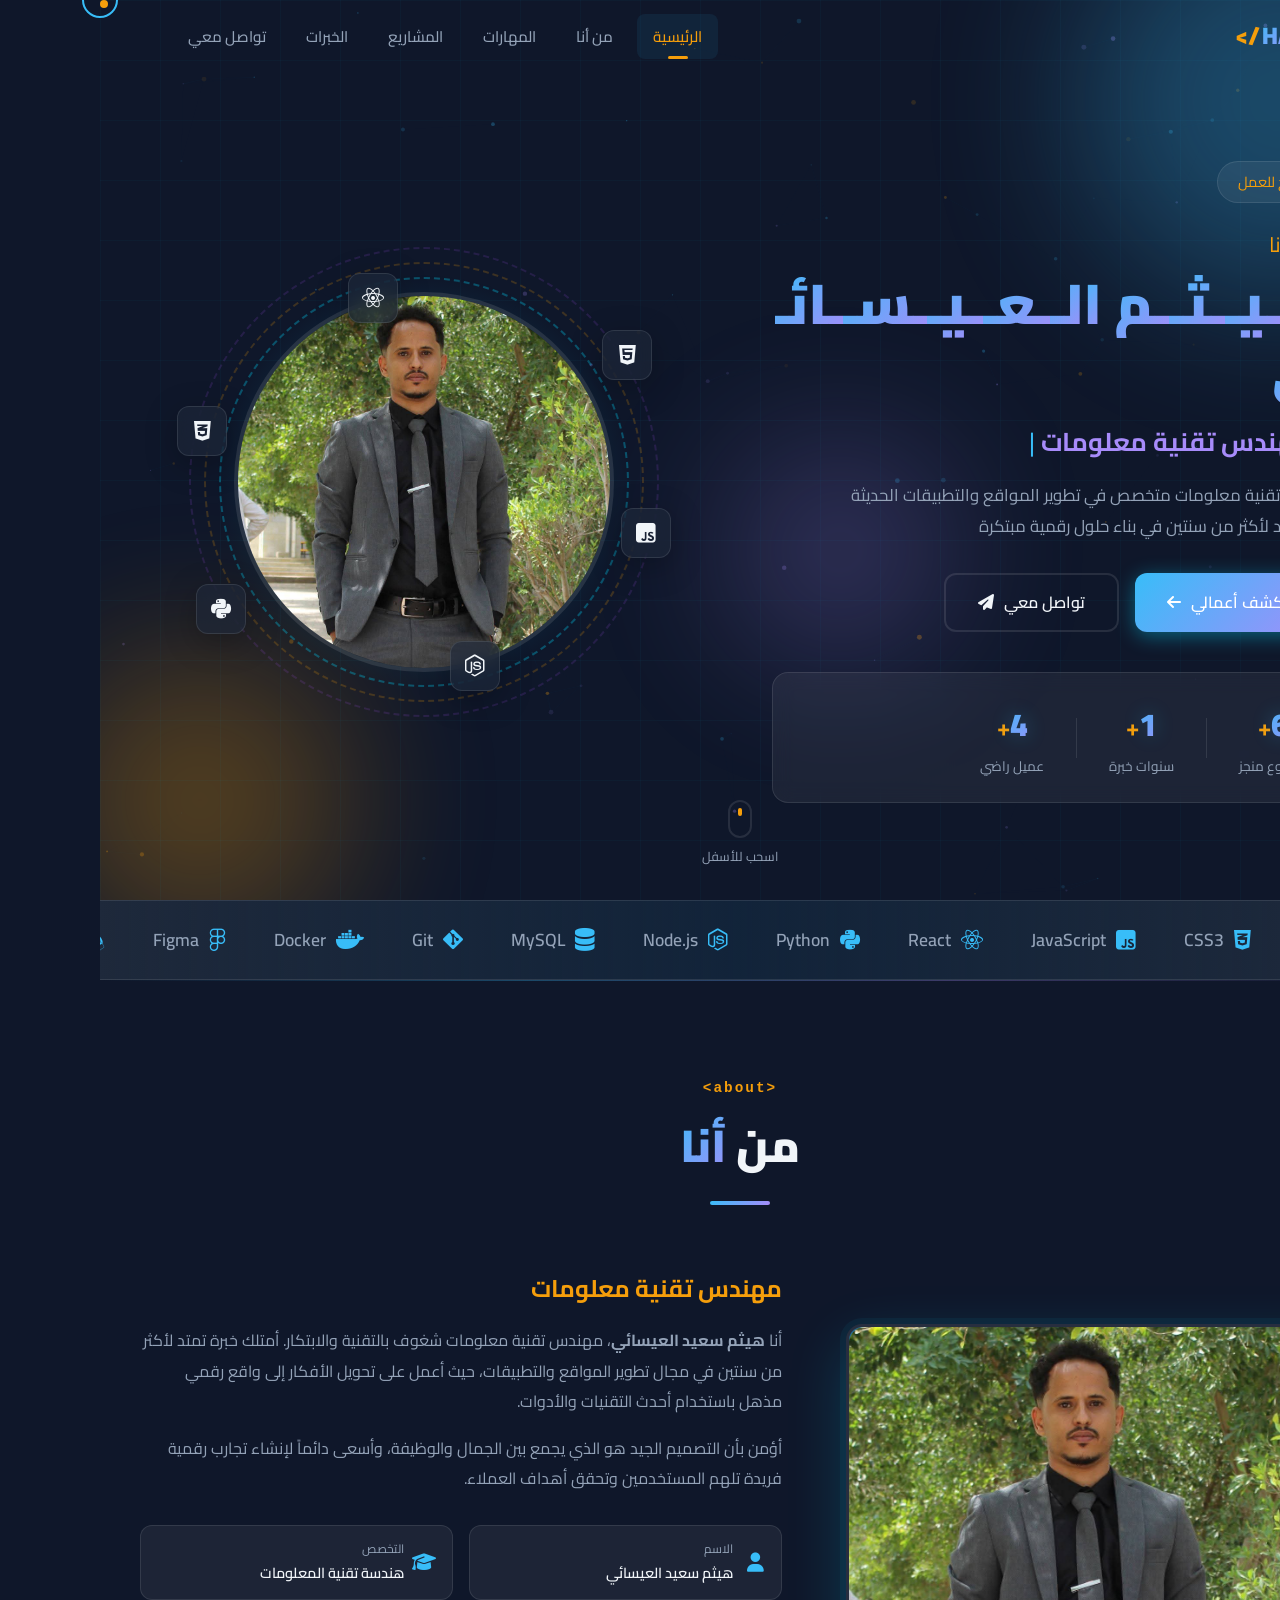
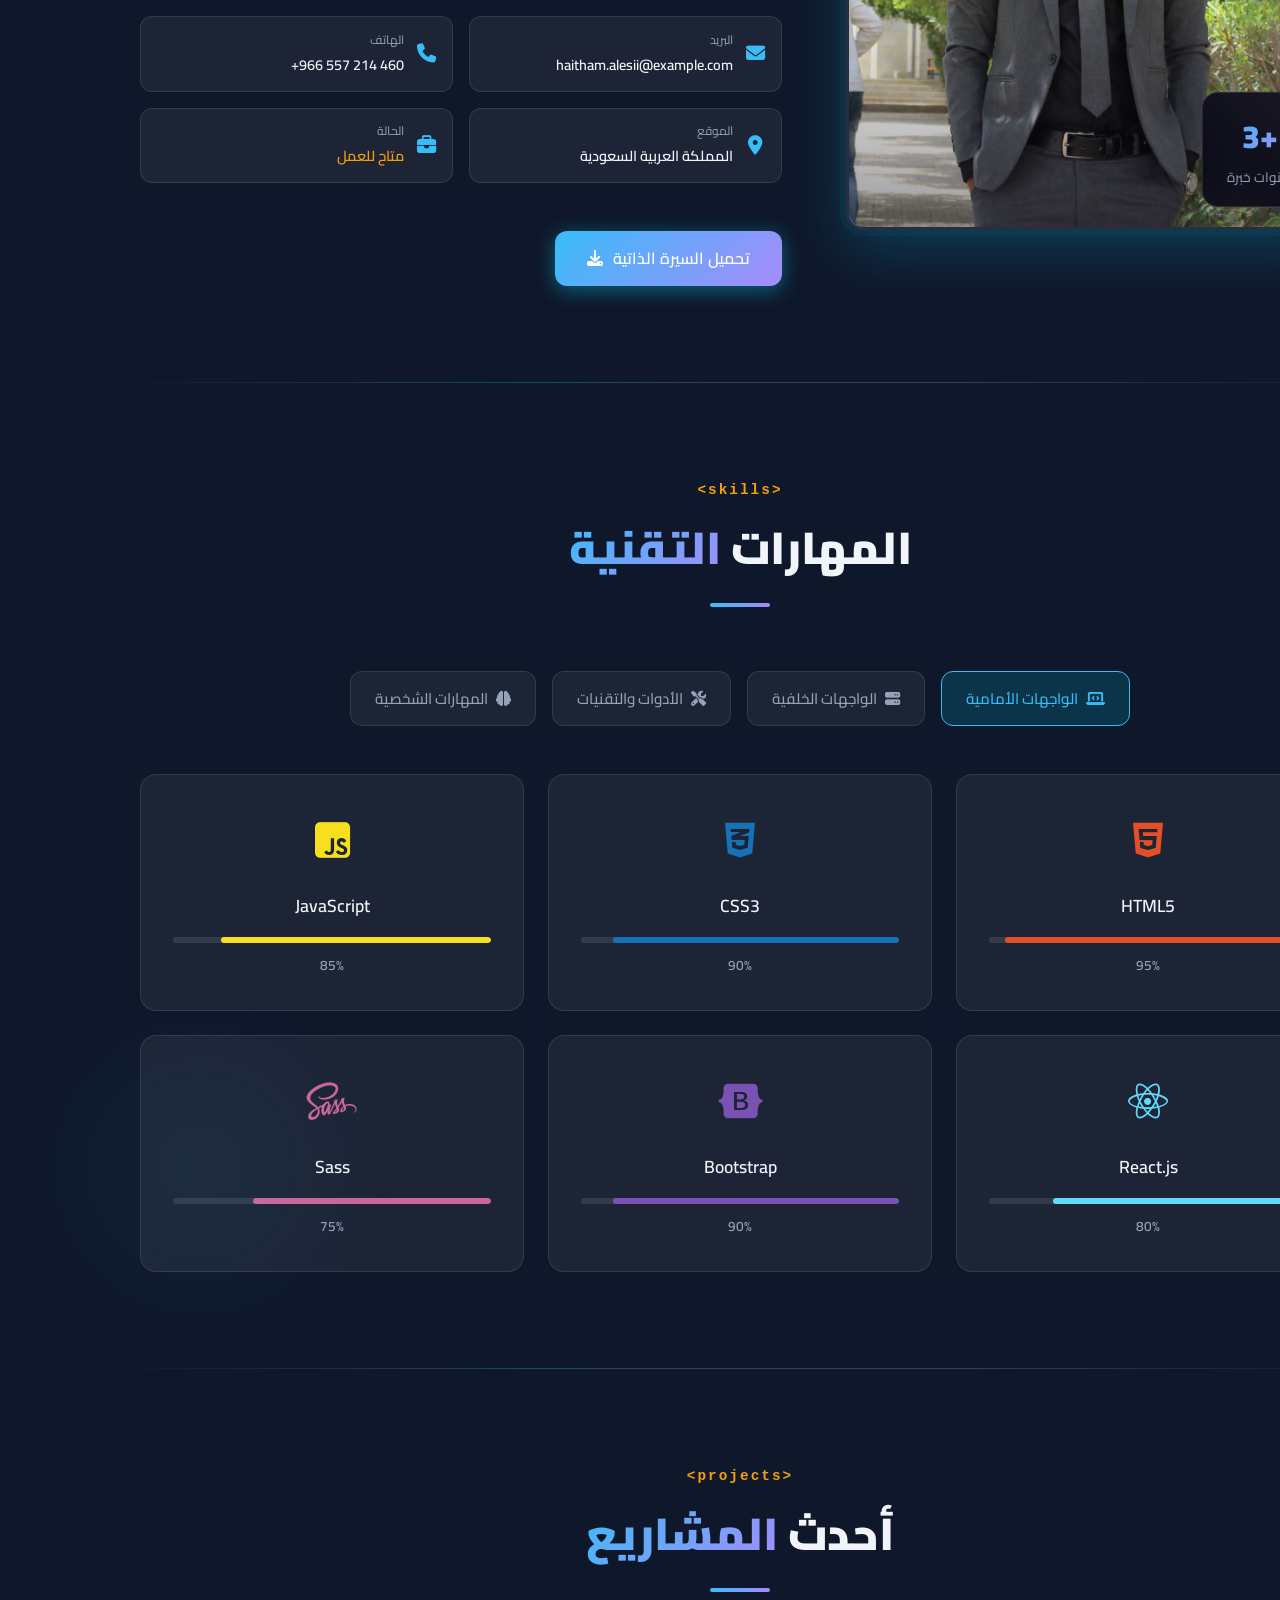
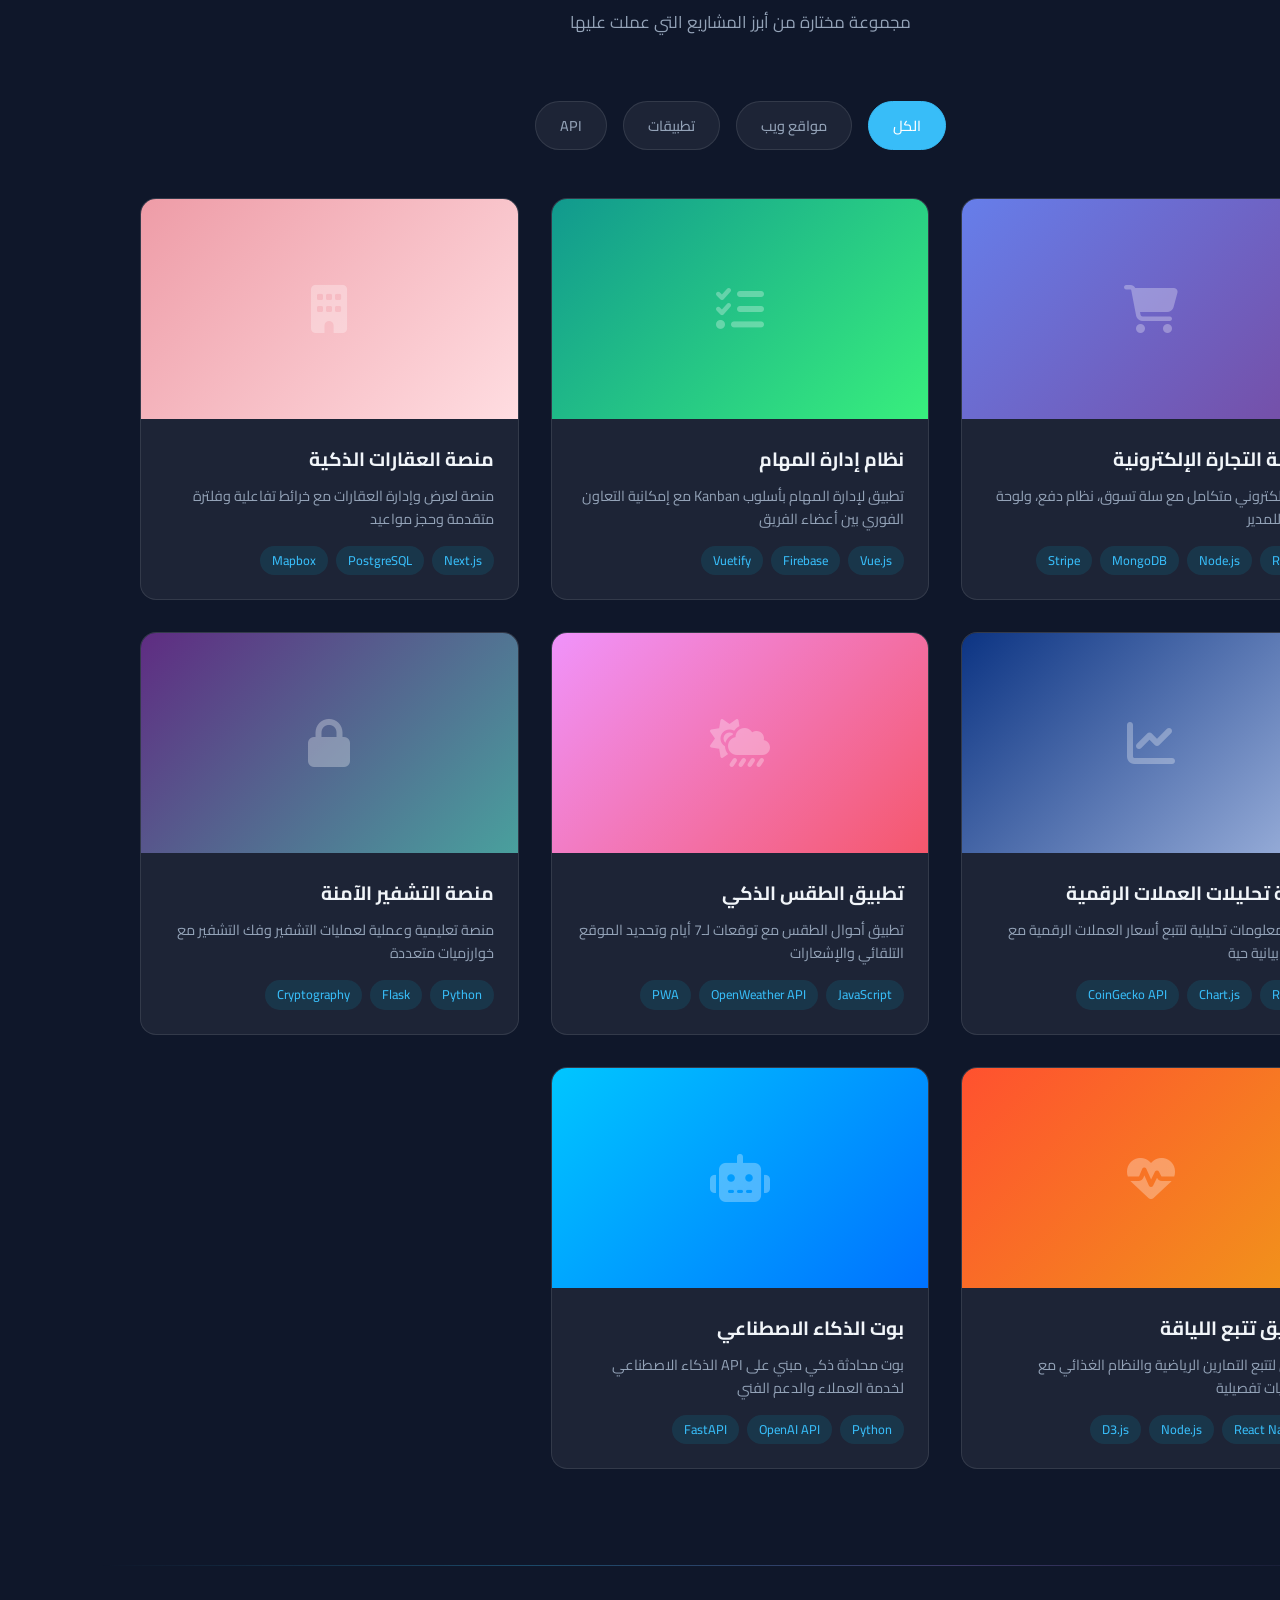
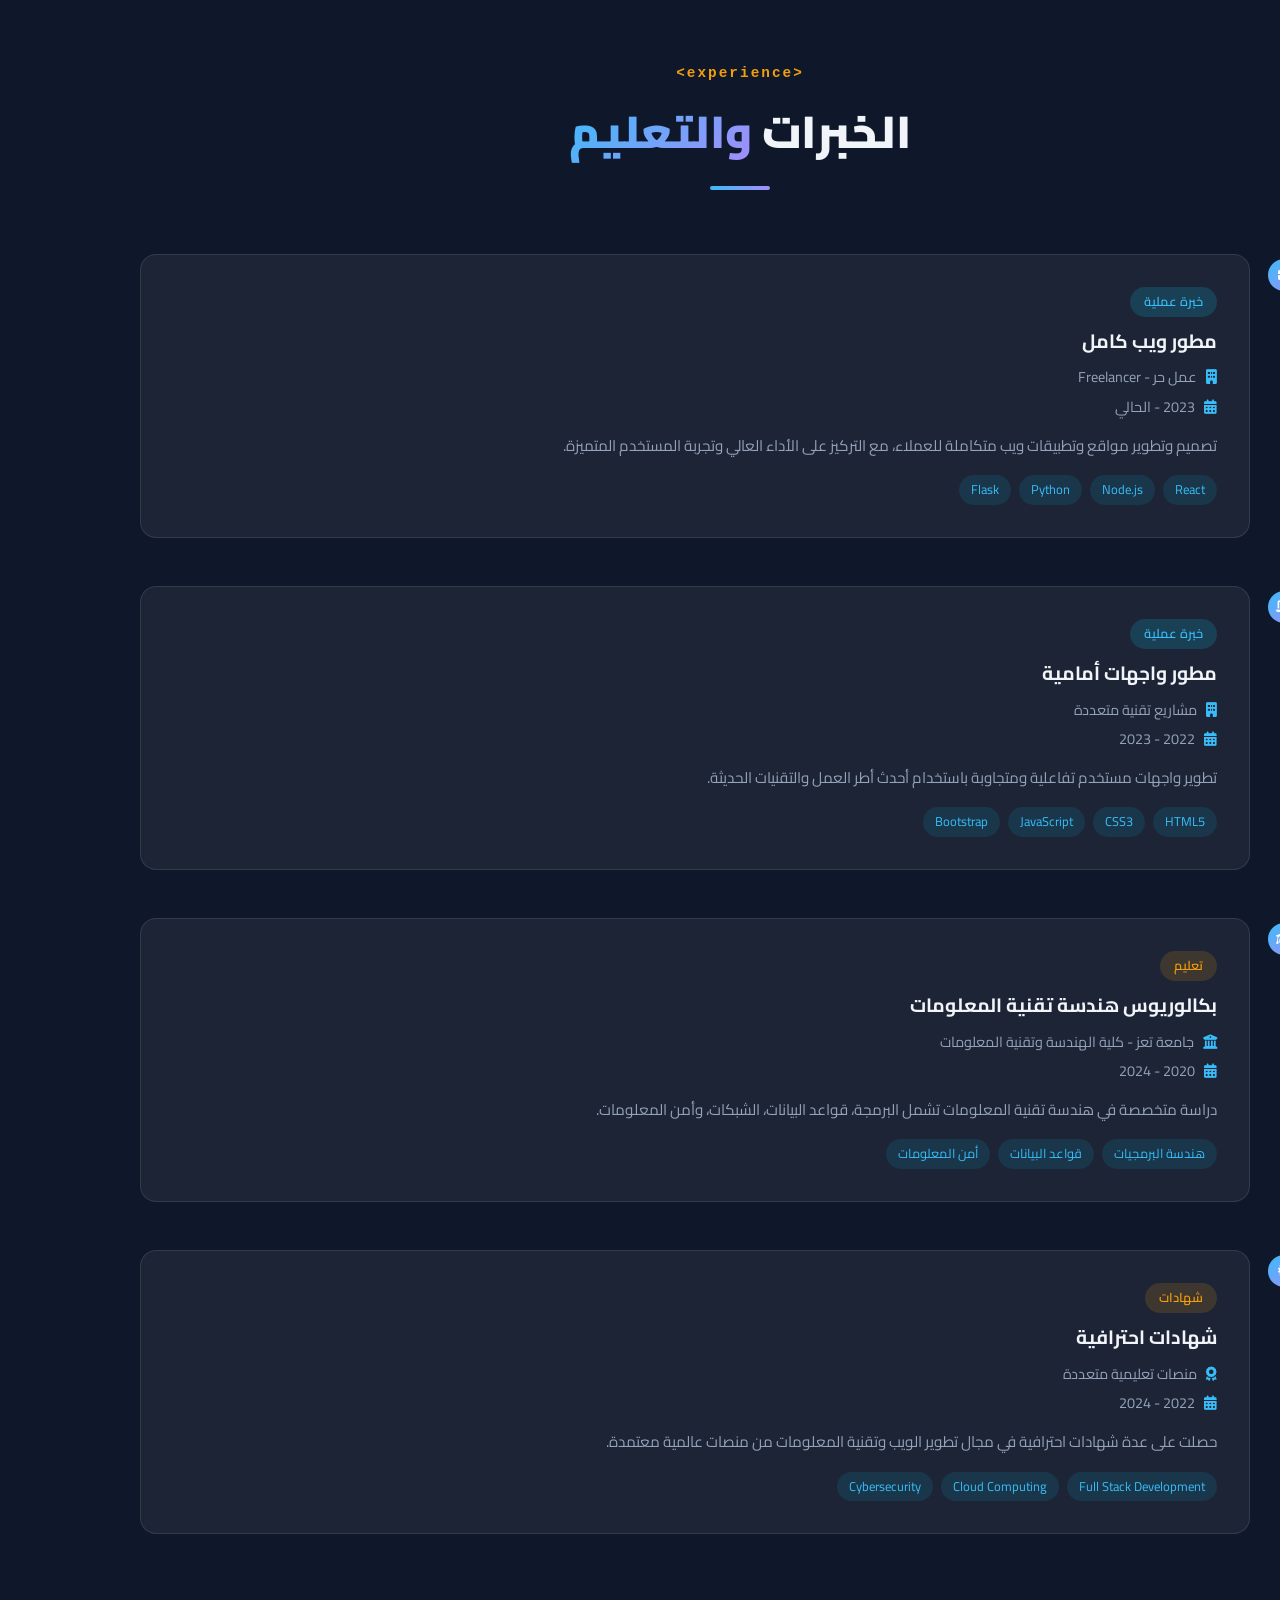
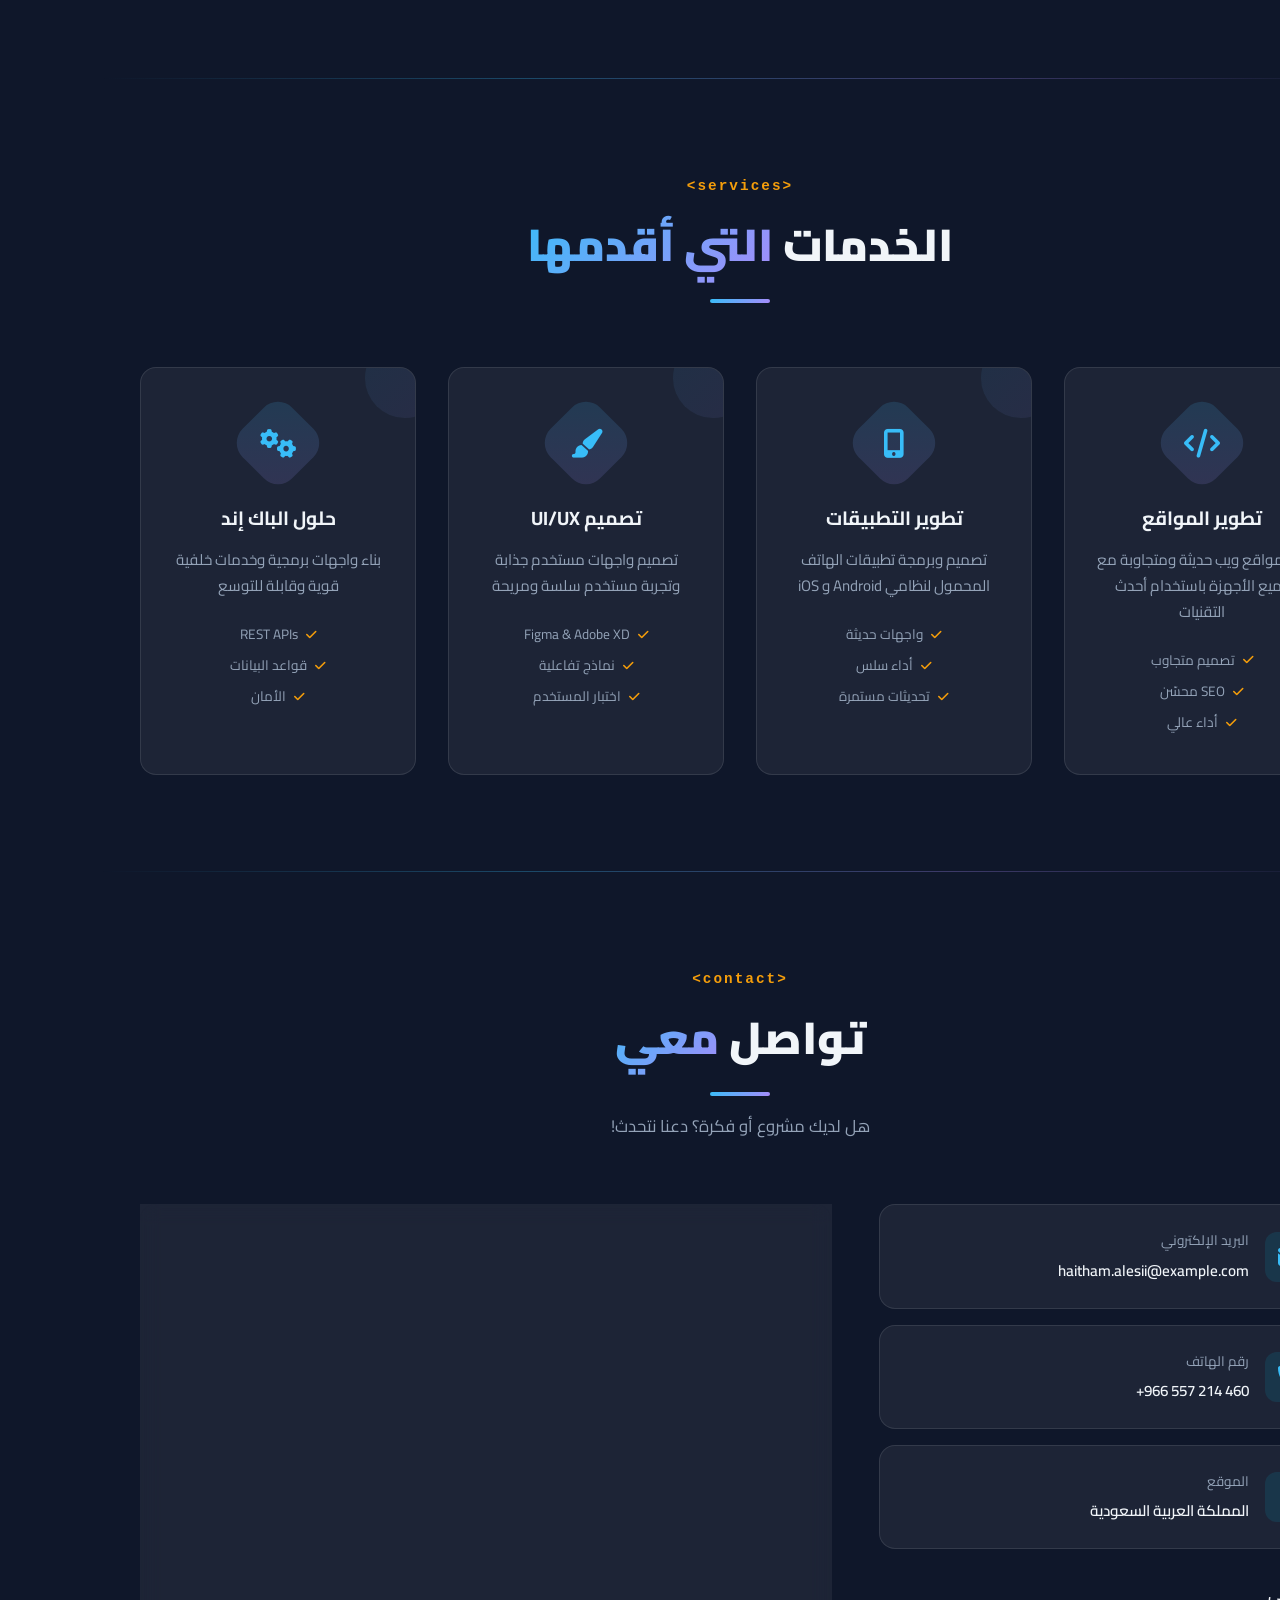
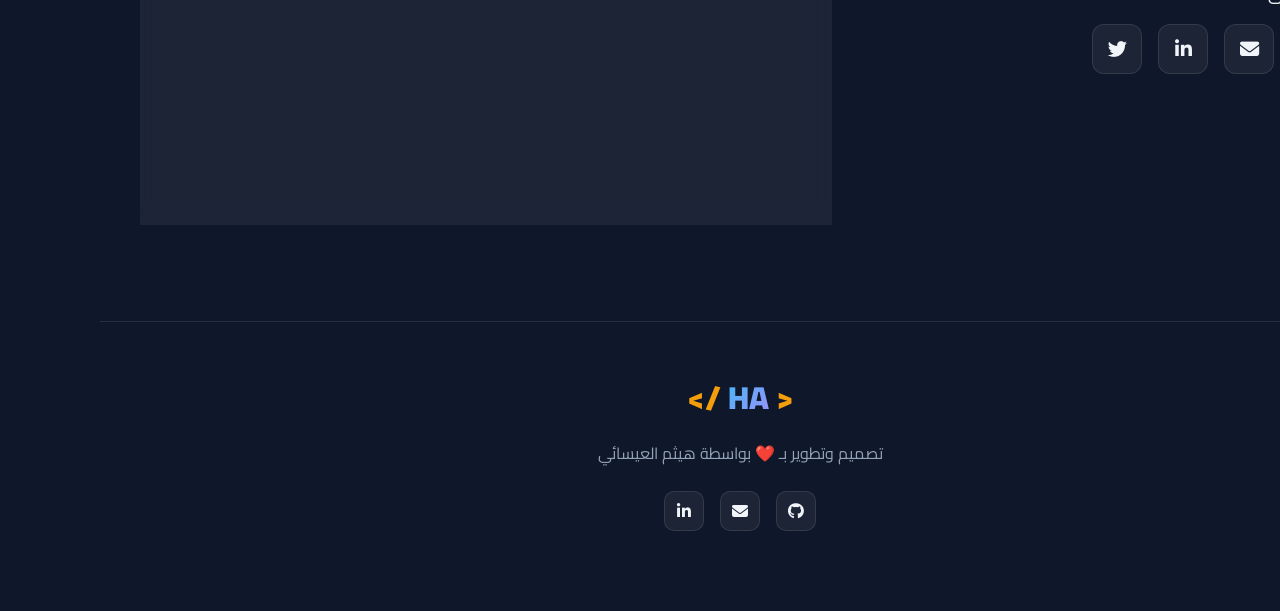
==== index.html @ ee1d55c2 "Add files via upload" ====
<!DOCTYPE html>
<html lang="ar" dir="rtl">
<head>
    <meta charset="UTF-8">
    <meta name="viewport" content="width=device-width, initial-scale=1.0">
    <meta http-equiv="X-UA-Compatible" content="IE=edge">
    <title>هيثم سعيد العيسائي | مهندس تقنية معلومات</title>
    <meta name="description" content="الموقع الشخصي لمهندس تقنية المعلومات هيثم سعيد العيسائي - متخصص في بناء المواقع والتطبيقات">
    <link rel="icon" type="image/jpeg" href="WhatsApp_Image_2026-04-07_at_3_44_42_AM.jpeg">
    <link rel="preconnect" href="https://fonts.googleapis.com">
    <link rel="preconnect" href="https://fonts.gstatic.com" crossorigin>
    <link href="https://fonts.googleapis.com/css2?family=Cairo:wght@300;400;600;700;900&family=Tajawal:wght@300;400;500;700;900&display=swap" rel="stylesheet">
    <link rel="stylesheet" href="https://cdnjs.cloudflare.com/ajax/libs/font-awesome/6.5.1/css/all.min.css">
    <link rel="stylesheet" href="style.css">
</head>
<body>
    <!-- Custom Cursor -->
    <div class="cursor-dot" id="cursorDot"></div>
    <div class="cursor-outline" id="cursorOutline"></div>

    <!-- Preloader -->
    <div class="preloader" id="preloader">
        <div class="preloader-inner">
            <div class="preloader-circle"></div>
            <div class="preloader-circle"></div>
            <div class="preloader-circle"></div>
            <span class="preloader-text">HA</span>
        </div>
    </div>

    <!-- Particles Background -->
    <canvas id="particles-canvas"></canvas>

    <!-- Navigation -->
    <nav class="navbar" id="navbar">
        <div class="nav-container">
            <a href="#home" class="nav-logo">
                <span class="logo-bracket">&lt;</span>
                <span class="logo-text">HA</span>
                <span class="logo-bracket">/&gt;</span>
            </a>
            <ul class="nav-menu" id="navMenu">
                <li><a href="#home" class="nav-link active" data-section="home">الرئيسية</a></li>
                <li><a href="#about" class="nav-link" data-section="about">من أنا</a></li>
                <li><a href="#skills" class="nav-link" data-section="skills">المهارات</a></li>
                <li><a href="#projects" class="nav-link" data-section="projects">المشاريع</a></li>
                <li><a href="#experience" class="nav-link" data-section="experience">الخبرات</a></li>
                <li><a href="#contact" class="nav-link" data-section="contact">تواصل معي</a></li>
            </ul>
            <div class="nav-toggle" id="navToggle">
                <span></span>
                <span></span>
                <span></span>
            </div>
        </div>
    </nav>

    <!-- Hero Section -->
    <section class="hero" id="home">
        <div class="hero-bg-effects">
            <div class="hero-orb hero-orb-1"></div>
            <div class="hero-orb hero-orb-2"></div>
            <div class="hero-orb hero-orb-3"></div>
            <div class="grid-overlay"></div>
        </div>
        <div class="hero-container">
            <div class="hero-content">
                <div class="hero-badge animate-on-scroll">
                    <span class="badge-dot"></span>
                    <span>متاح للعمل</span>
                </div>
                <h1 class="hero-title animate-on-scroll">
                    <span class="hero-greeting">مرحباً، أنا</span>
                    <span class="hero-name">
                        <span class="name-char" style="--i:0">هـ</span><span class="name-char" style="--i:1">ـيـ</span><span class="name-char" style="--i:2">ـثـ</span><span class="name-char" style="--i:3">ـم</span>
                        <span class="name-space"> </span>
                        <span class="name-char" style="--i:4">ا</span><span class="name-char" style="--i:5">لـ</span><span class="name-char" style="--i:6">ـعـ</span><span class="name-char" style="--i:7">ـيـ</span><span class="name-char" style="--i:8">ـسـ</span><span class="name-char" style="--i:9">ـائـ</span><span class="name-char" style="--i:10">ـي</span>
                    </span>
                </h1>
                <div class="hero-typewriter animate-on-scroll">
                    <span class="typewriter-prefix">أنا </span>
                    <span class="typewriter-text" id="typewriter"></span>
                    <span class="typewriter-cursor">|</span>
                </div>
                <p class="hero-description animate-on-scroll">
                    مهندس تقنية معلومات متخصص في تطوير المواقع والتطبيقات الحديثة
                    <br>بخبرة تمتد لأكثر من سنتين في بناء حلول رقمية مبتكرة
                </p>
                <div class="hero-buttons animate-on-scroll">
                    <a href="#projects" class="btn btn-primary">
                        <span>استكشف أعمالي</span>
                        <i class="fas fa-arrow-left"></i>
                    </a>
                    <a href="#contact" class="btn btn-outline">
                        <span>تواصل معي</span>
                        <i class="fas fa-paper-plane"></i>
                    </a>
                </div>
                <div class="hero-stats animate-on-scroll">
                    <div class="stat-item">
                        <span class="stat-number" data-target="15">0</span><span class="stat-plus">+</span>
                        <span class="stat-label">مشروع منجز</span>
                    </div>
                    <div class="stat-divider"></div>
                    <div class="stat-item">
                        <span class="stat-number" data-target="3">0</span><span class="stat-plus">+</span>
                        <span class="stat-label">سنوات خبرة</span>
                    </div>
                    <div class="stat-divider"></div>
                    <div class="stat-item">
                        <span class="stat-number" data-target="10">0</span><span class="stat-plus">+</span>
                        <span class="stat-label">عميل راضي</span>
                    </div>
                </div>
            </div>
            <div class="hero-image-wrapper animate-on-scroll">
                <div class="hero-image-container">
                    <div class="hero-image-glow"></div>
                    <div class="hero-image-ring ring-1"></div>
                    <div class="hero-image-ring ring-2"></div>
                    <div class="hero-image-ring ring-3"></div>
                    <img src="WhatsApp_Image_2026-04-07_at_3_44_42_AM.jpeg" alt="هيثم سعيد العيسائي" class="hero-image" id="profileImg">
                    <div class="floating-tech floating-tech-1"><i class="fab fa-html5"></i></div>
                    <div class="floating-tech floating-tech-2"><i class="fab fa-css3-alt"></i></div>
                    <div class="floating-tech floating-tech-3"><i class="fab fa-js-square"></i></div>
                    <div class="floating-tech floating-tech-4"><i class="fab fa-python"></i></div>
                    <div class="floating-tech floating-tech-5"><i class="fab fa-react"></i></div>
                    <div class="floating-tech floating-tech-6"><i class="fab fa-node-js"></i></div>
                </div>
            </div>
        </div>
        <div class="scroll-indicator">
            <div class="scroll-mouse">
                <div class="scroll-wheel"></div>
            </div>
            <span>اسحب للأسفل</span>
        </div>
    </section>

    <!-- Tech Marquee Band -->
    <div class="tech-marquee">
        <div class="marquee-track">
            <div class="marquee-content">
                <span><i class="fab fa-html5"></i> HTML5</span>
                <span><i class="fab fa-css3-alt"></i> CSS3</span>
                <span><i class="fab fa-js-square"></i> JavaScript</span>
                <span><i class="fab fa-react"></i> React</span>
                <span><i class="fab fa-python"></i> Python</span>
                <span><i class="fab fa-node-js"></i> Node.js</span>
                <span><i class="fas fa-database"></i> MySQL</span>
                <span><i class="fab fa-git-alt"></i> Git</span>
                <span><i class="fab fa-docker"></i> Docker</span>
                <span><i class="fab fa-figma"></i> Figma</span>
                <span><i class="fab fa-linux"></i> Linux</span>
                <span><i class="fas fa-cloud"></i> AWS</span>
                <span><i class="fab fa-bootstrap"></i> Bootstrap</span>
                <span><i class="fas fa-flask"></i> Flask</span>
                <!-- Duplicate for seamless loop -->
                <span><i class="fab fa-html5"></i> HTML5</span>
                <span><i class="fab fa-css3-alt"></i> CSS3</span>
                <span><i class="fab fa-js-square"></i> JavaScript</span>
                <span><i class="fab fa-react"></i> React</span>
                <span><i class="fab fa-python"></i> Python</span>
                <span><i class="fab fa-node-js"></i> Node.js</span>
                <span><i class="fas fa-database"></i> MySQL</span>
                <span><i class="fab fa-git-alt"></i> Git</span>
                <span><i class="fab fa-docker"></i> Docker</span>
                <span><i class="fab fa-figma"></i> Figma</span>
                <span><i class="fab fa-linux"></i> Linux</span>
                <span><i class="fas fa-cloud"></i> AWS</span>
                <span><i class="fab fa-bootstrap"></i> Bootstrap</span>
                <span><i class="fas fa-flask"></i> Flask</span>
            </div>
        </div>
    </div>

    <!-- About Section -->
    <section class="section about" id="about">
        <div class="section-container">
            <div class="section-header animate-on-scroll">
                <span class="section-tag">&lt;about&gt;</span>
                <h2 class="section-title">من <span class="gradient-text">أنا</span></h2>
                <div class="section-line"></div>
            </div>
            <div class="about-grid">
                <div class="about-image-side animate-on-scroll">
                    <div class="about-image-card">
                        <img src="WhatsApp_Image_2026-04-07_at_3_44_42_AM.jpeg" alt="هيثم سعيد العيسائي" class="about-image">
                        <div class="about-image-overlay"></div>
                        <div class="about-exp-badge">
                            <span class="exp-number">+3</span>
                            <span class="exp-text">سنوات خبرة</span>
                        </div>
                    </div>
                </div>
                <div class="about-content animate-on-scroll">
                    <h3 class="about-subtitle">مهندس تقنية معلومات</h3>
                    <p class="about-text">
                        أنا <strong>هيثم سعيد العيسائي</strong>، مهندس تقنية معلومات شغوف بالتقنية والابتكار. 
                        أمتلك خبرة تمتد لأكثر من سنتين في مجال تطوير المواقع والتطبيقات، حيث أعمل على تحويل الأفكار 
                        إلى واقع رقمي مذهل باستخدام أحدث التقنيات والأدوات.
                    </p>
                    <p class="about-text">
                        أؤمن بأن التصميم الجيد هو الذي يجمع بين الجمال والوظيفة، وأسعى دائماً لإنشاء تجارب 
                        رقمية فريدة تلهم المستخدمين وتحقق أهداف العملاء.
                    </p>
                    <div class="about-info-grid">
                        <div class="about-info-item">
                            <i class="fas fa-user"></i>
                            <div>
                                <span class="info-label">الاسم</span>
                                <span class="info-value">هيثم سعيد العيسائي</span>
                            </div>
                        </div>
                        <div class="about-info-item">
                            <i class="fas fa-graduation-cap"></i>
                            <div>
                                <span class="info-label">التخصص</span>
                                <span class="info-value">هندسة تقنية المعلومات</span>
                            </div>
                        </div>
                        <div class="about-info-item">
                            <i class="fas fa-envelope"></i>
                            <div>
                                <span class="info-label">البريد</span>
                                <span class="info-value"><a href="mailto:haitham.alesii@example.com">haitham.alesii@example.com</a></span>
                            </div>
                        </div>
                        <div class="about-info-item">
                            <i class="fas fa-phone"></i>
                            <div>
                                <span class="info-label">الهاتف</span>
                                <span class="info-value" dir="ltr">+966 557 214 460</span>
                            </div>
                        </div>
                        <div class="about-info-item">
                            <i class="fas fa-map-marker-alt"></i>
                            <div>
                                <span class="info-label">الموقع</span>
                                <span class="info-value">المملكة العربية السعودية</span>
                            </div>
                        </div>
                        <div class="about-info-item">
                            <i class="fas fa-briefcase"></i>
                            <div>
                                <span class="info-label">الحالة</span>
                                <span class="info-value status-available">متاح للعمل</span>
                            </div>
                        </div>
                    </div>
                    <a href="#contact" class="btn btn-primary about-btn">
                        <span>تحميل السيرة الذاتية</span>
                        <i class="fas fa-download"></i>
                    </a>
                </div>
            </div>
        </div>
    </section>

    <!-- Skills Section -->
    <section class="section skills" id="skills">
        <div class="section-container">
            <div class="section-header animate-on-scroll">
                <span class="section-tag">&lt;skills&gt;</span>
                <h2 class="section-title">المهارات <span class="gradient-text">التقنية</span></h2>
                <div class="section-line"></div>
            </div>
            
            <div class="skills-tabs animate-on-scroll">
                <button class="skill-tab active" data-tab="frontend">
                    <i class="fas fa-laptop-code"></i>
                    <span>الواجهات الأمامية</span>
                </button>
                <button class="skill-tab" data-tab="backend">
                    <i class="fas fa-server"></i>
                    <span>الواجهات الخلفية</span>
                </button>
                <button class="skill-tab" data-tab="tools">
                    <i class="fas fa-tools"></i>
                    <span>الأدوات والتقنيات</span>
                </button>
                <button class="skill-tab" data-tab="soft">
                    <i class="fas fa-brain"></i>
                    <span>المهارات الشخصية</span>
                </button>
            </div>

            <div class="skills-content">
                <!-- Frontend Skills -->
                <div class="skills-panel active" id="frontend">
                    <div class="skills-grid">
                        <div class="skill-card animate-on-scroll" style="--delay: 0">
                            <div class="skill-icon-wrapper">
                                <i class="fab fa-html5" style="color: #E34F26"></i>
                            </div>
                            <h4 class="skill-name">HTML5</h4>
                            <div class="skill-bar">
                                <div class="skill-progress" data-progress="95" style="--color: #E34F26"></div>
                            </div>
                            <span class="skill-percent">95%</span>
                        </div>
                        <div class="skill-card animate-on-scroll" style="--delay: 1">
                            <div class="skill-icon-wrapper">
                                <i class="fab fa-css3-alt" style="color: #1572B6"></i>
                            </div>
                            <h4 class="skill-name">CSS3</h4>
                            <div class="skill-bar">
                                <div class="skill-progress" data-progress="90" style="--color: #1572B6"></div>
                            </div>
                            <span class="skill-percent">90%</span>
                        </div>
                        <div class="skill-card animate-on-scroll" style="--delay: 2">
                            <div class="skill-icon-wrapper">
                                <i class="fab fa-js-square" style="color: #F7DF1E"></i>
                            </div>
                            <h4 class="skill-name">JavaScript</h4>
                            <div class="skill-bar">
                                <div class="skill-progress" data-progress="85" style="--color: #F7DF1E"></div>
                            </div>
                            <span class="skill-percent">85%</span>
                        </div>
                        <div class="skill-card animate-on-scroll" style="--delay: 3">
                            <div class="skill-icon-wrapper">
                                <i class="fab fa-react" style="color: #61DAFB"></i>
                            </div>
                            <h4 class="skill-name">React.js</h4>
                            <div class="skill-bar">
                                <div class="skill-progress" data-progress="80" style="--color: #61DAFB"></div>
                            </div>
                            <span class="skill-percent">80%</span>
                        </div>
                        <div class="skill-card animate-on-scroll" style="--delay: 4">
                            <div class="skill-icon-wrapper">
                                <i class="fab fa-bootstrap" style="color: #7952B3"></i>
                            </div>
                            <h4 class="skill-name">Bootstrap</h4>
                            <div class="skill-bar">
                                <div class="skill-progress" data-progress="90" style="--color: #7952B3"></div>
                            </div>
                            <span class="skill-percent">90%</span>
                        </div>
                        <div class="skill-card animate-on-scroll" style="--delay: 5">
                            <div class="skill-icon-wrapper">
                                <i class="fab fa-sass" style="color: #CC6699"></i>
                            </div>
                            <h4 class="skill-name">Sass</h4>
                            <div class="skill-bar">
                                <div class="skill-progress" data-progress="75" style="--color: #CC6699"></div>
                            </div>
                            <span class="skill-percent">75%</span>
                        </div>
                    </div>
                </div>

                <!-- Backend Skills -->
                <div class="skills-panel" id="backend">
                    <div class="skills-grid">
                        <div class="skill-card animate-on-scroll" style="--delay: 0">
                            <div class="skill-icon-wrapper">
                                <i class="fab fa-python" style="color: #3776AB"></i>
                            </div>
                            <h4 class="skill-name">Python</h4>
                            <div class="skill-bar">
                                <div class="skill-progress" data-progress="88" style="--color: #3776AB"></div>
                            </div>
                            <span class="skill-percent">88%</span>
                        </div>
                        <div class="skill-card animate-on-scroll" style="--delay: 1">
                            <div class="skill-icon-wrapper">
                                <i class="fab fa-node-js" style="color: #339933"></i>
                            </div>
                            <h4 class="skill-name">Node.js</h4>
                            <div class="skill-bar">
                                <div class="skill-progress" data-progress="78" style="--color: #339933"></div>
                            </div>
                            <span class="skill-percent">78%</span>
                        </div>
                        <div class="skill-card animate-on-scroll" style="--delay: 2">
                            <div class="skill-icon-wrapper">
                                <i class="fas fa-flask" style="color: #00D8FF"></i>
                            </div>
                            <h4 class="skill-name">Flask</h4>
                            <div class="skill-bar">
                                <div class="skill-progress" data-progress="85" style="--color: #00D8FF"></div>
                            </div>
                            <span class="skill-percent">85%</span>
                        </div>
                        <div class="skill-card animate-on-scroll" style="--delay: 3">
                            <div class="skill-icon-wrapper">
                                <i class="fas fa-database" style="color: #4479A1"></i>
                            </div>
                            <h4 class="skill-name">MySQL</h4>
                            <div class="skill-bar">
                                <div class="skill-progress" data-progress="80" style="--color: #4479A1"></div>
                            </div>
                            <span class="skill-percent">80%</span>
                        </div>
                        <div class="skill-card animate-on-scroll" style="--delay: 4">
                            <div class="skill-icon-wrapper">
                                <i class="fas fa-leaf" style="color: #47A248"></i>
                            </div>
                            <h4 class="skill-name">MongoDB</h4>
                            <div class="skill-bar">
                                <div class="skill-progress" data-progress="72" style="--color: #47A248"></div>
                            </div>
                            <span class="skill-percent">72%</span>
                        </div>
                        <div class="skill-card animate-on-scroll" style="--delay: 5">
                            <div class="skill-icon-wrapper">
                                <i class="fab fa-php" style="color: #777BB4"></i>
                            </div>
                            <h4 class="skill-name">PHP</h4>
                            <div class="skill-bar">
                                <div class="skill-progress" data-progress="70" style="--color: #777BB4"></div>
                            </div>
                            <span class="skill-percent">70%</span>
                        </div>
                    </div>
                </div>

                <!-- Tools -->
                <div class="skills-panel" id="tools">
                    <div class="skills-grid">
                        <div class="skill-card animate-on-scroll" style="--delay: 0">
                            <div class="skill-icon-wrapper">
                                <i class="fab fa-git-alt" style="color: #F05032"></i>
                            </div>
                            <h4 class="skill-name">Git & GitHub</h4>
                            <div class="skill-bar">
                                <div class="skill-progress" data-progress="85" style="--color: #F05032"></div>
                            </div>
                            <span class="skill-percent">85%</span>
                        </div>
                        <div class="skill-card animate-on-scroll" style="--delay: 1">
                            <div class="skill-icon-wrapper">
                                <i class="fab fa-docker" style="color: #2496ED"></i>
                            </div>
                            <h4 class="skill-name">Docker</h4>
                            <div class="skill-bar">
                                <div class="skill-progress" data-progress="65" style="--color: #2496ED"></div>
                            </div>
                            <span class="skill-percent">65%</span>
                        </div>
                        <div class="skill-card animate-on-scroll" style="--delay: 2">
                            <div class="skill-icon-wrapper">
                                <i class="fab fa-linux" style="color: #FCC624"></i>
                            </div>
                            <h4 class="skill-name">Linux</h4>
                            <div class="skill-bar">
                                <div class="skill-progress" data-progress="75" style="--color: #FCC624"></div>
                            </div>
                            <span class="skill-percent">75%</span>
                        </div>
                        <div class="skill-card animate-on-scroll" style="--delay: 3">
                            <div class="skill-icon-wrapper">
                                <i class="fab fa-figma" style="color: #F24E1E"></i>
                            </div>
                            <h4 class="skill-name">Figma</h4>
                            <div class="skill-bar">
                                <div class="skill-progress" data-progress="70" style="--color: #F24E1E"></div>
                            </div>
                            <span class="skill-percent">70%</span>
                        </div>
                        <div class="skill-card animate-on-scroll" style="--delay: 4">
                            <div class="skill-icon-wrapper">
                                <i class="fas fa-cloud" style="color: #FF9900"></i>
                            </div>
                            <h4 class="skill-name">AWS</h4>
                            <div class="skill-bar">
                                <div class="skill-progress" data-progress="60" style="--color: #FF9900"></div>
                            </div>
                            <span class="skill-percent">60%</span>
                        </div>
                        <div class="skill-card animate-on-scroll" style="--delay: 5">
                            <div class="skill-icon-wrapper">
                                <i class="fas fa-code-branch" style="color: #6C63FF"></i>
                            </div>
                            <h4 class="skill-name">REST APIs</h4>
                            <div class="skill-bar">
                                <div class="skill-progress" data-progress="82" style="--color: #6C63FF"></div>
                            </div>
                            <span class="skill-percent">82%</span>
                        </div>
                    </div>
                </div>

                <!-- Soft Skills -->
                <div class="skills-panel" id="soft">
                    <div class="skills-grid">
                        <div class="skill-card animate-on-scroll" style="--delay: 0">
                            <div class="skill-icon-wrapper">
                                <i class="fas fa-lightbulb" style="color: #FFD700"></i>
                            </div>
                            <h4 class="skill-name">حل المشكلات</h4>
                            <div class="skill-bar">
                                <div class="skill-progress" data-progress="92" style="--color: #FFD700"></div>
                            </div>
                            <span class="skill-percent">92%</span>
                        </div>
                        <div class="skill-card animate-on-scroll" style="--delay: 1">
                            <div class="skill-icon-wrapper">
                                <i class="fas fa-users" style="color: #00D4AA"></i>
                            </div>
                            <h4 class="skill-name">العمل الجماعي</h4>
                            <div class="skill-bar">
                                <div class="skill-progress" data-progress="88" style="--color: #00D4AA"></div>
                            </div>
                            <span class="skill-percent">88%</span>
                        </div>
                        <div class="skill-card animate-on-scroll" style="--delay: 2">
                            <div class="skill-icon-wrapper">
                                <i class="fas fa-comments" style="color: #FF6B9D"></i>
                            </div>
                            <h4 class="skill-name">التواصل الفعال</h4>
                            <div class="skill-bar">
                                <div class="skill-progress" data-progress="90" style="--color: #FF6B9D"></div>
                            </div>
                            <span class="skill-percent">90%</span>
                        </div>
                        <div class="skill-card animate-on-scroll" style="--delay: 3">
                            <div class="skill-icon-wrapper">
                                <i class="fas fa-clock" style="color: #6C63FF"></i>
                            </div>
                            <h4 class="skill-name">إدارة الوقت</h4>
                            <div class="skill-bar">
                                <div class="skill-progress" data-progress="85" style="--color: #6C63FF"></div>
                            </div>
                            <span class="skill-percent">85%</span>
                        </div>
                        <div class="skill-card animate-on-scroll" style="--delay: 4">
                            <div class="skill-icon-wrapper">
                                <i class="fas fa-rocket" style="color: #FF4757"></i>
                            </div>
                            <h4 class="skill-name">التعلم السريع</h4>
                            <div class="skill-bar">
                                <div class="skill-progress" data-progress="95" style="--color: #FF4757"></div>
                            </div>
                            <span class="skill-percent">95%</span>
                        </div>
                        <div class="skill-card animate-on-scroll" style="--delay: 5">
                            <div class="skill-icon-wrapper">
                                <i class="fas fa-paint-brush" style="color: #FF8C42"></i>
                            </div>
                            <h4 class="skill-name">الإبداع والابتكار</h4>
                            <div class="skill-bar">
                                <div class="skill-progress" data-progress="88" style="--color: #FF8C42"></div>
                            </div>
                            <span class="skill-percent">88%</span>
                        </div>
                    </div>
                </div>
            </div>
        </div>
    </section>

    <!-- Projects Section -->
    <section class="section projects" id="projects">
        <div class="section-container">
            <div class="section-header animate-on-scroll">
                <span class="section-tag">&lt;projects&gt;</span>
                <h2 class="section-title">أحدث <span class="gradient-text">المشاريع</span></h2>
                <div class="section-line"></div>
                <p class="section-subtitle">مجموعة مختارة من أبرز المشاريع التي عملت عليها</p>
            </div>

            <div class="projects-filter animate-on-scroll">
                <button class="filter-btn active" data-filter="all">الكل</button>
                <button class="filter-btn" data-filter="web">مواقع ويب</button>
                <button class="filter-btn" data-filter="app">تطبيقات</button>
                <button class="filter-btn" data-filter="api">API</button>
            </div>

            <div class="projects-grid">
                <!-- Project 1 -->
                <div class="project-card animate-on-scroll" data-category="web" style="--delay: 0">
                    <div class="project-image">
                        <div class="project-image-placeholder" style="--gradient: linear-gradient(135deg, #667eea 0%, #764ba2 100%)">
                            <i class="fas fa-shopping-cart"></i>
                        </div>
                        <div class="project-overlay">
                            <div class="project-links">
                                <a href="#" class="project-link" title="معاينة"><i class="fas fa-external-link-alt"></i></a>
                                <a href="https://github.com/haitham-alesii-cs" class="project-link" title="الكود المصدري"><i class="fab fa-github"></i></a>
                            </div>
                        </div>
                    </div>
                    <div class="project-info">
                        <h3 class="project-title">منصة التجارة الإلكترونية</h3>
                        <p class="project-desc">متجر إلكتروني متكامل مع سلة تسوق، نظام دفع، ولوحة تحكم للمدير</p>
                        <div class="project-tags">
                            <span>React</span>
                            <span>Node.js</span>
                            <span>MongoDB</span>
                            <span>Stripe</span>
                        </div>
                    </div>
                </div>

                <!-- Project 2 -->
                <div class="project-card animate-on-scroll" data-category="app" style="--delay: 1">
                    <div class="project-image">
                        <div class="project-image-placeholder" style="--gradient: linear-gradient(135deg, #11998e 0%, #38ef7d 100%)">
                            <i class="fas fa-tasks"></i>
                        </div>
                        <div class="project-overlay">
                            <div class="project-links">
                                <a href="#" class="project-link" title="معاينة"><i class="fas fa-external-link-alt"></i></a>
                                <a href="https://github.com/haitham-alesii-cs" class="project-link" title="الكود المصدري"><i class="fab fa-github"></i></a>
                            </div>
                        </div>
                    </div>
                    <div class="project-info">
                        <h3 class="project-title">نظام إدارة المهام</h3>
                        <p class="project-desc">تطبيق لإدارة المهام بأسلوب Kanban مع إمكانية التعاون الفوري بين أعضاء الفريق</p>
                        <div class="project-tags">
                            <span>Vue.js</span>
                            <span>Firebase</span>
                            <span>Vuetify</span>
                        </div>
                    </div>
                </div>

                <!-- Project 3 -->
                <div class="project-card animate-on-scroll" data-category="web" style="--delay: 2">
                    <div class="project-image">
                        <div class="project-image-placeholder" style="--gradient: linear-gradient(135deg, #ee9ca7 0%, #ffdde1 100%)">
                            <i class="fas fa-building"></i>
                        </div>
                        <div class="project-overlay">
                            <div class="project-links">
                                <a href="#" class="project-link" title="معاينة"><i class="fas fa-external-link-alt"></i></a>
                                <a href="https://github.com/haitham-alesii-cs" class="project-link" title="الكود المصدري"><i class="fab fa-github"></i></a>
                            </div>
                        </div>
                    </div>
                    <div class="project-info">
                        <h3 class="project-title">منصة العقارات الذكية</h3>
                        <p class="project-desc">منصة لعرض وإدارة العقارات مع خرائط تفاعلية وفلترة متقدمة وحجز مواعيد</p>
                        <div class="project-tags">
                            <span>Next.js</span>
                            <span>PostgreSQL</span>
                            <span>Mapbox</span>
                        </div>
                    </div>
                </div>

                <!-- Project 4 -->
                <div class="project-card animate-on-scroll" data-category="web" style="--delay: 3">
                    <div class="project-image">
                        <div class="project-image-placeholder" style="--gradient: linear-gradient(135deg, #0c3483 0%, #a2b6df 100%)">
                            <i class="fas fa-chart-line"></i>
                        </div>
                        <div class="project-overlay">
                            <div class="project-links">
                                <a href="#" class="project-link" title="معاينة"><i class="fas fa-external-link-alt"></i></a>
                                <a href="https://github.com/haitham-alesii-cs" class="project-link" title="الكود المصدري"><i class="fab fa-github"></i></a>
                            </div>
                        </div>
                    </div>
                    <div class="project-info">
                        <h3 class="project-title">لوحة تحليلات العملات الرقمية</h3>
                        <p class="project-desc">لوحة معلومات تحليلية لتتبع أسعار العملات الرقمية مع رسوم بيانية حية</p>
                        <div class="project-tags">
                            <span>React</span>
                            <span>Chart.js</span>
                            <span>CoinGecko API</span>
                        </div>
                    </div>
                </div>

                <!-- Project 5 -->
                <div class="project-card animate-on-scroll" data-category="app" style="--delay: 4">
                    <div class="project-image">
                        <div class="project-image-placeholder" style="--gradient: linear-gradient(135deg, #f093fb 0%, #f5576c 100%)">
                            <i class="fas fa-cloud-sun-rain"></i>
                        </div>
                        <div class="project-overlay">
                            <div class="project-links">
                                <a href="#" class="project-link" title="معاينة"><i class="fas fa-external-link-alt"></i></a>
                                <a href="https://github.com/haitham-alesii-cs" class="project-link" title="الكود المصدري"><i class="fab fa-github"></i></a>
                            </div>
                        </div>
                    </div>
                    <div class="project-info">
                        <h3 class="project-title">تطبيق الطقس الذكي</h3>
                        <p class="project-desc">تطبيق أحوال الطقس مع توقعات لـ7 أيام وتحديد الموقع التلقائي والإشعارات</p>
                        <div class="project-tags">
                            <span>JavaScript</span>
                            <span>OpenWeather API</span>
                            <span>PWA</span>
                        </div>
                    </div>
                </div>

                <!-- Project 6 -->
                <div class="project-card animate-on-scroll" data-category="api" style="--delay: 5">
                    <div class="project-image">
                        <div class="project-image-placeholder" style="--gradient: linear-gradient(135deg, #5f2c82 0%, #49a09d 100%)">
                            <i class="fas fa-lock"></i>
                        </div>
                        <div class="project-overlay">
                            <div class="project-links">
                                <a href="#" class="project-link" title="معاينة"><i class="fas fa-external-link-alt"></i></a>
                                <a href="https://github.com/haitham-alesii-cs" class="project-link" title="الكود المصدري"><i class="fab fa-github"></i></a>
                            </div>
                        </div>
                    </div>
                    <div class="project-info">
                        <h3 class="project-title">منصة التشفير الآمنة</h3>
                        <p class="project-desc">منصة تعليمية وعملية لعمليات التشفير وفك التشفير مع خوارزميات متعددة</p>
                        <div class="project-tags">
                            <span>Python</span>
                            <span>Flask</span>
                            <span>Cryptography</span>
                        </div>
                    </div>
                </div>

                <!-- Project 7 -->
                <div class="project-card animate-on-scroll" data-category="app" style="--delay: 6">
                    <div class="project-image">
                        <div class="project-image-placeholder" style="--gradient: linear-gradient(135deg, #FF512F 0%, #F09819 100%)">
                            <i class="fas fa-heartbeat"></i>
                        </div>
                        <div class="project-overlay">
                            <div class="project-links">
                                <a href="#" class="project-link" title="معاينة"><i class="fas fa-external-link-alt"></i></a>
                                <a href="https://github.com/haitham-alesii-cs" class="project-link" title="الكود المصدري"><i class="fab fa-github"></i></a>
                            </div>
                        </div>
                    </div>
                    <div class="project-info">
                        <h3 class="project-title">تطبيق تتبع اللياقة</h3>
                        <p class="project-desc">تطبيق لتتبع التمارين الرياضية والنظام الغذائي مع إحصائيات تفصيلية</p>
                        <div class="project-tags">
                            <span>React Native</span>
                            <span>Node.js</span>
                            <span>D3.js</span>
                        </div>
                    </div>
                </div>

                <!-- Project 8 -->
                <div class="project-card animate-on-scroll" data-category="api" style="--delay: 7">
                    <div class="project-image">
                        <div class="project-image-placeholder" style="--gradient: linear-gradient(135deg, #00c6ff 0%, #0072ff 100%)">
                            <i class="fas fa-robot"></i>
                        </div>
                        <div class="project-overlay">
                            <div class="project-links">
                                <a href="#" class="project-link" title="معاينة"><i class="fas fa-external-link-alt"></i></a>
                                <a href="https://github.com/haitham-alesii-cs" class="project-link" title="الكود المصدري"><i class="fab fa-github"></i></a>
                            </div>
                        </div>
                    </div>
                    <div class="project-info">
                        <h3 class="project-title">بوت الذكاء الاصطناعي</h3>
                        <p class="project-desc">بوت محادثة ذكي مبني على API الذكاء الاصطناعي لخدمة العملاء والدعم الفني</p>
                        <div class="project-tags">
                            <span>Python</span>
                            <span>OpenAI API</span>
                            <span>FastAPI</span>
                        </div>
                    </div>
                </div>
            </div>
        </div>
    </section>

    <!-- Experience Section -->
    <section class="section experience" id="experience">
        <div class="section-container">
            <div class="section-header animate-on-scroll">
                <span class="section-tag">&lt;experience&gt;</span>
                <h2 class="section-title">الخبرات <span class="gradient-text">والتعليم</span></h2>
                <div class="section-line"></div>
            </div>

            <div class="timeline">
                <div class="timeline-item animate-on-scroll" style="--delay: 0">
                    <div class="timeline-dot">
                        <i class="fas fa-briefcase"></i>
                    </div>
                    <div class="timeline-content">
                        <div class="timeline-badge">خبرة عملية</div>
                        <h3 class="timeline-title">مطور ويب كامل</h3>
                        <span class="timeline-company"><i class="fas fa-building"></i> عمل حر - Freelancer</span>
                        <span class="timeline-date"><i class="fas fa-calendar-alt"></i> 2023 - الحالي</span>
                        <p class="timeline-desc">تصميم وتطوير مواقع وتطبيقات ويب متكاملة للعملاء، مع التركيز على الأداء العالي وتجربة المستخدم المتميزة.</p>
                        <div class="timeline-tags">
                            <span>React</span>
                            <span>Node.js</span>
                            <span>Python</span>
                            <span>Flask</span>
                        </div>
                    </div>
                </div>

                <div class="timeline-item animate-on-scroll" style="--delay: 1">
                    <div class="timeline-dot">
                        <i class="fas fa-laptop-code"></i>
                    </div>
                    <div class="timeline-content">
                        <div class="timeline-badge">خبرة عملية</div>
                        <h3 class="timeline-title">مطور واجهات أمامية</h3>
                        <span class="timeline-company"><i class="fas fa-building"></i> مشاريع تقنية متعددة</span>
                        <span class="timeline-date"><i class="fas fa-calendar-alt"></i> 2022 - 2023</span>
                        <p class="timeline-desc">تطوير واجهات مستخدم تفاعلية ومتجاوبة باستخدام أحدث أطر العمل والتقنيات الحديثة.</p>
                        <div class="timeline-tags">
                            <span>HTML5</span>
                            <span>CSS3</span>
                            <span>JavaScript</span>
                            <span>Bootstrap</span>
                        </div>
                    </div>
                </div>

                <div class="timeline-item animate-on-scroll" style="--delay: 2">
                    <div class="timeline-dot">
                        <i class="fas fa-graduation-cap"></i>
                    </div>
                    <div class="timeline-content">
                        <div class="timeline-badge education">تعليم</div>
                        <h3 class="timeline-title">بكالوريوس هندسة تقنية المعلومات</h3>
                        <span class="timeline-company"><i class="fas fa-university"></i> جامعة تعز - كلية الهندسة وتقنية المعلومات</span>
                        <span class="timeline-date"><i class="fas fa-calendar-alt"></i> 2020 - 2024</span>
                        <p class="timeline-desc">دراسة متخصصة في هندسة تقنية المعلومات تشمل البرمجة، قواعد البيانات، الشبكات، وأمن المعلومات.</p>
                        <div class="timeline-tags">
                            <span>هندسة البرمجيات</span>
                            <span>قواعد البيانات</span>
                            <span>أمن المعلومات</span>
                        </div>
                    </div>
                </div>

                <div class="timeline-item animate-on-scroll" style="--delay: 3">
                    <div class="timeline-dot">
                        <i class="fas fa-certificate"></i>
                    </div>
                    <div class="timeline-content">
                        <div class="timeline-badge education">شهادات</div>
                        <h3 class="timeline-title">شهادات احترافية</h3>
                        <span class="timeline-company"><i class="fas fa-award"></i> منصات تعليمية متعددة</span>
                        <span class="timeline-date"><i class="fas fa-calendar-alt"></i> 2022 - 2024</span>
                        <p class="timeline-desc">حصلت على عدة شهادات احترافية في مجال تطوير الويب وتقنية المعلومات من منصات عالمية معتمدة.</p>
                        <div class="timeline-tags">
                            <span>Full Stack Development</span>
                            <span>Cloud Computing</span>
                            <span>Cybersecurity</span>
                        </div>
                    </div>
                </div>
            </div>
        </div>
    </section>

    <!-- Testimonials / Services Section -->
    <section class="section services" id="services">
        <div class="section-container">
            <div class="section-header animate-on-scroll">
                <span class="section-tag">&lt;services&gt;</span>
                <h2 class="section-title">الخدمات <span class="gradient-text">التي أقدمها</span></h2>
                <div class="section-line"></div>
            </div>
            <div class="services-grid">
                <div class="service-card animate-on-scroll" style="--delay: 0">
                    <div class="service-icon-wrapper">
                        <div class="service-icon-bg"></div>
                        <i class="fas fa-code"></i>
                    </div>
                    <h3>تطوير المواقع</h3>
                    <p>بناء مواقع ويب حديثة ومتجاوبة مع جميع الأجهزة باستخدام أحدث التقنيات</p>
                    <div class="service-features">
                        <span><i class="fas fa-check"></i> تصميم متجاوب</span>
                        <span><i class="fas fa-check"></i> SEO محسّن</span>
                        <span><i class="fas fa-check"></i> أداء عالي</span>
                    </div>
                </div>
                <div class="service-card animate-on-scroll" style="--delay: 1">
                    <div class="service-icon-wrapper">
                        <div class="service-icon-bg"></div>
                        <i class="fas fa-mobile-alt"></i>
                    </div>
                    <h3>تطوير التطبيقات</h3>
                    <p>تصميم وبرمجة تطبيقات الهاتف المحمول لنظامي Android و iOS</p>
                    <div class="service-features">
                        <span><i class="fas fa-check"></i> واجهات حديثة</span>
                        <span><i class="fas fa-check"></i> أداء سلس</span>
                        <span><i class="fas fa-check"></i> تحديثات مستمرة</span>
                    </div>
                </div>
                <div class="service-card animate-on-scroll" style="--delay: 2">
                    <div class="service-icon-wrapper">
                        <div class="service-icon-bg"></div>
                        <i class="fas fa-paint-brush"></i>
                    </div>
                    <h3>تصميم UI/UX</h3>
                    <p>تصميم واجهات مستخدم جذابة وتجربة مستخدم سلسة ومريحة</p>
                    <div class="service-features">
                        <span><i class="fas fa-check"></i> Figma & Adobe XD</span>
                        <span><i class="fas fa-check"></i> نماذج تفاعلية</span>
                        <span><i class="fas fa-check"></i> اختبار المستخدم</span>
                    </div>
                </div>
                <div class="service-card animate-on-scroll" style="--delay: 3">
                    <div class="service-icon-wrapper">
                        <div class="service-icon-bg"></div>
                        <i class="fas fa-cogs"></i>
                    </div>
                    <h3>حلول الباك إند</h3>
                    <p>بناء واجهات برمجية وخدمات خلفية قوية وقابلة للتوسع</p>
                    <div class="service-features">
                        <span><i class="fas fa-check"></i> REST APIs</span>
                        <span><i class="fas fa-check"></i> قواعد البيانات</span>
                        <span><i class="fas fa-check"></i> الأمان</span>
                    </div>
                </div>
            </div>
        </div>
    </section>

    <!-- Contact Section -->
    <section class="section contact" id="contact">
        <div class="section-container">
            <div class="section-header animate-on-scroll">
                <span class="section-tag">&lt;contact&gt;</span>
                <h2 class="section-title">تواصل <span class="gradient-text">معي</span></h2>
                <div class="section-line"></div>
                <p class="section-subtitle">هل لديك مشروع أو فكرة؟ دعنا نتحدث!</p>
            </div>

            <div class="contact-grid">
                <div class="contact-info animate-on-scroll">
                    <div class="contact-info-card">
                        <i class="fas fa-envelope"></i>
                        <div>
                            <h4>البريد الإلكتروني</h4>
                            <a href="mailto:haitham.alesii@example.com">haitham.alesii@example.com</a>
                        </div>
                    </div>
                    <div class="contact-info-card">
                        <i class="fas fa-phone"></i>
                        <div>
                            <h4>رقم الهاتف</h4>
                            <a href="tel:+966557214460" dir="ltr">+966 557 214 460</a>
                        </div>
                    </div>
                    <div class="contact-info-card">
                        <i class="fas fa-map-marker-alt"></i>
                        <div>
                            <h4>الموقع</h4>
                            <span>المملكة العربية السعودية</span>
                        </div>
                    </div>

                    <div class="contact-social">
                        <h4>تابعني على</h4>
                        <div class="social-links">
                            <a href="https://github.com/haitham-alesii-cs" target="_blank" rel="noopener noreferrer" class="social-link github" title="GitHub">
                                <i class="fab fa-github"></i>
                            </a>
                            <a href="mailto:haitham.alesii@example.com" class="social-link email" title="Email">
                                <i class="fas fa-envelope"></i>
                            </a>
                            <a href="#" class="social-link linkedin" title="LinkedIn">
                                <i class="fab fa-linkedin-in"></i>
                            </a>
                            <a href="#" class="social-link twitter" title="Twitter">
                                <i class="fab fa-twitter"></i>
                            </a>
                        </div>
                    </div>
                </div>

                <form class="contact-form animate-on-scroll" id="contactForm">
                    <div class="form-group">
                        <div class="input-wrapper">
                            <input type="text" id="name" required placeholder=" ">
                            <label for="name">الاسم الكامل</label>
                            <i class="fas fa-user"></i>
                        </div>
                    </div>
                    <div class="form-group">
                        <div class="input-wrapper">
                            <input type="email" id="email" required placeholder=" ">
                            <label for="email">البريد الإلكتروني</label>
                            <i class="fas fa-envelope"></i>
                        </div>
                    </div>
                    <div class="form-group">
                        <div class="input-wrapper">
                            <input type="text" id="subject" required placeholder=" ">
                            <label for="subject">الموضوع</label>
                            <i class="fas fa-tag"></i>
                        </div>
                    </div>
                    <div class="form-group">
                        <div class="input-wrapper textarea-wrapper">
                            <textarea id="message" rows="5" required placeholder=" "></textarea>
                            <label for="message">رسالتك</label>
                            <i class="fas fa-comment-dots"></i>
                        </div>
                    </div>
                    <button type="submit" class="btn btn-primary btn-submit">
                        <span>إرسال الرسالة</span>
                        <i class="fas fa-paper-plane"></i>
                    </button>
                </form>
            </div>
        </div>
    </section>

    <!-- Footer -->
    <footer class="footer">
        <div class="footer-container">
            <div class="footer-content">
                <div class="footer-logo">
                    <span class="logo-bracket">&lt;</span>
                    <span class="logo-text">HA</span>
                    <span class="logo-bracket">/&gt;</span>
                </div>
                <p class="footer-text">تصميم وتطوير بـ ❤️ بواسطة هيثم العيسائي</p>
                <div class="footer-social">
                    <a href="https://github.com/haitham-alesii-cs" target="_blank" rel="noopener noreferrer"><i class="fab fa-github"></i></a>
                    <a href="mailto:haitham.alesii@example.com"><i class="fas fa-envelope"></i></a>
                    <a href="#"><i class="fab fa-linkedin-in"></i></a>
                </div>
                       </div>
        </div>
    </footer>

    <!-- Back to Top -->
    <button class="back-to-top" id="backToTop">
        <i class="fas fa-chevron-up"></i>
    </button>

    <script src="script.js"></script>
</body>
</html>
---- style.css ----
/* ========== CSS Variables & Reset ========== */
:root {
    --bg-primary: #0f172a;
    --bg-secondary: #1e293b;
    --bg-card: rgba(30, 41, 59, 0.6);
    --text-primary: #f1f5f9;
    --text-secondary: #94a3b8;
    --accent-1: #38bdf8;
    --accent-2: #f59e0b;
    --accent-3: #a78bfa;
    --gradient-1: linear-gradient(135deg, #38bdf8, #a78bfa);
    --gradient-2: linear-gradient(135deg, #f59e0b, #38bdf8);
    --glass: rgba(255, 255, 255, 0.06);
    --glass-border: rgba(255, 255, 255, 0.1);
    --shadow: 0 8px 32px rgba(0, 0, 0, 0.25);
    --radius: 16px;
    --transition: 0.4s cubic-bezier(0.4, 0, 0.2, 1);
    --font: 'Cairo', 'Tajawal', sans-serif;
}

*, *::before, *::after { margin: 0; padding: 0; box-sizing: border-box; }

html { scroll-behavior: smooth; scroll-padding-top: 80px; }

body {
    font-family: var(--font);
    background: var(--bg-primary);
    color: var(--text-primary);
    overflow-x: hidden;
    line-height: 1.7;
    cursor: none;
}

a { text-decoration: none; color: inherit; cursor: none; }
ul { list-style: none; }
img { max-width: 100%; display: block; }
button { cursor: none; border: none; font-family: var(--font); }

::selection { background: var(--accent-1); color: #fff; }
::-webkit-scrollbar { width: 8px; }
::-webkit-scrollbar-track { background: var(--bg-primary); }
::-webkit-scrollbar-thumb { background: var(--accent-1); border-radius: 4px; }

/* ========== Custom Cursor ========== */
.cursor-dot {
    width: 8px; height: 8px; background: var(--accent-2);
    border-radius: 50%; position: fixed; top: 0; left: 0;
    pointer-events: none; z-index: 99999; transition: transform 0.1s;
}
.cursor-outline {
    width: 36px; height: 36px; border: 2px solid var(--accent-1);
    border-radius: 50%; position: fixed; top: 0; left: 0;
    pointer-events: none; z-index: 99998;
    transition: transform 0.3s, width 0.3s, height 0.3s, border-color 0.3s;
    transform: translate(-50%, -50%);
}

/* ========== Preloader ========== */
.preloader {
    position: fixed; inset: 0; background: var(--bg-primary);
    z-index: 100000; display: flex; align-items: center; justify-content: center;
    transition: opacity 0.6s, visibility 0.6s;
}
.preloader.hidden { opacity: 0; visibility: hidden; }
.preloader-inner { position: relative; width: 100px; height: 100px; display: flex; align-items: center; justify-content: center; }
.preloader-circle {
    position: absolute; border-radius: 50%; border: 3px solid transparent;
    animation: preloaderSpin 1.5s linear infinite;
}
.preloader-circle:nth-child(1) { width: 100px; height: 100px; border-top-color: var(--accent-1); }
.preloader-circle:nth-child(2) { width: 75px; height: 75px; border-right-color: var(--accent-2); animation-duration: 1.2s; animation-direction: reverse; }
.preloader-circle:nth-child(3) { width: 50px; height: 50px; border-bottom-color: var(--accent-3); animation-duration: 0.9s; }
.preloader-text { font-size: 1.2rem; font-weight: 900; background: var(--gradient-1); -webkit-background-clip: text; -webkit-text-fill-color: transparent; }

@keyframes preloaderSpin { to { transform: rotate(360deg); } }

/* ========== Particles Canvas ========== */
#particles-canvas {
    position: fixed; inset: 0; z-index: 0; pointer-events: none; opacity: 0.5;
}

/* ========== Navigation ========== */
.navbar {
    position: fixed; top: 0; left: 0; right: 0; z-index: 1000;
    padding: 1rem 0; transition: var(--transition);
}
.navbar.scrolled {
    background: rgba(10, 10, 26, 0.9); backdrop-filter: blur(20px);
    border-bottom: 1px solid var(--glass-border); padding: 0.6rem 0;
    box-shadow: 0 4px 30px rgba(0, 0, 0, 0.3);
}
.nav-container { max-width: 1200px; margin: 0 auto; padding: 0 2rem; display: flex; align-items: center; justify-content: space-between; }
.nav-logo { display: flex; align-items: center; gap: 2px; font-size: 1.5rem; font-weight: 900; z-index: 1001; }
.logo-bracket { color: var(--accent-2); }
.logo-text { background: var(--gradient-1); -webkit-background-clip: text; -webkit-text-fill-color: transparent; }
.nav-menu { display: flex; align-items: center; gap: 0.5rem; }
.nav-link {
    padding: 0.5rem 1rem; border-radius: 8px; font-size: 0.95rem;
    font-weight: 500; color: var(--text-secondary); transition: var(--transition);
    position: relative;
}
.nav-link:hover, .nav-link.active { color: var(--accent-2); }
.nav-link.active::after {
    content: ''; position: absolute; bottom: 0; right: 50%; transform: translateX(50%);
    width: 20px; height: 3px; background: var(--accent-2); border-radius: 2px;
}
.nav-toggle { display: none; flex-direction: column; gap: 5px; z-index: 1001; background: none; }
.nav-toggle span { width: 25px; height: 2px; background: var(--text-primary); border-radius: 2px; transition: var(--transition); }
.nav-toggle.active span:nth-child(1) { transform: translateY(7px) rotate(45deg); }
.nav-toggle.active span:nth-child(2) { opacity: 0; }
.nav-toggle.active span:nth-child(3) { transform: translateY(-7px) rotate(-45deg); }

/* ========== Hero Section ========== */
.hero {
    min-height: 100vh; display: flex; align-items: center; justify-content: center;
    position: relative; padding: 6rem 2rem 2rem; overflow: hidden;
}
.hero-bg-effects { position: absolute; inset: 0; overflow: hidden; }
.hero-orb {
    position: absolute; border-radius: 50%; filter: blur(80px); opacity: 0.3;
    animation: orbFloat 8s ease-in-out infinite;
}
.hero-orb-1 { width: 400px; height: 400px; background: var(--accent-1); top: -100px; right: -100px; }
.hero-orb-2 { width: 300px; height: 300px; background: var(--accent-2); bottom: -50px; left: -50px; animation-delay: -3s; }
.hero-orb-3 { width: 200px; height: 200px; background: var(--accent-3); top: 50%; left: 50%; animation-delay: -5s; }
.grid-overlay {
    position: absolute; inset: 0;
    background-image: linear-gradient(rgba(0,217,255,0.03) 1px, transparent 1px),
                      linear-gradient(90deg, rgba(0,217,255,0.03) 1px, transparent 1px);
    background-size: 60px 60px;
}

@keyframes orbFloat {
    0%, 100% { transform: translate(0, 0) scale(1); }
    33% { transform: translate(30px, -30px) scale(1.1); }
    66% { transform: translate(-20px, 20px) scale(0.9); }
}

.hero-container { max-width: 1200px; margin: 0 auto; display: grid; grid-template-columns: 1fr 1fr; gap: 4rem; align-items: center; position: relative; z-index: 1; }
.hero-badge {
    display: inline-flex; align-items: center; gap: 8px; padding: 8px 20px;
    background: var(--glass); border: 1px solid var(--glass-border);
    border-radius: 50px; font-size: 0.9rem; color: var(--accent-2); margin-bottom: 1.5rem;
}
.badge-dot { width: 8px; height: 8px; background: var(--accent-2); border-radius: 50%; animation: pulse 2s infinite; }
@keyframes pulse { 0%, 100% { opacity: 1; transform: scale(1); } 50% { opacity: 0.5; transform: scale(1.5); } }

.hero-greeting { display: block; font-size: clamp(1rem, 2vw, 1.3rem); color: var(--accent-2); font-weight: 400; margin-bottom: 0.5rem; }
.hero-name { display: block; font-size: clamp(2rem, 5vw, 3.5rem); font-weight: 900; line-height: 1.2; }
.name-char {
    display: inline-block; background: var(--gradient-1);
    -webkit-background-clip: text; -webkit-text-fill-color: transparent;
    animation: nameWave 3s ease-in-out infinite;
    animation-delay: calc(var(--i) * 0.1s);
}
@keyframes nameWave {
    0%, 100% { transform: translateY(0); }
    50% { transform: translateY(-5px); }
}

.hero-typewriter { font-size: clamp(1.1rem, 2.5vw, 1.6rem); margin: 1rem 0; color: var(--text-secondary); }
.typewriter-prefix { color: var(--text-secondary); }
.typewriter-text { color: var(--accent-3); font-weight: 700; }
.typewriter-cursor { color: var(--accent-1); animation: blink 0.8s infinite; }
@keyframes blink { 0%, 100% { opacity: 1; } 50% { opacity: 0; } }

.hero-description { font-size: 1.05rem; color: var(--text-secondary); line-height: 1.8; margin-bottom: 2rem; max-width: 500px; }

.hero-buttons { display: flex; gap: 1rem; flex-wrap: wrap; margin-bottom: 2.5rem; }

/* ========== Buttons ========== */
.btn {
    display: inline-flex; align-items: center; gap: 10px; padding: 14px 32px;
    border-radius: 12px; font-size: 1rem; font-weight: 600;
    transition: var(--transition); position: relative; overflow: hidden;
    font-family: var(--font);
}
.btn-primary {
    background: var(--gradient-1); color: #fff; border: none;
    box-shadow: 0 4px 20px rgba(0, 217, 255, 0.4);
}
.btn-primary:hover { transform: translateY(-3px); box-shadow: 0 8px 30px rgba(0, 217, 255, 0.6); }
.btn-outline {
    background: transparent; color: var(--text-primary);
    border: 2px solid var(--glass-border);
}
.btn-outline:hover { border-color: var(--accent-2); color: var(--accent-2); transform: translateY(-3px); }

/* ========== Hero Stats ========== */
.hero-stats {
    display: flex; align-items: center; gap: 2rem;
    padding: 1.5rem 2rem; background: var(--glass);
    border: 1px solid var(--glass-border); border-radius: var(--radius);
    backdrop-filter: blur(10px);
}
.stat-item { text-align: center; }
.stat-number { font-size: 2rem; font-weight: 900; background: var(--gradient-1); -webkit-background-clip: text; -webkit-text-fill-color: transparent; }
.stat-plus { font-size: 1.5rem; font-weight: 700; color: var(--accent-2); }
.stat-label { display: block; font-size: 0.85rem; color: var(--text-secondary); margin-top: 4px; }
.stat-divider { width: 1px; height: 40px; background: var(--glass-border); }

/* ========== Hero Image ========== */
.hero-image-wrapper { display: flex; justify-content: center; align-items: center; }
.hero-image-container { position: relative; width: 380px; height: 380px; }
.hero-image-glow {
    position: absolute; inset: -20px; border-radius: 50%;
    background: radial-gradient(circle, rgba(0,217,255,0.3), transparent 70%);
    animation: glowPulse 3s ease-in-out infinite;
}
@keyframes glowPulse { 0%, 100% { opacity: 0.5; transform: scale(1); } 50% { opacity: 1; transform: scale(1.05); } }

.hero-image-ring {
    position: absolute; border-radius: 50%; border: 2px dashed;
    animation: ringRotate 20s linear infinite;
}
.ring-1 { inset: -15px; border-color: rgba(0,217,255,0.3); }
.ring-2 { inset: -30px; border-color: rgba(245,158,11,0.2); animation-direction: reverse; animation-duration: 30s; }
.ring-3 { inset: -45px; border-color: rgba(168,85,247,0.15); animation-duration: 40s; }
@keyframes ringRotate { to { transform: rotate(360deg); } }

.hero-image {
    width: 100%; height: 100%; object-fit: cover; border-radius: 50%;
    border: 4px solid var(--glass-border); position: relative; z-index: 2;
}

.floating-tech {
    position: absolute; width: 50px; height: 50px;
    background: var(--bg-card); border: 1px solid var(--glass-border);
    border-radius: 12px; display: flex; align-items: center; justify-content: center;
    font-size: 1.4rem; z-index: 3; backdrop-filter: blur(10px);
    animation: techFloat 4s ease-in-out infinite;
    box-shadow: var(--shadow);
}
.floating-tech-1 { top: 10%; right: -10%; animation-delay: 0s; }
.floating-tech-2 { top: 30%; left: -15%; animation-delay: 0.5s; }
.floating-tech-3 { bottom: 30%; right: -15%; animation-delay: 1s; }
.floating-tech-4 { bottom: 10%; left: -10%; animation-delay: 1.5s; }
.floating-tech-5 { top: -5%; left: 30%; animation-delay: 2s; }
.floating-tech-6 { bottom: -5%; right: 30%; animation-delay: 2.5s; }
@keyframes techFloat {
    0%, 100% { transform: translateY(0) rotate(0deg); }
    50% { transform: translateY(-15px) rotate(5deg); }
}

/* ========== Scroll Indicator ========== */
.scroll-indicator {
    position: absolute; bottom: 2rem; left: 50%; transform: translateX(-50%);
    display: flex; flex-direction: column; align-items: center; gap: 8px;
    color: var(--text-secondary); font-size: 0.8rem; animation: scrollBounce 2s infinite;
}
.scroll-mouse {
    width: 24px; height: 38px; border: 2px solid var(--glass-border);
    border-radius: 12px; position: relative;
}
.scroll-wheel {
    width: 4px; height: 8px; background: var(--accent-2); border-radius: 2px;
    position: absolute; top: 6px; left: 50%; transform: translateX(-50%);
    animation: scrollWheel 1.5s infinite;
}
@keyframes scrollBounce { 0%, 100% { transform: translateX(-50%) translateY(0); } 50% { transform: translateX(-50%) translateY(10px); } }
@keyframes scrollWheel { 0% { opacity: 1; top: 6px; } 100% { opacity: 0; top: 20px; } }

/* ========== Section Common ========== */
.section { padding: 6rem 2rem; position: relative; z-index: 1; }
.section-container { max-width: 1200px; margin: 0 auto; }
.section-header { text-align: center; margin-bottom: 4rem; }
.section-tag { font-size: 0.9rem; color: var(--accent-2); font-weight: 600; letter-spacing: 2px; display: block; margin-bottom: 0.5rem; font-family: monospace; }
.section-title { font-size: clamp(2rem, 4vw, 2.8rem); font-weight: 900; margin-bottom: 1rem; }
.gradient-text { background: var(--gradient-1); -webkit-background-clip: text; -webkit-text-fill-color: transparent; }
.section-line { width: 60px; height: 4px; background: var(--gradient-1); margin: 0 auto; border-radius: 2px; }
.section-subtitle { font-size: 1.05rem; color: var(--text-secondary); margin-top: 1rem; }

/* ========== About ========== */
.about-grid { display: grid; grid-template-columns: 1fr 1.3fr; gap: 4rem; align-items: center; }
.about-image-card {
    position: relative; border-radius: var(--radius); overflow: hidden;
    border: 3px solid var(--glass-border);
    box-shadow: 0 20px 60px rgba(0,217,255,0.2), 0 0 0 6px rgba(0,217,255,0.05);
    transition: var(--transition);
}
.about-image-card::before {
    content: ''; position: absolute; inset: -3px; border-radius: calc(var(--radius) + 3px);
    background: var(--gradient-1); z-index: -1; opacity: 0.5;
    transition: var(--transition);
}
.about-image-card:hover { transform: translateY(-5px) scale(1.02); box-shadow: 0 30px 80px rgba(0,217,255,0.3); }
.about-image-card:hover::before { opacity: 1; }
.about-image {
    width: 100%; height: 500px; object-fit: cover; object-position: center top;
    border-radius: var(--radius); display: block;
    transition: transform 0.6s ease;
}
.about-image-card:hover .about-image { transform: scale(1.05); }
.about-image-overlay {
    position: absolute; inset: 0; border-radius: var(--radius);
    background: linear-gradient(180deg, transparent 50%, rgba(10,10,26,0.4) 100%);
    pointer-events: none;
}
.about-exp-badge {
    position: absolute; bottom: 20px; right: 20px; padding: 1rem 1.5rem;
    background: rgba(10,10,26,0.9); backdrop-filter: blur(10px);
    border: 1px solid var(--glass-border); border-radius: var(--radius); text-align: center;
}
.exp-number { display: block; font-size: 2rem; font-weight: 900; background: var(--gradient-1); -webkit-background-clip: text; -webkit-text-fill-color: transparent; }
.exp-text { font-size: 0.85rem; color: var(--text-secondary); }
.about-subtitle { font-size: 1.5rem; color: var(--accent-2); margin-bottom: 1rem; font-weight: 700; }
.about-text { color: var(--text-secondary); margin-bottom: 1rem; line-height: 1.9; }
.about-info-grid { display: grid; grid-template-columns: 1fr 1fr; gap: 1rem; margin: 2rem 0; }
.about-info-item {
    display: flex; align-items: center; gap: 12px; padding: 0.8rem 1rem;
    background: var(--glass); border: 1px solid var(--glass-border); border-radius: 12px;
    transition: var(--transition);
}
.about-info-item:hover { border-color: var(--accent-1); transform: translateY(-2px); }
.about-info-item i { font-size: 1.2rem; color: var(--accent-1); width: 20px; text-align: center; }
.info-label { display: block; font-size: 0.75rem; color: var(--text-secondary); }
.info-value { font-size: 0.9rem; font-weight: 600; }
.status-available { color: var(--accent-2); }
.about-btn { margin-top: 1rem; }

/* ========== Skills ========== */
.skills-tabs { display: flex; justify-content: center; gap: 1rem; margin-bottom: 3rem; flex-wrap: wrap; }
.skill-tab {
    display: flex; align-items: center; gap: 8px; padding: 12px 24px;
    background: var(--glass); border: 1px solid var(--glass-border); border-radius: 12px;
    color: var(--text-secondary); font-size: 0.95rem; font-weight: 500;
    transition: var(--transition);
}
.skill-tab:hover, .skill-tab.active { background: rgba(0,217,255,0.15); border-color: var(--accent-1); color: var(--accent-1); }
.skills-panel { display: none; }
.skills-panel.active { display: block; animation: fadeInUp 0.5s ease; }
.skills-grid { display: grid; grid-template-columns: repeat(3, 1fr); gap: 1.5rem; }
.skill-card {
    padding: 2rem; background: var(--glass); border: 1px solid var(--glass-border);
    border-radius: var(--radius); text-align: center; transition: var(--transition);
    animation-delay: calc(var(--delay) * 0.1s);
}
.skill-card:hover { transform: translateY(-8px); border-color: var(--accent-1); box-shadow: 0 20px 40px rgba(0,217,255,0.15); }
.skill-icon-wrapper { font-size: 2.5rem; margin-bottom: 1rem; }
.skill-name { font-size: 1.1rem; margin-bottom: 1rem; font-weight: 600; }
.skill-bar { width: 100%; height: 6px; background: rgba(255,255,255,0.1); border-radius: 3px; overflow: hidden; margin-bottom: 0.5rem; }
.skill-progress { height: 100%; border-radius: 3px; background: var(--color); width: 0; transition: width 1.5s ease; }
.skill-percent { font-size: 0.85rem; color: var(--text-secondary); font-weight: 600; }

/* ========== Projects ========== */
.projects-filter { display: flex; justify-content: center; gap: 1rem; margin-bottom: 3rem; flex-wrap: wrap; }
.filter-btn {
    padding: 10px 24px; background: var(--glass); border: 1px solid var(--glass-border);
    border-radius: 50px; color: var(--text-secondary); font-size: 0.9rem; font-weight: 500;
    transition: var(--transition); font-family: var(--font);
}
.filter-btn:hover, .filter-btn.active { background: var(--accent-1); color: #fff; border-color: var(--accent-1); }
.projects-grid { display: grid; grid-template-columns: repeat(auto-fill, minmax(320px, 1fr)); gap: 2rem; }
.project-card {
    background: var(--glass); border: 1px solid var(--glass-border);
    border-radius: var(--radius); overflow: hidden; transition: var(--transition);
}
.project-card:hover { transform: translateY(-10px); box-shadow: 0 20px 50px rgba(0,217,255,0.2); border-color: var(--accent-1); }
.project-card.hidden { display: none; }
.project-image { position: relative; overflow: hidden; height: 220px; }
.project-image-placeholder {
    width: 100%; height: 100%; background: var(--gradient);
    display: flex; align-items: center; justify-content: center;
    font-size: 3rem; color: rgba(255,255,255,0.3); transition: var(--transition);
}
.project-card:hover .project-image-placeholder { transform: scale(1.1); }
.project-overlay {
    position: absolute; inset: 0; background: rgba(10,10,26,0.8);
    display: flex; align-items: center; justify-content: center;
    opacity: 0; transition: var(--transition);
}
.project-card:hover .project-overlay { opacity: 1; }
.project-links { display: flex; gap: 1rem; }
.project-link {
    width: 50px; height: 50px; background: var(--glass);
    border: 1px solid var(--glass-border); border-radius: 50%;
    display: flex; align-items: center; justify-content: center;
    color: #fff; font-size: 1.1rem; transition: var(--transition);
    transform: translateY(20px); opacity: 0;
}
.project-card:hover .project-link { transform: translateY(0); opacity: 1; }
.project-card:hover .project-link:nth-child(2) { transition-delay: 0.1s; }
.project-link:hover { background: var(--accent-1); border-color: var(--accent-1); }
.project-info { padding: 1.5rem; }
.project-title { font-size: 1.2rem; font-weight: 700; margin-bottom: 0.5rem; }
.project-desc { font-size: 0.9rem; color: var(--text-secondary); margin-bottom: 1rem; line-height: 1.6; }
.project-tags { display: flex; flex-wrap: wrap; gap: 0.5rem; }
.project-tags span {
    padding: 4px 12px; background: rgba(0,217,255,0.1); color: var(--accent-1);
    border-radius: 50px; font-size: 0.8rem; font-weight: 500;
}

/* ========== Timeline ========== */
.timeline { position: relative; padding-right: 40px; }
.timeline::before { content: ''; position: absolute; right: 15px; top: 0; bottom: 0; width: 2px; background: var(--glass-border); }
.timeline-item { position: relative; margin-bottom: 3rem; padding-right: 50px; }
.timeline-dot {
    position: absolute; right: 0; top: 5px; width: 32px; height: 32px;
    background: var(--gradient-1); border-radius: 50%;
    display: flex; align-items: center; justify-content: center;
    font-size: 0.8rem; color: #fff; z-index: 2;
}
.timeline-content {
    padding: 2rem; background: var(--glass); border: 1px solid var(--glass-border);
    border-radius: var(--radius); transition: var(--transition);
}
.timeline-content:hover { border-color: var(--accent-1); transform: translateX(-5px); }
.timeline-badge {
    display: inline-block; padding: 4px 14px; background: rgba(0,217,255,0.15);
    color: var(--accent-1); border-radius: 50px; font-size: 0.8rem; font-weight: 600; margin-bottom: 0.5rem;
}
.timeline-badge.education { background: rgba(245,158,11,0.15); color: var(--accent-2); }
.timeline-title { font-size: 1.2rem; font-weight: 700; margin-bottom: 0.5rem; }
.timeline-company, .timeline-date { display: block; font-size: 0.9rem; color: var(--text-secondary); margin-bottom: 0.3rem; }
.timeline-company i, .timeline-date i { margin-left: 6px; color: var(--accent-1); }
.timeline-desc { font-size: 0.95rem; color: var(--text-secondary); margin-top: 0.8rem; line-height: 1.8; }
.timeline-tags { display: flex; flex-wrap: wrap; gap: 0.5rem; margin-top: 1rem; }
.timeline-tags span { padding: 4px 12px; background: rgba(0,217,255,0.1); color: var(--accent-1); border-radius: 50px; font-size: 0.8rem; }

/* ========== Services ========== */
.services-grid { display: grid; grid-template-columns: repeat(auto-fill, minmax(260px, 1fr)); gap: 2rem; }
.service-card {
    padding: 2.5rem 2rem; background: var(--glass); border: 1px solid var(--glass-border);
    border-radius: var(--radius); text-align: center; transition: var(--transition);
    position: relative; overflow: hidden;
}
.service-card::before {
    content: ''; position: absolute; top: 0; left: 0; right: 0; height: 3px;
    background: var(--gradient-1); transform: scaleX(0); transition: var(--transition); transform-origin: left;
}
.service-card:hover::before { transform: scaleX(1); }
.service-card:hover { transform: translateY(-10px); box-shadow: 0 20px 50px rgba(0,217,255,0.15); border-color: var(--accent-1); }
.service-icon-wrapper { position: relative; width: 70px; height: 70px; margin: 0 auto 1.5rem; display: flex; align-items: center; justify-content: center; }
.service-icon-bg { position: absolute; inset: 0; background: var(--gradient-1); border-radius: 20px; opacity: 0.15; transform: rotate(45deg); }
.service-icon-wrapper i { font-size: 1.8rem; color: var(--accent-1); position: relative; z-index: 1; }
.service-card h3 { font-size: 1.2rem; margin-bottom: 0.8rem; font-weight: 700; }
.service-card p { font-size: 0.95rem; color: var(--text-secondary); line-height: 1.7; margin-bottom: 1.5rem; }
.service-features { display: flex; flex-direction: column; gap: 0.5rem; }
.service-features span { font-size: 0.85rem; color: var(--text-secondary); display: flex; align-items: center; gap: 8px; justify-content: center; }
.service-features i { color: var(--accent-2); font-size: 0.75rem; }

/* ========== Contact ========== */
.contact-grid { display: grid; grid-template-columns: 1fr 1.5fr; gap: 3rem; align-items: start; }
.contact-info-card {
    display: flex; align-items: center; gap: 1rem; padding: 1.5rem;
    background: var(--glass); border: 1px solid var(--glass-border);
    border-radius: var(--radius); margin-bottom: 1rem; transition: var(--transition);
}
.contact-info-card:hover { border-color: var(--accent-1); transform: translateX(5px); }
.contact-info-card i { font-size: 1.5rem; color: var(--accent-1); width: 50px; height: 50px; background: rgba(0,217,255,0.1); border-radius: 12px; display: flex; align-items: center; justify-content: center; flex-shrink: 0; }
.contact-info-card h4 { font-size: 0.85rem; color: var(--text-secondary); margin-bottom: 4px; font-weight: 400; }
.contact-info-card a, .contact-info-card span { font-size: 0.95rem; font-weight: 600; transition: var(--transition); }
.contact-info-card a:hover { color: var(--accent-1); }
.contact-social { margin-top: 2rem; }
.contact-social h4 { font-size: 1rem; margin-bottom: 1rem; font-weight: 600; }
.social-links { display: flex; gap: 1rem; }
.social-link {
    width: 50px; height: 50px; background: var(--glass); border: 1px solid var(--glass-border);
    border-radius: 12px; display: flex; align-items: center; justify-content: center;
    font-size: 1.2rem; transition: var(--transition);
}
.social-link:hover { transform: translateY(-5px); }
.social-link.github:hover { background: #333; border-color: #333; color: #fff; }
.social-link.email:hover { background: #EA4335; border-color: #EA4335; color: #fff; }
.social-link.linkedin:hover { background: #0077B5; border-color: #0077B5; color: #fff; }
.social-link.twitter:hover { background: #1DA1F2; border-color: #1DA1F2; color: #fff; }

.contact-form {
    padding: 2.5rem; background: var(--glass); border: 1px solid var(--glass-border);
    border-radius: var(--radius); backdrop-filter: blur(10px);
}
.form-group { margin-bottom: 1.5rem; }
.input-wrapper { position: relative; }
.input-wrapper input, .input-wrapper textarea {
    width: 100%; padding: 16px 20px 16px 45px; background: rgba(255,255,255,0.03);
    border: 1px solid var(--glass-border); border-radius: 12px;
    color: var(--text-primary); font-size: 1rem; font-family: var(--font);
    transition: var(--transition); outline: none; resize: none;
}
.input-wrapper input:focus, .input-wrapper textarea:focus { border-color: var(--accent-1); box-shadow: 0 0 20px rgba(0,217,255,0.15); }
.input-wrapper label {
    position: absolute; top: 50%; right: 45px; transform: translateY(-50%);
    color: var(--text-secondary); font-size: 0.95rem; transition: var(--transition);
    pointer-events: none;
}
.textarea-wrapper label { top: 20px; transform: none; }
.input-wrapper input:focus + label, .input-wrapper input:not(:placeholder-shown) + label,
.input-wrapper textarea:focus + label, .input-wrapper textarea:not(:placeholder-shown) + label {
    top: -10px; right: 15px; font-size: 0.8rem; color: var(--accent-1);
    background: var(--bg-primary); padding: 0 8px;
}
.input-wrapper i { position: absolute; top: 50%; left: 16px; transform: translateY(-50%); color: var(--text-secondary); font-size: 0.9rem; }
.textarea-wrapper i { top: 20px; transform: none; }
.btn-submit { width: 100%; justify-content: center; }

/* ========== Footer ========== */
.footer { padding: 3rem 2rem; border-top: 1px solid var(--glass-border); position: relative; z-index: 1; }
.footer-container { max-width: 1200px; margin: 0 auto; }
.footer-content { text-align: center; margin-bottom: 2rem; }
.footer-logo { font-size: 2rem; font-weight: 900; margin-bottom: 1rem; }
.footer-text { color: var(--text-secondary); margin-bottom: 1.5rem; }
.footer-social { display: flex; justify-content: center; gap: 1rem; }
.footer-social a {
    width: 40px; height: 40px; background: var(--glass); border: 1px solid var(--glass-border);
    border-radius: 10px; display: flex; align-items: center; justify-content: center; transition: var(--transition);
}
.footer-social a:hover { background: var(--accent-1); border-color: var(--accent-1); transform: translateY(-3px); }
.footer-bottom { text-align: center; padding-top: 1.5rem; border-top: 1px solid var(--glass-border); }
.footer-bottom p { font-size: 0.85rem; color: var(--text-secondary); }

/* ========== Back to Top ========== */
.back-to-top {
    position: fixed; bottom: 2rem; left: 2rem; width: 50px; height: 50px;
    background: var(--gradient-1); border-radius: 12px;
    display: flex; align-items: center; justify-content: center;
    color: #fff; font-size: 1.2rem; z-index: 999;
    opacity: 0; visibility: hidden; transform: translateY(20px);
    transition: var(--transition); box-shadow: 0 4px 20px rgba(0,217,255,0.4);
}
.back-to-top.visible { opacity: 1; visibility: visible; transform: translateY(0); }
.back-to-top:hover { transform: translateY(-5px); box-shadow: 0 8px 30px rgba(0,217,255,0.6); }

/* ========== Animations ========== */
@keyframes fadeInUp {
    from { opacity: 0; transform: translateY(40px); }
    to { opacity: 1; transform: translateY(0); }
}
.animate-on-scroll { opacity: 0; transform: translateY(40px); transition: all 0.8s cubic-bezier(0.4, 0, 0.2, 1); }
.animate-on-scroll.animated { opacity: 1; transform: translateY(0); }

/* ========== Responsive ========== */
@media (max-width: 1024px) {
    .hero-container { grid-template-columns: 1fr; text-align: center; gap: 2rem; }
    .hero-content { order: 2; }
    .hero-image-wrapper { order: 1; }
    .hero-image-container { width: 280px; height: 280px; }
    .hero-description { margin: 0 auto 2rem; }
    .hero-buttons { justify-content: center; }
    .hero-stats { justify-content: center; }
    .about-grid { grid-template-columns: 1fr; }
    .about-image { height: 350px; }
    .contact-grid { grid-template-columns: 1fr; }
    .skills-grid { grid-template-columns: repeat(2, 1fr); }
}

@media (max-width: 768px) {
    .nav-menu {
        position: fixed; inset: 0; background: rgba(10,10,26,0.98); backdrop-filter: blur(20px);
        flex-direction: column; justify-content: center; align-items: center; gap: 1.5rem;
        transform: translateX(100%); transition: var(--transition);
    }
    .nav-menu.active { transform: translateX(0); }
    .nav-toggle { display: flex; }
    .nav-link { font-size: 1.3rem; }
    .hero { padding: 5rem 1.5rem 2rem; }
    .hero-image-container { width: 220px; height: 220px; }
    .floating-tech { width: 40px; height: 40px; font-size: 1rem; }
    .hero-stats { flex-direction: column; gap: 1rem; }
    .stat-divider { width: 40px; height: 1px; }
    .about-info-grid { grid-template-columns: 1fr; }
    .skills-grid { grid-template-columns: 1fr; }
    .projects-grid { grid-template-columns: 1fr; }
    .skills-tabs { gap: 0.5rem; }
    .skill-tab { padding: 8px 16px; font-size: 0.85rem; }
    .timeline { padding-right: 30px; }
    .cursor-dot, .cursor-outline { display: none; }
    body { cursor: auto; }
    a, button { cursor: pointer; }
}

/* ========== Tech Marquee Band ========== */
.tech-marquee {
    position: relative; z-index: 1; overflow: hidden;
    padding: 1.5rem 0;
    background: linear-gradient(90deg, var(--bg-secondary), rgba(56,189,248,0.08), var(--bg-secondary));
    border-top: 1px solid var(--glass-border);
    border-bottom: 1px solid var(--glass-border);
}
.marquee-track { overflow: hidden; width: 100%; }
.marquee-content {
    display: flex; gap: 3rem; white-space: nowrap;
    animation: marqueeScroll 30s linear infinite;
    width: max-content;
}
.marquee-content span {
    display: inline-flex; align-items: center; gap: 10px;
    font-size: 1.1rem; font-weight: 600; color: var(--text-secondary);
    transition: color 0.3s;
}
.marquee-content span i { font-size: 1.4rem; color: var(--accent-1); }
.marquee-content span:hover { color: var(--accent-1); }
@keyframes marqueeScroll {
    0% { transform: translateX(0); }
    100% { transform: translateX(-50%); }
}

/* ========== Section Wave Dividers ========== */
.section::before {
    content: ''; position: absolute; top: 0; left: 0; right: 0; height: 1px;
    background: linear-gradient(90deg, transparent, var(--accent-1), var(--accent-3), transparent);
    opacity: 0.3;
}

/* ========== Glowing Card Borders on Hover ========== */
.project-card::before {
    content: ''; position: absolute; inset: 0; border-radius: var(--radius);
    padding: 2px; background: var(--gradient-1);
    -webkit-mask: linear-gradient(#fff 0 0) content-box, linear-gradient(#fff 0 0);
    -webkit-mask-composite: xor; mask-composite: exclude;
    opacity: 0; transition: opacity 0.4s;
    z-index: 0; pointer-events: none;
}
.project-card:hover::before { opacity: 1; }

/* ========== Animated Gradient Text for Hero Name ========== */
.hero-name .name-char {
    background: linear-gradient(135deg, #38bdf8, #a78bfa, #f59e0b, #38bdf8);
    background-size: 300% 300%;
    -webkit-background-clip: text;
    background-clip: text;
    -webkit-text-fill-color: transparent;
    animation: nameWave 3s ease-in-out infinite, gradientShift 6s ease infinite;
    animation-delay: calc(var(--i) * 0.1s);
}
@keyframes gradientShift {
    0%, 100% { background-position: 0% 50%; }
    50% { background-position: 100% 50%; }
}

/* ========== Glow Effect on Stat Numbers ========== */
.stat-number {
    text-shadow: 0 0 20px rgba(56,189,248,0.3);
}

/* ========== Service Card Decorative Corner ========== */
.service-card::after {
    content: ''; position: absolute; top: -30px; right: -30px;
    width: 80px; height: 80px; border-radius: 50%;
    background: var(--gradient-1); opacity: 0.08;
    transition: var(--transition);
}
.service-card:hover::after {
    transform: scale(2); opacity: 0.12;
}

/* ========== Contact Form Glow Button ========== */
.btn-submit {
    position: relative; overflow: hidden;
}
.btn-submit::before {
    content: ''; position: absolute; top: 50%; left: 50%;
    width: 0; height: 0; border-radius: 50%;
    background: rgba(255,255,255,0.15);
    transform: translate(-50%, -50%);
    transition: width 0.6s, height 0.6s;
}
.btn-submit:hover::before { width: 400px; height: 400px; }

/* ========== Enhanced Navbar Active Link ========== */
.nav-link.active {
    background: rgba(56,189,248,0.08);
}

/* ========== Floating Badge Pulse ========== */
.hero-badge {
    animation: badgePulse 3s ease-in-out infinite;
}
@keyframes badgePulse {
    0%, 100% { box-shadow: 0 0 0 0 rgba(56,189,248,0); }
    50% { box-shadow: 0 0 20px 5px rgba(56,189,248,0.1); }
}

/* ========== About Section Background Pattern ========== */
.about::after {
    content: ''; position: absolute; top: 50%; right: -100px;
    width: 300px; height: 300px; border-radius: 50%;
    background: radial-gradient(circle, rgba(167,139,250,0.08), transparent 70%);
    pointer-events: none;
}

/* ========== Skills Section Background Glow ========== */
.skills::after {
    content: ''; position: absolute; bottom: 0; left: -100px;
    width: 400px; height: 400px; border-radius: 50%;
    background: radial-gradient(circle, rgba(56,189,248,0.06), transparent 70%);
    pointer-events: none;
}
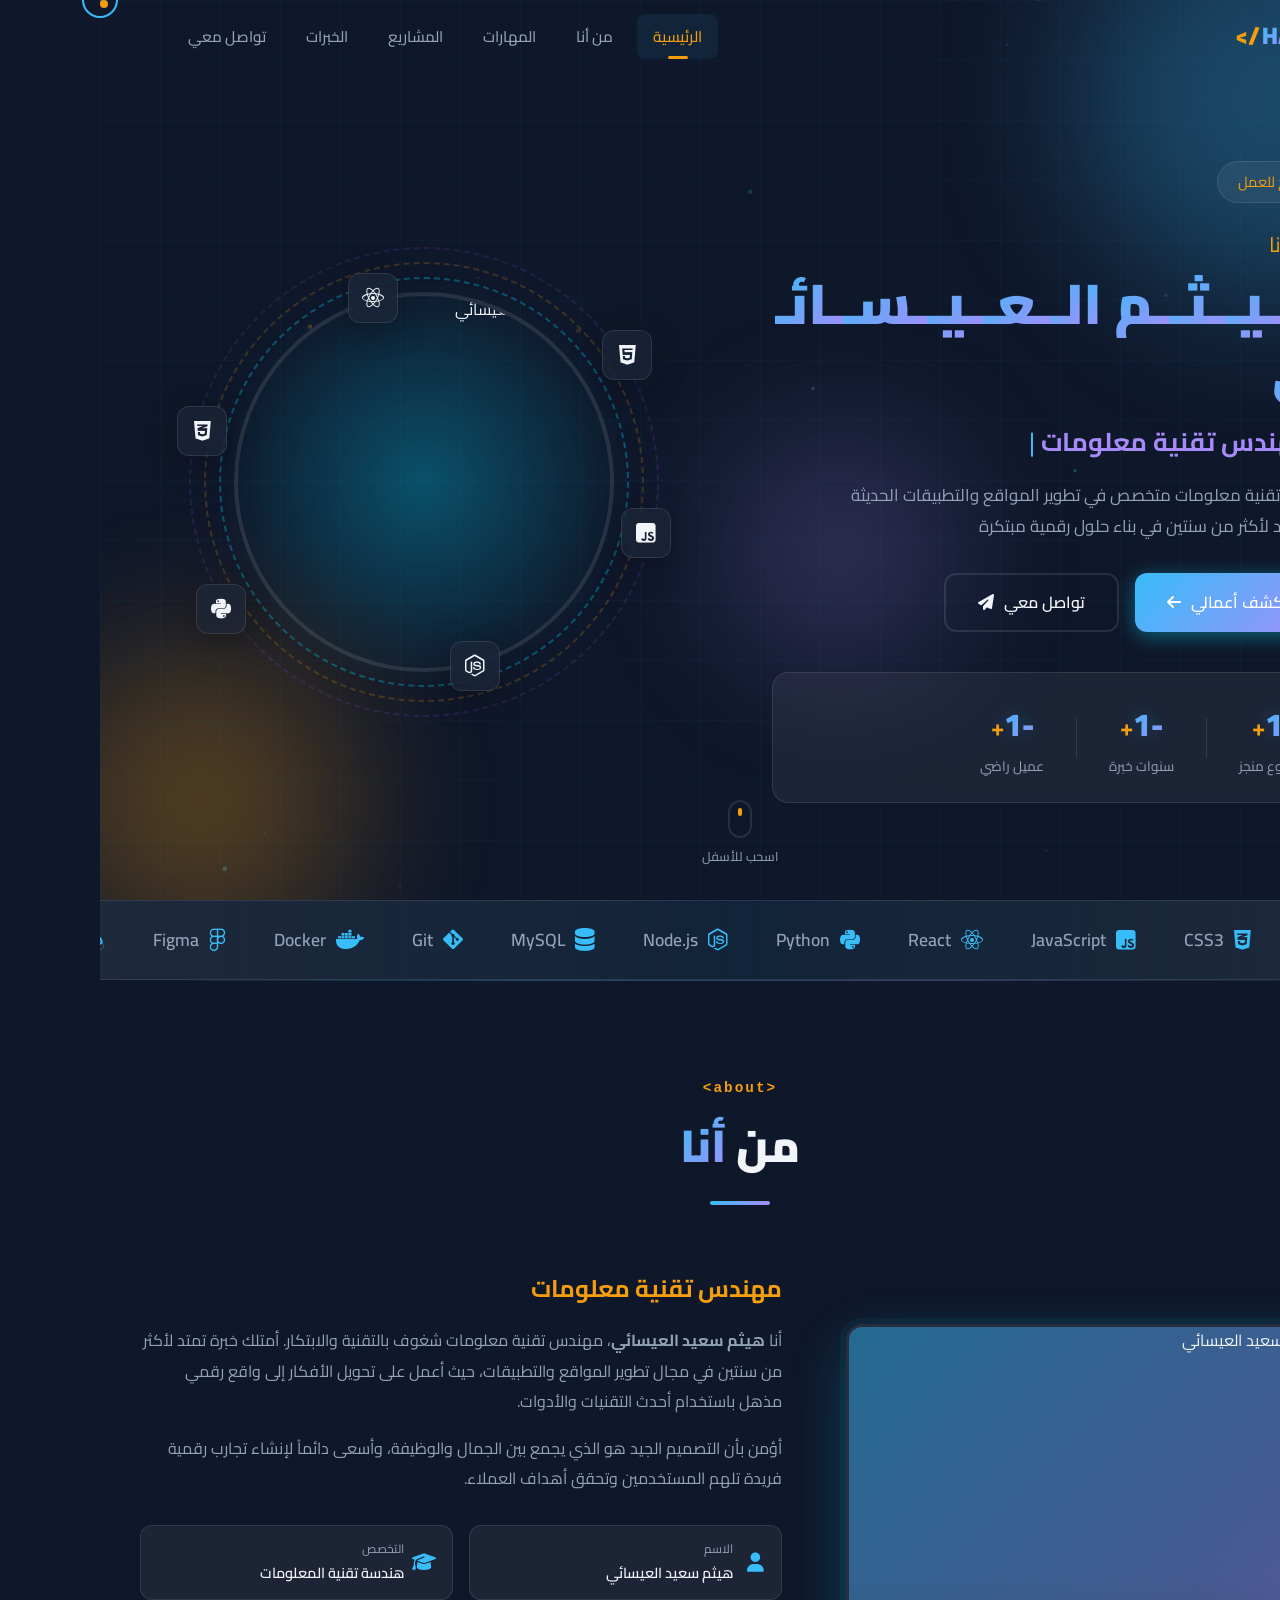
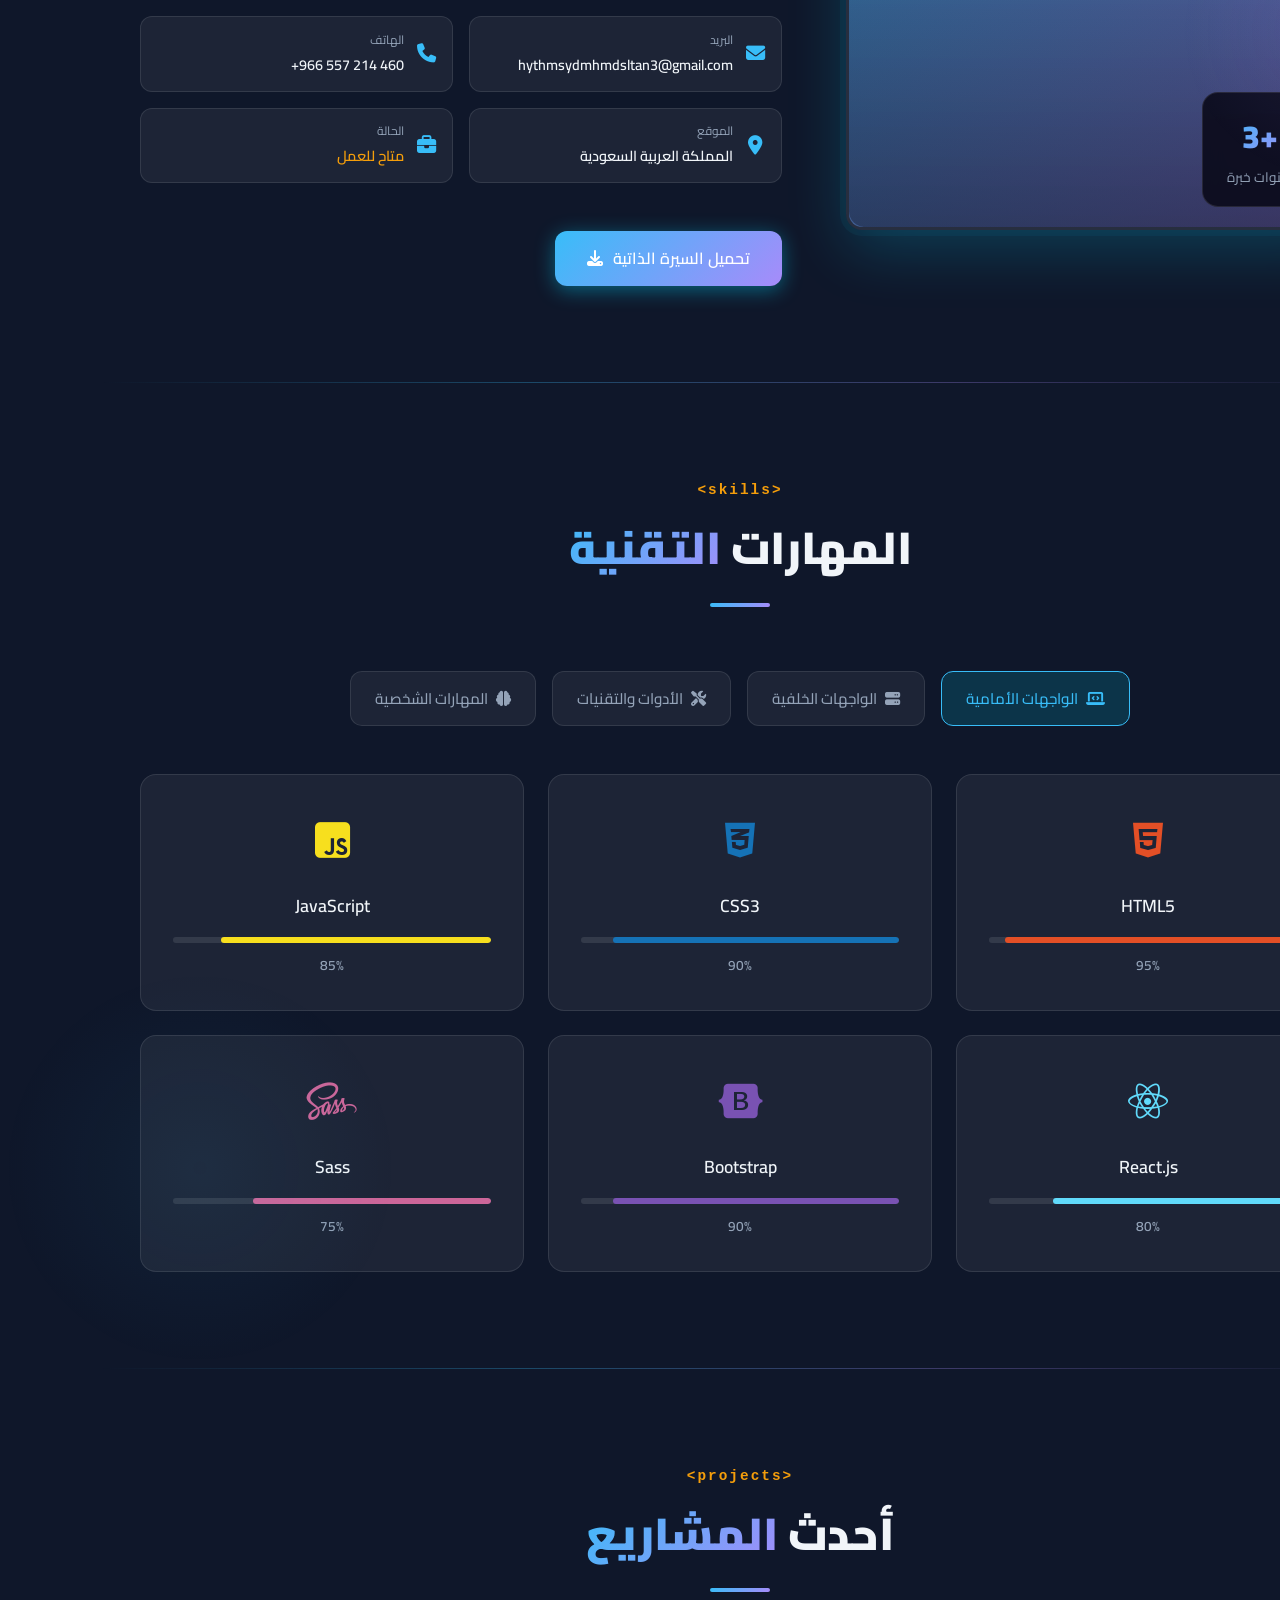
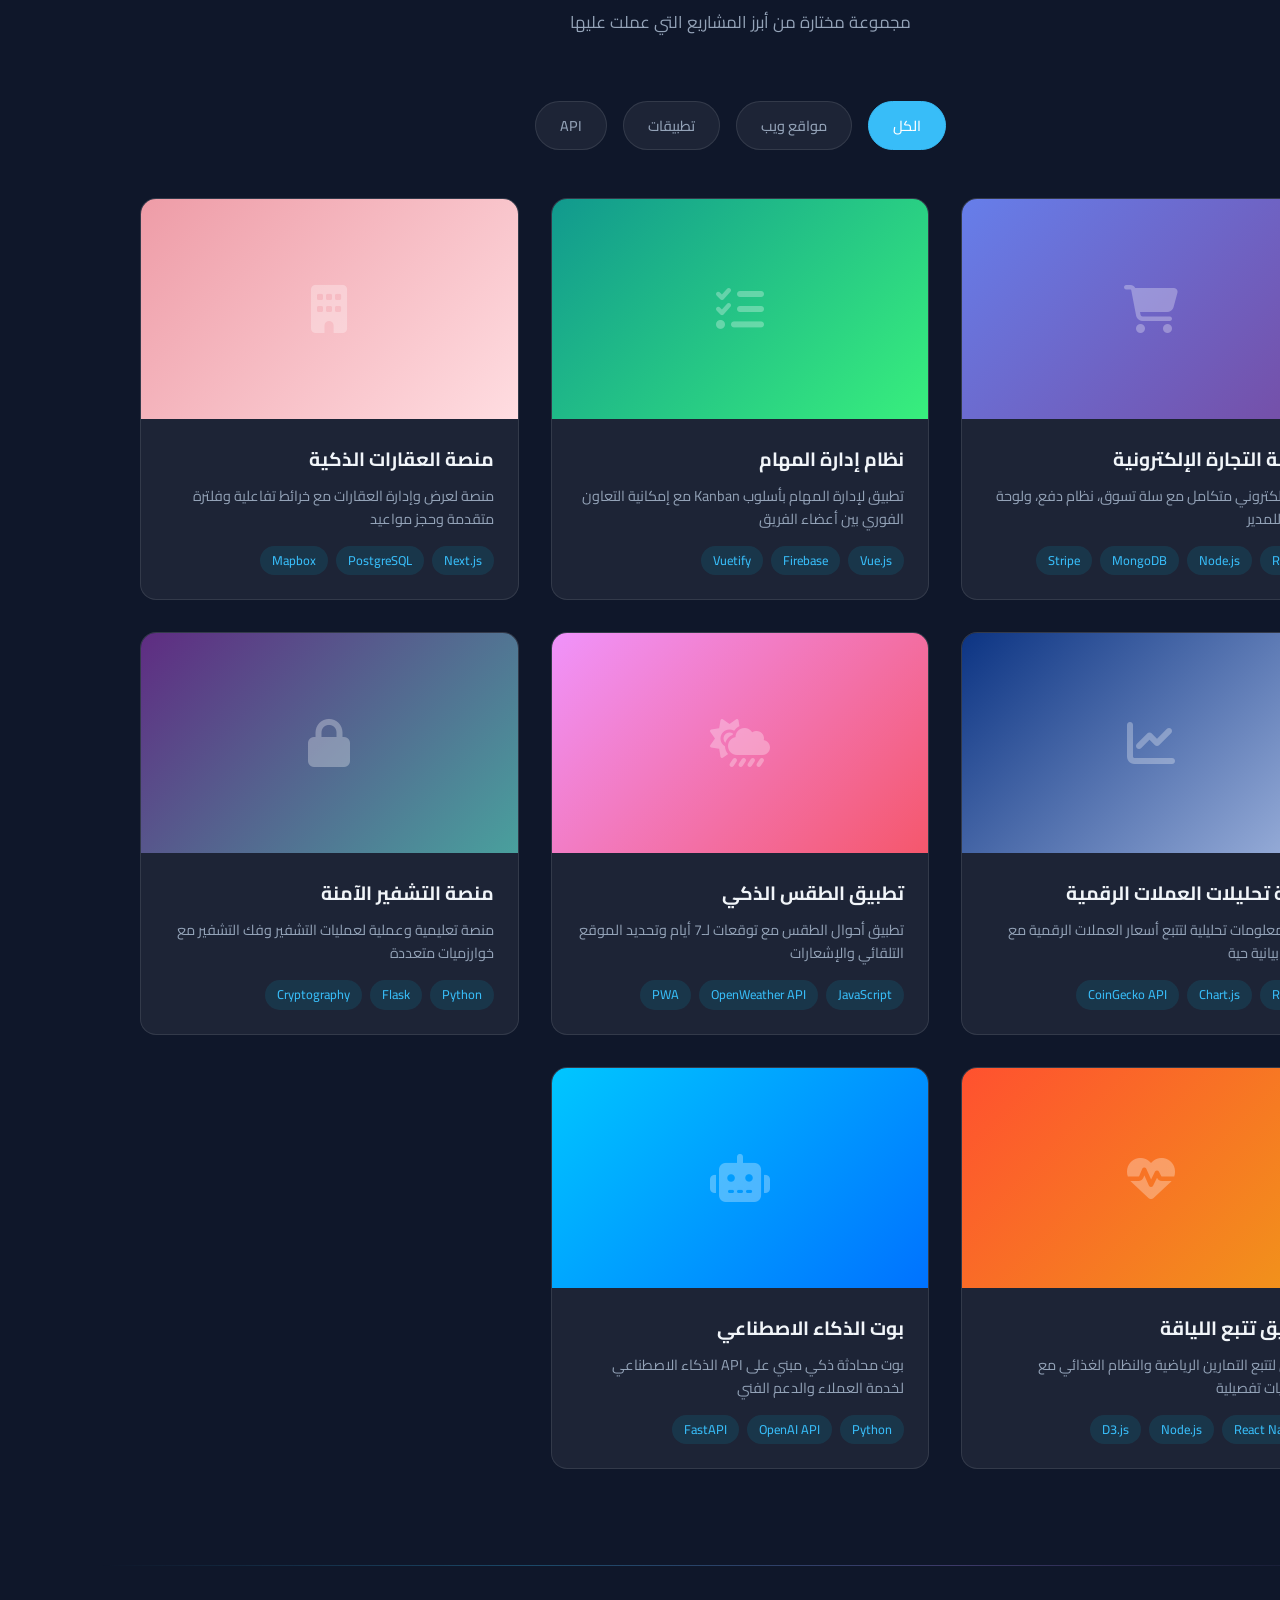
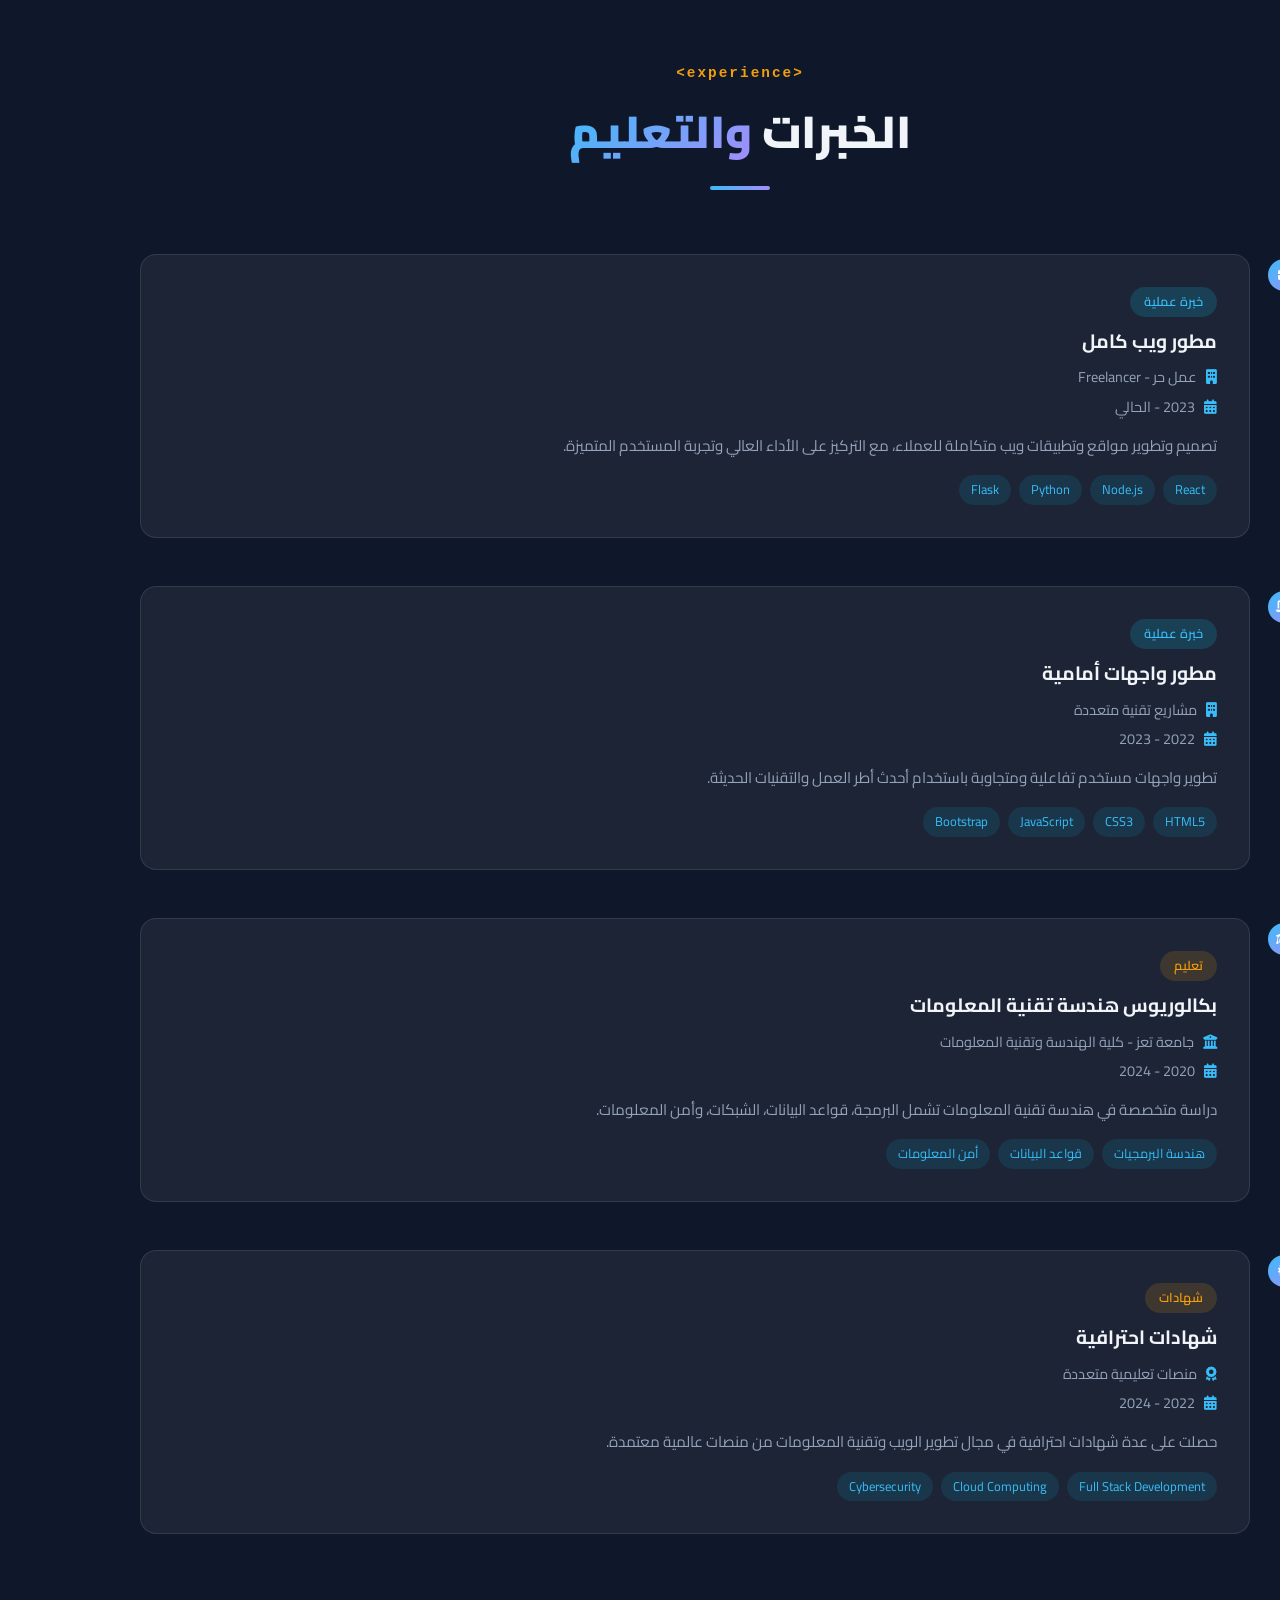
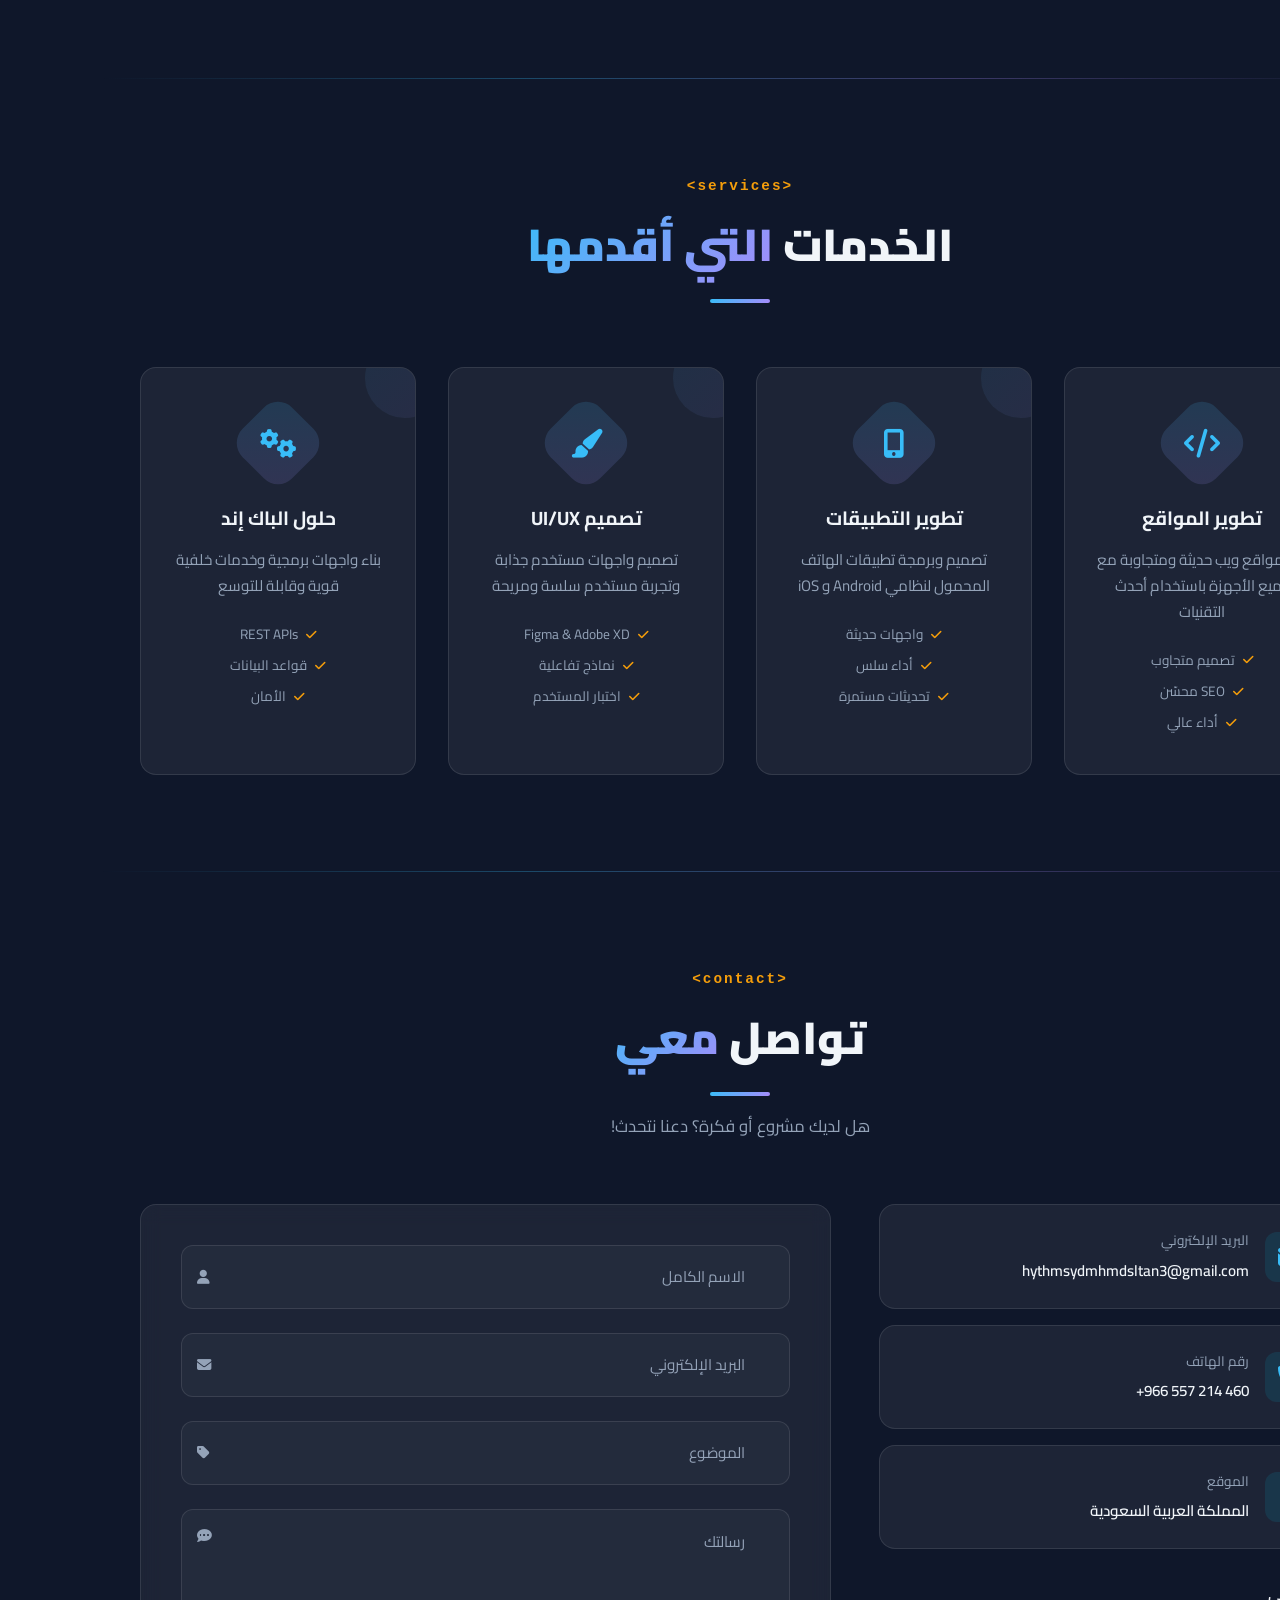
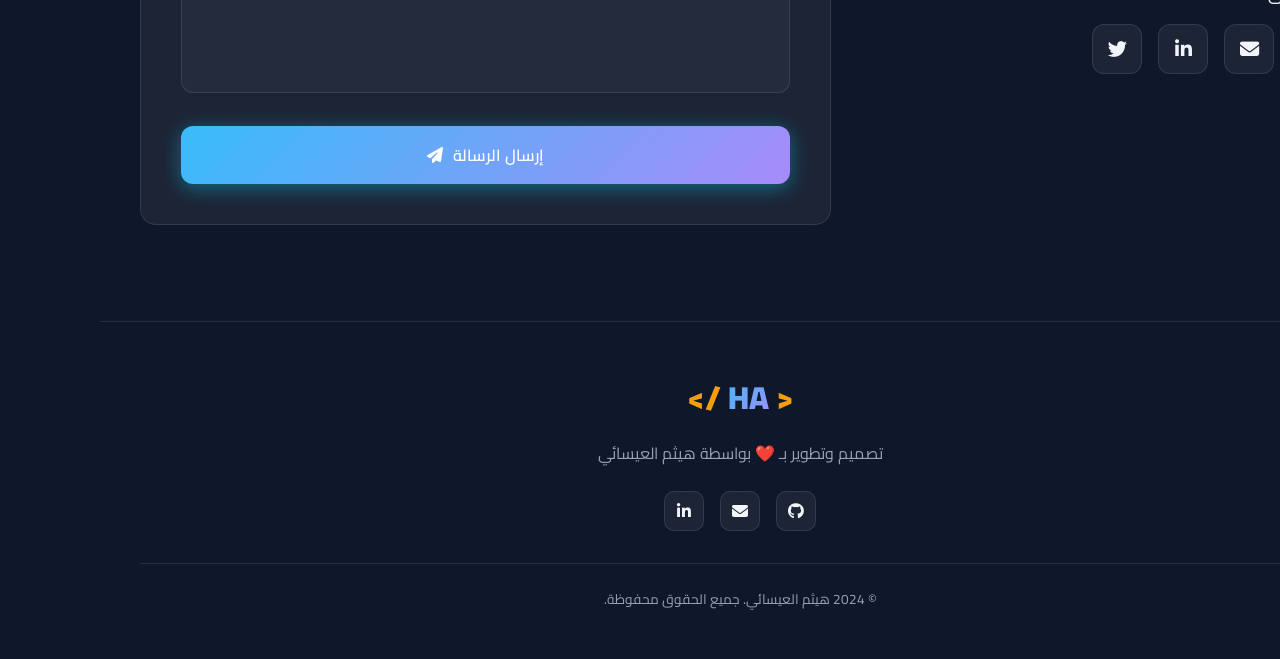
==== commit a29bf281: "Add files via upload" ====
--- a/index.html
+++ b/index.html
@@ -3,10 +3,8 @@
 <head>
     <meta charset="UTF-8">
     <meta name="viewport" content="width=device-width, initial-scale=1.0">
-    <meta http-equiv="X-UA-Compatible" content="IE=edge">
     <title>هيثم سعيد العيسائي | مهندس تقنية معلومات</title>
     <meta name="description" content="الموقع الشخصي لمهندس تقنية المعلومات هيثم سعيد العيسائي - متخصص في بناء المواقع والتطبيقات">
-    <link rel="icon" type="image/jpeg" href="WhatsApp_Image_2026-04-07_at_3_44_42_AM.jpeg">
     <link rel="preconnect" href="https://fonts.googleapis.com">
     <link rel="preconnect" href="https://fonts.gstatic.com" crossorigin>
     <link href="https://fonts.googleapis.com/css2?family=Cairo:wght@300;400;600;700;900&family=Tajawal:wght@300;400;500;700;900&display=swap" rel="stylesheet">
@@ -119,7 +117,7 @@
                     <div class="hero-image-ring ring-1"></div>
                     <div class="hero-image-ring ring-2"></div>
                     <div class="hero-image-ring ring-3"></div>
-                    <img src="WhatsApp_Image_2026-04-07_at_3_44_42_AM.jpeg" alt="هيثم سعيد العيسائي" class="hero-image" id="profileImg">
+                    <img src="WhatsApp Image 2026-04-07 at 3.44.42 AM.jpeg" alt="هيثم سعيد العيسائي" class="hero-image" id="profileImg">
                     <div class="floating-tech floating-tech-1"><i class="fab fa-html5"></i></div>
                     <div class="floating-tech floating-tech-2"><i class="fab fa-css3-alt"></i></div>
                     <div class="floating-tech floating-tech-3"><i class="fab fa-js-square"></i></div>
@@ -185,7 +183,7 @@
             <div class="about-grid">
                 <div class="about-image-side animate-on-scroll">
                     <div class="about-image-card">
-                        <img src="WhatsApp_Image_2026-04-07_at_3_44_42_AM.jpeg" alt="هيثم سعيد العيسائي" class="about-image">
+                        <img src="WhatsApp Image 2026-04-07 at 3.44.42 AM.jpeg" alt="هيثم سعيد العيسائي" class="about-image">
                         <div class="about-image-overlay"></div>
                         <div class="about-exp-badge">
                             <span class="exp-number">+3</span>
@@ -223,7 +221,7 @@
                             <i class="fas fa-envelope"></i>
                             <div>
                                 <span class="info-label">البريد</span>
-                                <span class="info-value"><a href="mailto:haitham.alesii@example.com">haitham.alesii@example.com</a></span>
+                                <span class="info-value">hythmsydmhmdsltan3@gmail.com</span>
                             </div>
                         </div>
                         <div class="about-info-item">
@@ -935,7 +933,7 @@
                         <i class="fas fa-envelope"></i>
                         <div>
                             <h4>البريد الإلكتروني</h4>
-                            <a href="mailto:haitham.alesii@example.com">haitham.alesii@example.com</a>
+                            <a href="mailto:hythmsydmhmdsltan3@gmail.com">hythmsydmhmdsltan3@gmail.com</a>
                         </div>
                     </div>
                     <div class="contact-info-card">
@@ -956,10 +954,10 @@
                     <div class="contact-social">
                         <h4>تابعني على</h4>
                         <div class="social-links">
-                            <a href="https://github.com/haitham-alesii-cs" target="_blank" rel="noopener noreferrer" class="social-link github" title="GitHub">
+                            <a href="https://github.com/haitham-alesii-cs" target="_blank" class="social-link github" title="GitHub">
                                 <i class="fab fa-github"></i>
                             </a>
-                            <a href="mailto:haitham.alesii@example.com" class="social-link email" title="Email">
+                            <a href="mailto:hythmsydmhmdsltan3@gmail.com" class="social-link email" title="Email">
                                 <i class="fas fa-envelope"></i>
                             </a>
                             <a href="#" class="social-link linkedin" title="LinkedIn">
@@ -1021,15 +1019,18 @@
                 </div>
                 <p class="footer-text">تصميم وتطوير بـ ❤️ بواسطة هيثم العيسائي</p>
                 <div class="footer-social">
-                    <a href="https://github.com/haitham-alesii-cs" target="_blank" rel="noopener noreferrer"><i class="fab fa-github"></i></a>
-                    <a href="mailto:haitham.alesii@example.com"><i class="fas fa-envelope"></i></a>
+                    <a href="https://github.com/haitham-alesii-cs" target="_blank"><i class="fab fa-github"></i></a>
+                    <a href="mailto:hythmsydmhmdsltan3@gmail.com"><i class="fas fa-envelope"></i></a>
                     <a href="#"><i class="fab fa-linkedin-in"></i></a>
                 </div>
-                       </div>
+            </div>
+            <div class="footer-bottom">
+                <p>&copy; 2024 هيثم العيسائي. جميع الحقوق محفوظة.</p>
+            </div>
         </div>
     </footer>
 
-    <!-- Back to Top -->
+    <!-- Back to Top Button -->
     <button class="back-to-top" id="backToTop">
         <i class="fas fa-chevron-up"></i>
     </button>
--- a/style.css
+++ b/style.css
@@ -70,7 +70,7 @@
 .preloader-circle:nth-child(1) { width: 100px; height: 100px; border-top-color: var(--accent-1); }
 .preloader-circle:nth-child(2) { width: 75px; height: 75px; border-right-color: var(--accent-2); animation-duration: 1.2s; animation-direction: reverse; }
 .preloader-circle:nth-child(3) { width: 50px; height: 50px; border-bottom-color: var(--accent-3); animation-duration: 0.9s; }
-.preloader-text { font-size: 1.2rem; font-weight: 900; background: var(--gradient-1); -webkit-background-clip: text; -webkit-text-fill-color: transparent; }
+.preloader-text { font-size: 1.2rem; font-weight: 900; background: var(--gradient-1); -webkit-background-clip: text; background-clip: text; -webkit-text-fill-color: transparent; }
 
 @keyframes preloaderSpin { to { transform: rotate(360deg); } }
 
@@ -92,7 +92,7 @@
 .nav-container { max-width: 1200px; margin: 0 auto; padding: 0 2rem; display: flex; align-items: center; justify-content: space-between; }
 .nav-logo { display: flex; align-items: center; gap: 2px; font-size: 1.5rem; font-weight: 900; z-index: 1001; }
 .logo-bracket { color: var(--accent-2); }
-.logo-text { background: var(--gradient-1); -webkit-background-clip: text; -webkit-text-fill-color: transparent; }
+.logo-text { background: var(--gradient-1); -webkit-background-clip: text; background-clip: text; -webkit-text-fill-color: transparent; }
 .nav-menu { display: flex; align-items: center; gap: 0.5rem; }
 .nav-link {
     padding: 0.5rem 1rem; border-radius: 8px; font-size: 0.95rem;
@@ -149,7 +149,7 @@
 .hero-name { display: block; font-size: clamp(2rem, 5vw, 3.5rem); font-weight: 900; line-height: 1.2; }
 .name-char {
     display: inline-block; background: var(--gradient-1);
-    -webkit-background-clip: text; -webkit-text-fill-color: transparent;
+    -webkit-background-clip: text; background-clip: text; -webkit-text-fill-color: transparent;
     animation: nameWave 3s ease-in-out infinite;
     animation-delay: calc(var(--i) * 0.1s);
 }
@@ -194,7 +194,7 @@
     backdrop-filter: blur(10px);
 }
 .stat-item { text-align: center; }
-.stat-number { font-size: 2rem; font-weight: 900; background: var(--gradient-1); -webkit-background-clip: text; -webkit-text-fill-color: transparent; }
+.stat-number { font-size: 2rem; font-weight: 900; background: var(--gradient-1); -webkit-background-clip: text; background-clip: text; -webkit-text-fill-color: transparent; }
 .stat-plus { font-size: 1.5rem; font-weight: 700; color: var(--accent-2); }
 .stat-label { display: block; font-size: 0.85rem; color: var(--text-secondary); margin-top: 4px; }
 .stat-divider { width: 1px; height: 40px; background: var(--glass-border); }
@@ -266,7 +266,7 @@
 .section-header { text-align: center; margin-bottom: 4rem; }
 .section-tag { font-size: 0.9rem; color: var(--accent-2); font-weight: 600; letter-spacing: 2px; display: block; margin-bottom: 0.5rem; font-family: monospace; }
 .section-title { font-size: clamp(2rem, 4vw, 2.8rem); font-weight: 900; margin-bottom: 1rem; }
-.gradient-text { background: var(--gradient-1); -webkit-background-clip: text; -webkit-text-fill-color: transparent; }
+.gradient-text { background: var(--gradient-1); -webkit-background-clip: text; background-clip: text; -webkit-text-fill-color: transparent; }
 .section-line { width: 60px; height: 4px; background: var(--gradient-1); margin: 0 auto; border-radius: 2px; }
 .section-subtitle { font-size: 1.05rem; color: var(--text-secondary); margin-top: 1rem; }
 
@@ -301,7 +301,7 @@
     background: rgba(10,10,26,0.9); backdrop-filter: blur(10px);
     border: 1px solid var(--glass-border); border-radius: var(--radius); text-align: center;
 }
-.exp-number { display: block; font-size: 2rem; font-weight: 900; background: var(--gradient-1); -webkit-background-clip: text; -webkit-text-fill-color: transparent; }
+.exp-number { display: block; font-size: 2rem; font-weight: 900; background: var(--gradient-1); -webkit-background-clip: text; background-clip: text; -webkit-text-fill-color: transparent; }
 .exp-text { font-size: 0.85rem; color: var(--text-secondary); }
 .about-subtitle { font-size: 1.5rem; color: var(--accent-2); margin-bottom: 1rem; font-weight: 700; }
 .about-text { color: var(--text-secondary); margin-bottom: 1rem; line-height: 1.9; }
@@ -543,29 +543,193 @@
     .skills-grid { grid-template-columns: repeat(2, 1fr); }
 }
 
+/* ===== Tablet & Mobile (768px) ===== */
 @media (max-width: 768px) {
+    /* Navbar */
     .nav-menu {
-        position: fixed; inset: 0; background: rgba(10,10,26,0.98); backdrop-filter: blur(20px);
-        flex-direction: column; justify-content: center; align-items: center; gap: 1.5rem;
-        transform: translateX(100%); transition: var(--transition);
+        position: fixed; inset: 0;
+        background: rgba(10, 10, 26, 0.98);
+        backdrop-filter: blur(20px);
+        flex-direction: column;
+        justify-content: center;
+        align-items: center;
+        gap: 1.5rem;
+        transform: translateX(100%);
+        transition: var(--transition);
+        z-index: 999;
     }
     .nav-menu.active { transform: translateX(0); }
     .nav-toggle { display: flex; }
     .nav-link { font-size: 1.3rem; }
-    .hero { padding: 5rem 1.5rem 2rem; }
-    .hero-image-container { width: 220px; height: 220px; }
-    .floating-tech { width: 40px; height: 40px; font-size: 1rem; }
-    .hero-stats { flex-direction: column; gap: 1rem; }
-    .stat-divider { width: 40px; height: 1px; }
-    .about-info-grid { grid-template-columns: 1fr; }
-    .skills-grid { grid-template-columns: 1fr; }
-    .projects-grid { grid-template-columns: 1fr; }
-    .skills-tabs { gap: 0.5rem; }
-    .skill-tab { padding: 8px 16px; font-size: 0.85rem; }
-    .timeline { padding-right: 30px; }
+
+    /* Cursor */
     .cursor-dot, .cursor-outline { display: none; }
     body { cursor: auto; }
     a, button { cursor: pointer; }
+
+    /* Hero */
+    .hero { padding: 5rem 1.2rem 3rem; min-height: auto; }
+    .hero-container { gap: 1.5rem; }
+    .hero-image-container { width: 200px; height: 200px; }
+    .hero-image-glow { inset: -10px; }
+    .hero-badge { font-size: 0.8rem; padding: 6px 14px; }
+
+    /* Hide floating tech icons on mobile - they overflow */
+    .floating-tech { display: none; }
+
+    /* Hero Stats - horizontal scroll friendly */
+    .hero-stats {
+        flex-direction: row;
+        flex-wrap: wrap;
+        justify-content: center;
+        gap: 0.8rem;
+        padding: 1rem;
+    }
+    .stat-item { flex: 1; min-width: 70px; }
+    .stat-number { font-size: 1.5rem; }
+    .stat-divider { display: none; }
+
+    /* Hero Buttons */
+    .hero-buttons { flex-direction: column; align-items: center; gap: 0.8rem; }
+    .btn { width: 100%; max-width: 280px; justify-content: center; }
+
+    /* Sections */
+    .section { padding: 4rem 1.2rem; }
+    .section-header { margin-bottom: 2.5rem; }
+    .section-title { font-size: clamp(1.6rem, 5vw, 2.2rem); }
+
+    /* About */
+    .about-grid { grid-template-columns: 1fr; gap: 2rem; }
+    .about-image { height: 280px; }
+    .about-info-grid { grid-template-columns: 1fr; gap: 0.7rem; }
+    .about-info-item { padding: 0.7rem 0.8rem; }
+    .info-value { font-size: 0.82rem; word-break: break-all; }
+    .about-btn { width: 100%; justify-content: center; }
+    .about-exp-badge { padding: 0.7rem 1rem; }
+    .exp-number { font-size: 1.5rem; }
+
+    /* Skills */
+    .skills-tabs {
+        gap: 0.4rem;
+        justify-content: center;
+        flex-wrap: wrap;
+    }
+    .skill-tab {
+        padding: 8px 12px;
+        font-size: 0.8rem;
+        flex: 1;
+        min-width: 120px;
+        justify-content: center;
+    }
+    .skills-grid { grid-template-columns: repeat(2, 1fr); gap: 1rem; }
+    .skill-card { padding: 1.2rem; }
+    .skill-icon-wrapper { font-size: 2rem; margin-bottom: 0.6rem; }
+    .skill-name { font-size: 0.95rem; }
+
+    /* Projects */
+    .projects-filter { gap: 0.5rem; }
+    .filter-btn { padding: 8px 14px; font-size: 0.82rem; }
+    .projects-grid { grid-template-columns: 1fr; gap: 1.2rem; }
+    .project-image { height: 180px; }
+
+    /* Timeline */
+    .timeline { padding-right: 25px; }
+    .timeline::before { right: 10px; }
+    .timeline-item { padding-right: 40px; margin-bottom: 2rem; }
+    .timeline-dot { right: -4px; width: 28px; height: 28px; font-size: 0.7rem; }
+    .timeline-content { padding: 1.2rem; }
+    .timeline-title { font-size: 1rem; }
+    .timeline-tags { gap: 0.3rem; }
+    .timeline-tags span { font-size: 0.75rem; padding: 3px 8px; }
+
+    /* Services */
+    .services-grid { grid-template-columns: 1fr; gap: 1.2rem; }
+    .service-card { padding: 1.8rem 1.2rem; }
+
+    /* Contact */
+    .contact-grid { grid-template-columns: 1fr; gap: 2rem; }
+    .contact-info-card { padding: 1rem; gap: 0.8rem; }
+    .contact-info-card a, .contact-info-card span { font-size: 0.82rem; word-break: break-all; }
+    .contact-form { padding: 1.5rem; }
+    .input-wrapper input, .input-wrapper textarea { font-size: 0.95rem; padding: 14px 16px 14px 40px; }
+
+    /* Footer */
+    .footer { padding: 2rem 1.2rem; }
+    .footer-logo { font-size: 1.5rem; }
+
+    /* Back to top */
+    .back-to-top { bottom: 1.2rem; left: 1.2rem; width: 42px; height: 42px; font-size: 1rem; }
+}
+
+/* ===== Small Mobile (480px) ===== */
+@media (max-width: 480px) {
+    html { scroll-padding-top: 70px; }
+
+    /* Hero */
+    .hero { padding: 4.5rem 1rem 2.5rem; }
+    .hero-image-container { width: 170px; height: 170px; }
+    .hero-name { font-size: clamp(1.7rem, 7vw, 2.5rem); }
+    .hero-typewriter { font-size: clamp(0.95rem, 4vw, 1.2rem); }
+    .hero-description { font-size: 0.92rem; }
+    .hero-stats { gap: 0.5rem; padding: 0.8rem; }
+    .stat-number { font-size: 1.3rem; }
+    .stat-label { font-size: 0.75rem; }
+
+    /* Navbar */
+    .nav-logo { font-size: 1.2rem; }
+    .nav-link { font-size: 1.1rem; }
+
+    /* Skills - single column on very small screens */
+    .skills-grid { grid-template-columns: 1fr; }
+    .skill-tab { min-width: 90px; font-size: 0.75rem; padding: 6px 10px; }
+    .skill-tab span { display: none; }   /* show only icon on tiny screens */
+
+    /* Projects */
+    .project-image { height: 160px; }
+    .project-title { font-size: 1rem; }
+    .project-desc { font-size: 0.85rem; }
+
+    /* About info */
+    .about-info-grid { grid-template-columns: 1fr; }
+    .info-value { font-size: 0.8rem; }
+
+    /* Contact */
+    .contact-info-card i { width: 40px; height: 40px; font-size: 1.2rem; }
+    .social-links { gap: 0.7rem; }
+    .social-link { width: 44px; height: 44px; font-size: 1rem; }
+
+    /* Section padding */
+    .section { padding: 3rem 1rem; }
+    .section-header { margin-bottom: 2rem; }
+
+    /* Timeline */
+    .timeline { padding-right: 20px; }
+    .timeline-content { padding: 1rem; }
+    .timeline-desc { font-size: 0.88rem; }
+
+    /* Services */
+    .service-card { padding: 1.5rem 1rem; }
+    .service-icon-wrapper { width: 55px; height: 55px; }
+    .service-icon-wrapper i { font-size: 1.5rem; }
+    .service-card h3 { font-size: 1rem; }
+    .service-card p { font-size: 0.88rem; }
+
+    /* Contact form */
+    .contact-form { padding: 1.2rem; }
+    .input-wrapper input, .input-wrapper textarea { padding: 12px 14px 12px 36px; font-size: 0.9rem; }
+
+    /* Scroll indicator hidden on small screens */
+    .scroll-indicator { display: none; }
+}
+
+/* ===== Extra Small (360px) ===== */
+@media (max-width: 360px) {
+    .hero-image-container { width: 150px; height: 150px; }
+    .btn { font-size: 0.88rem; padding: 12px 20px; }
+    .skill-tab span { display: none; }
+    .filter-btn { padding: 7px 10px; font-size: 0.78rem; }
+    .projects-filter { gap: 0.3rem; }
+    .timeline-tags span { font-size: 0.7rem; }
 }
 
 /* ========== Tech Marquee Band ========== */
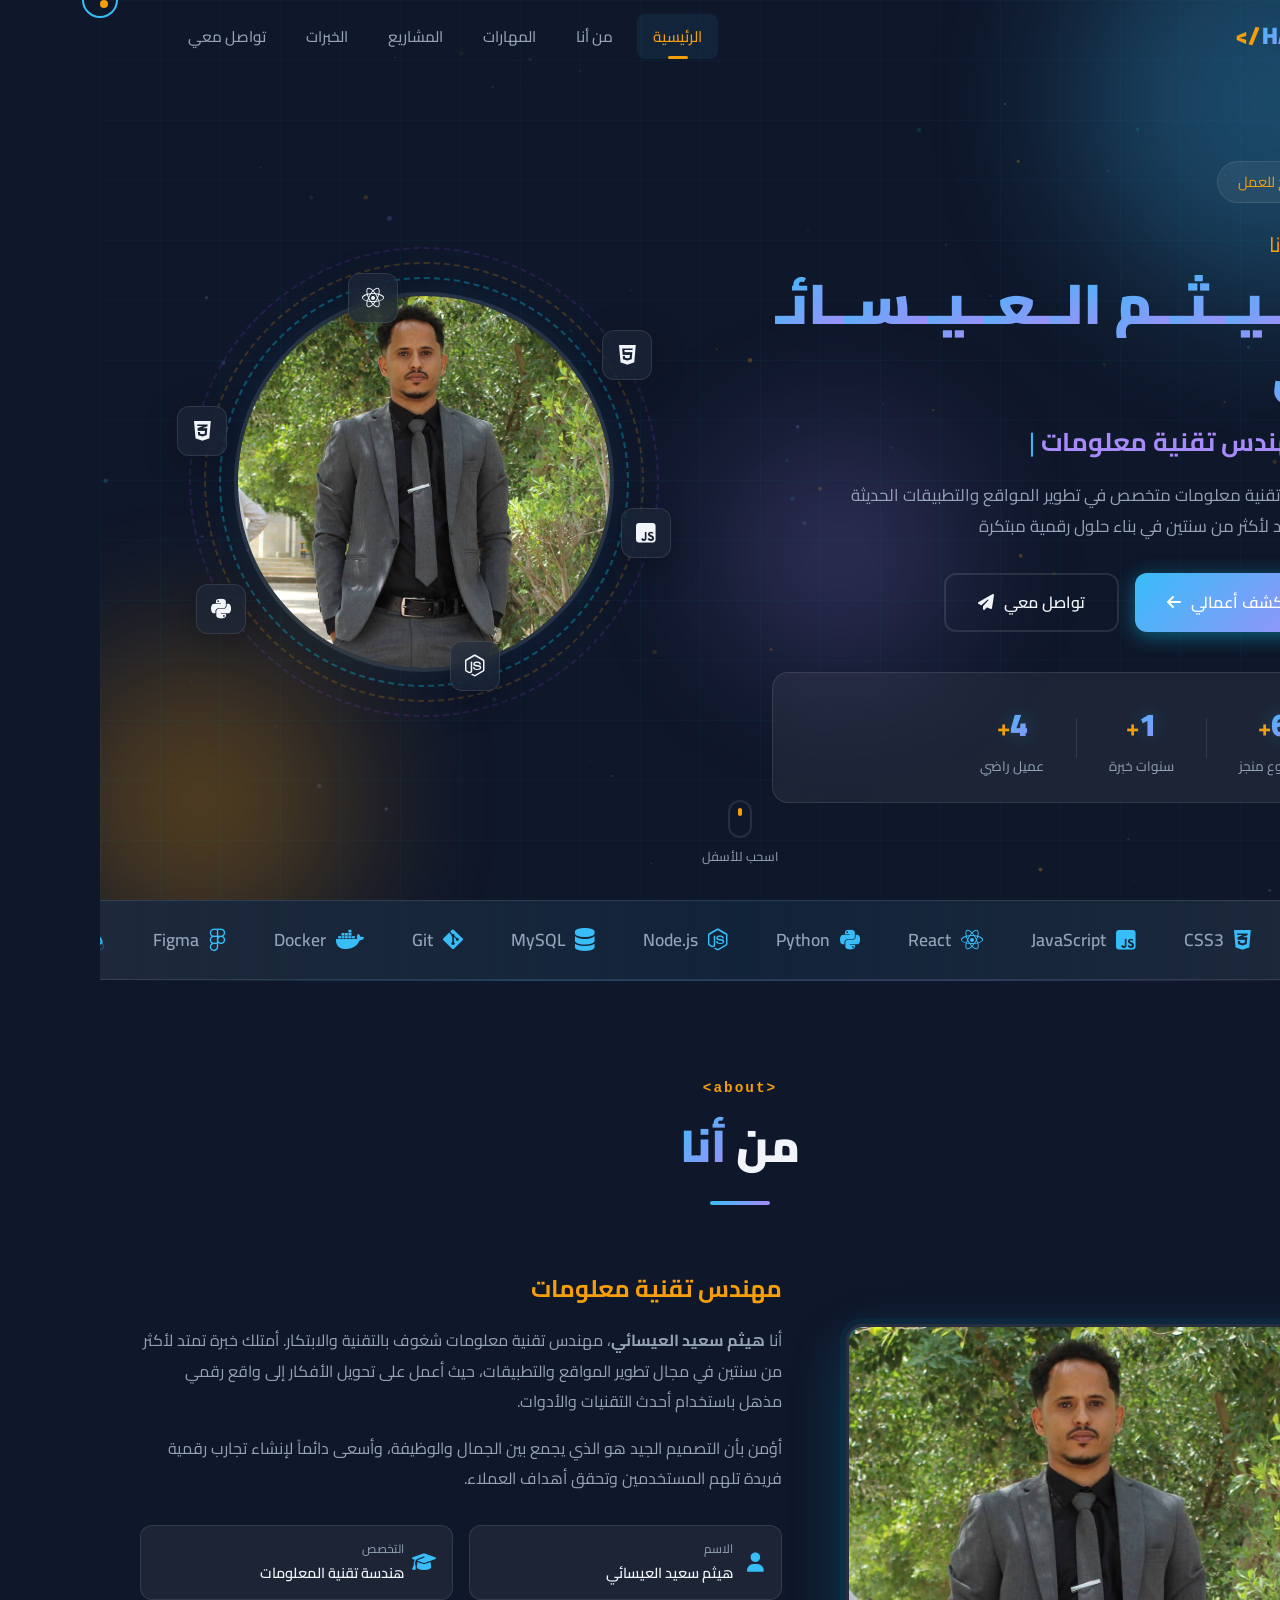
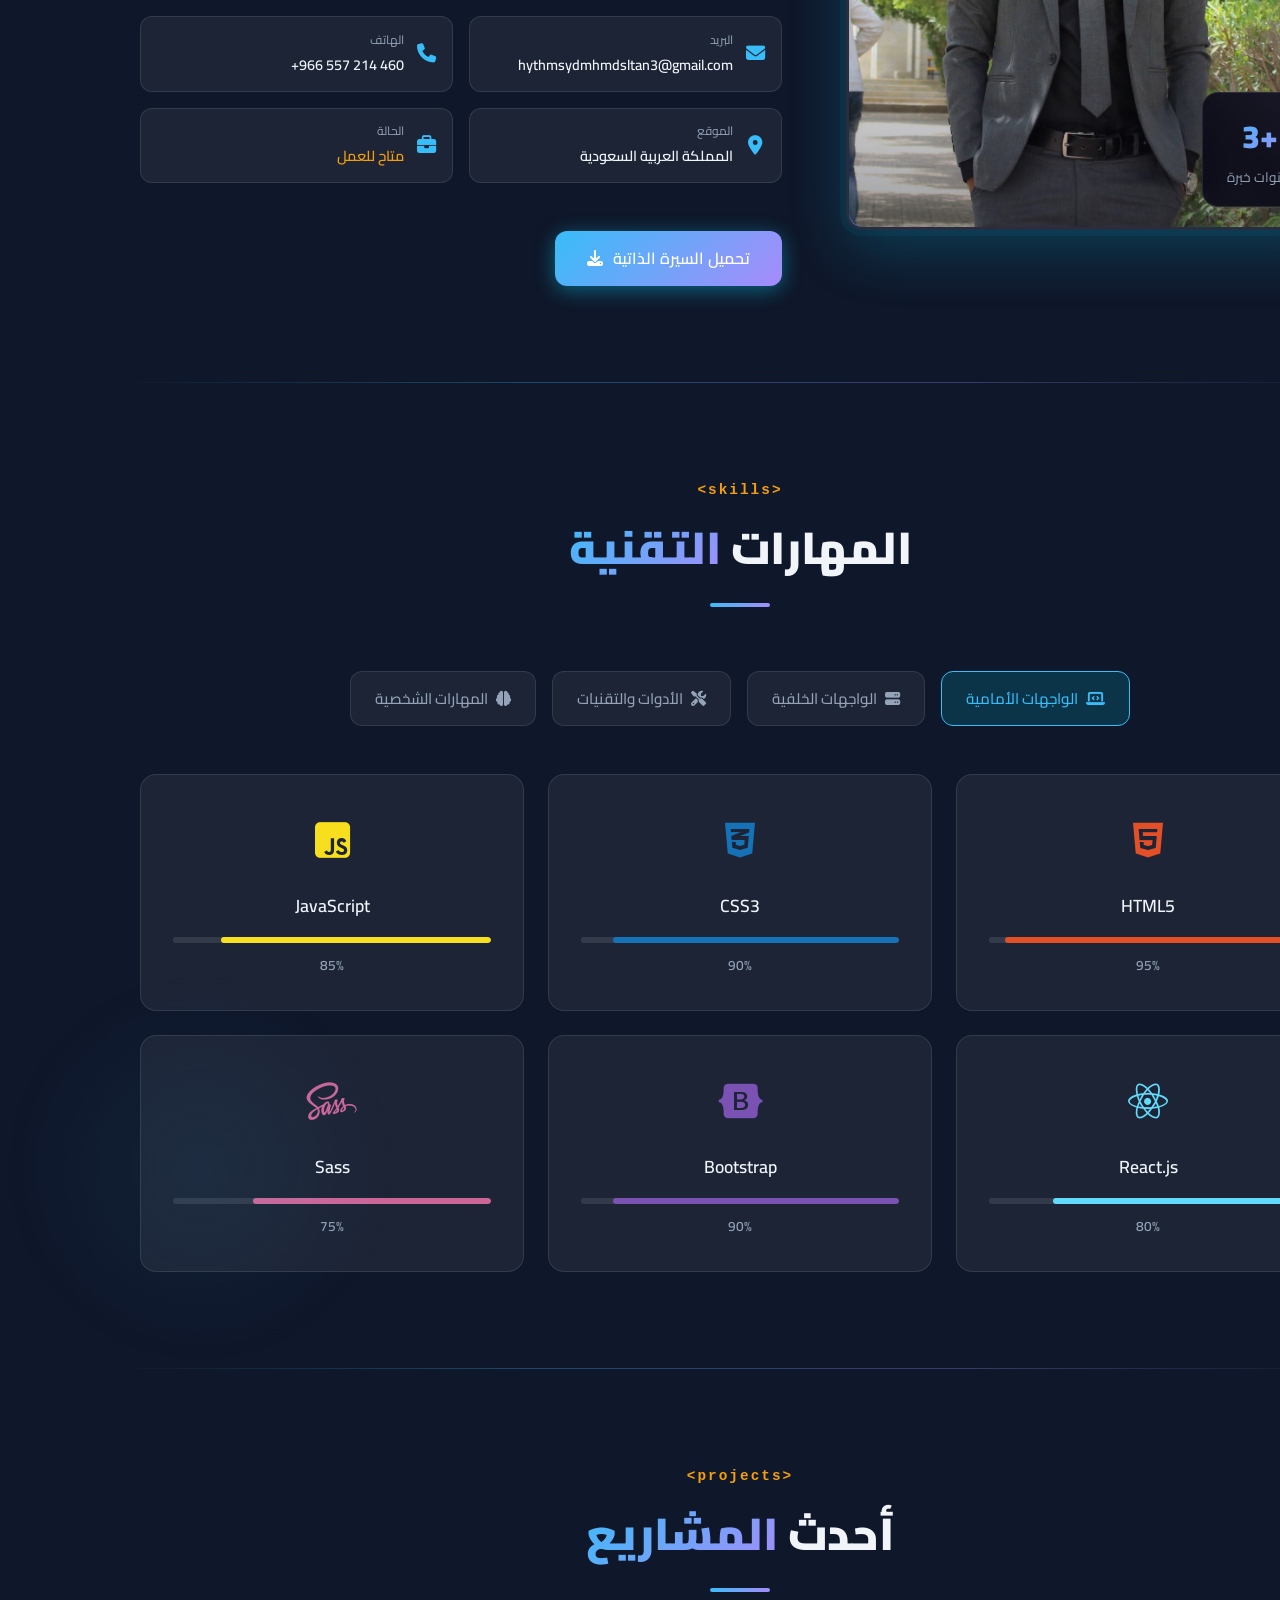
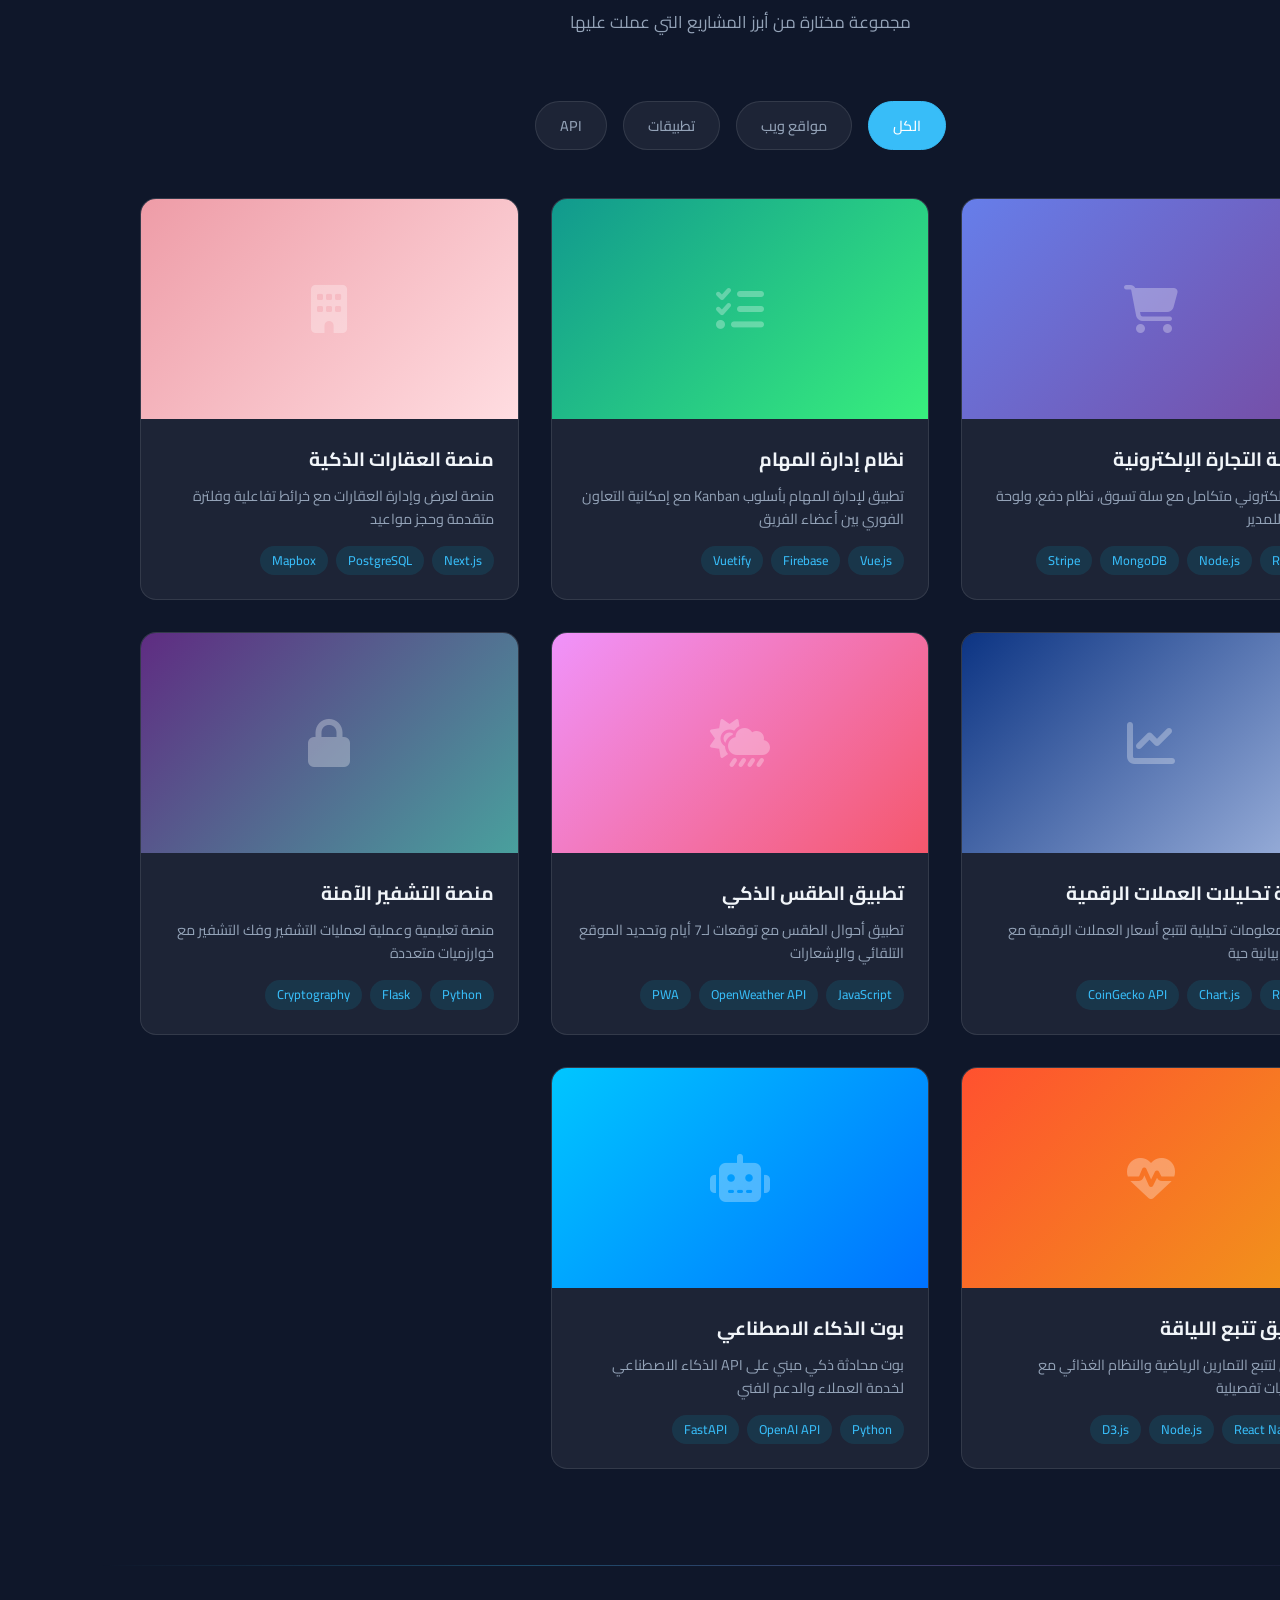
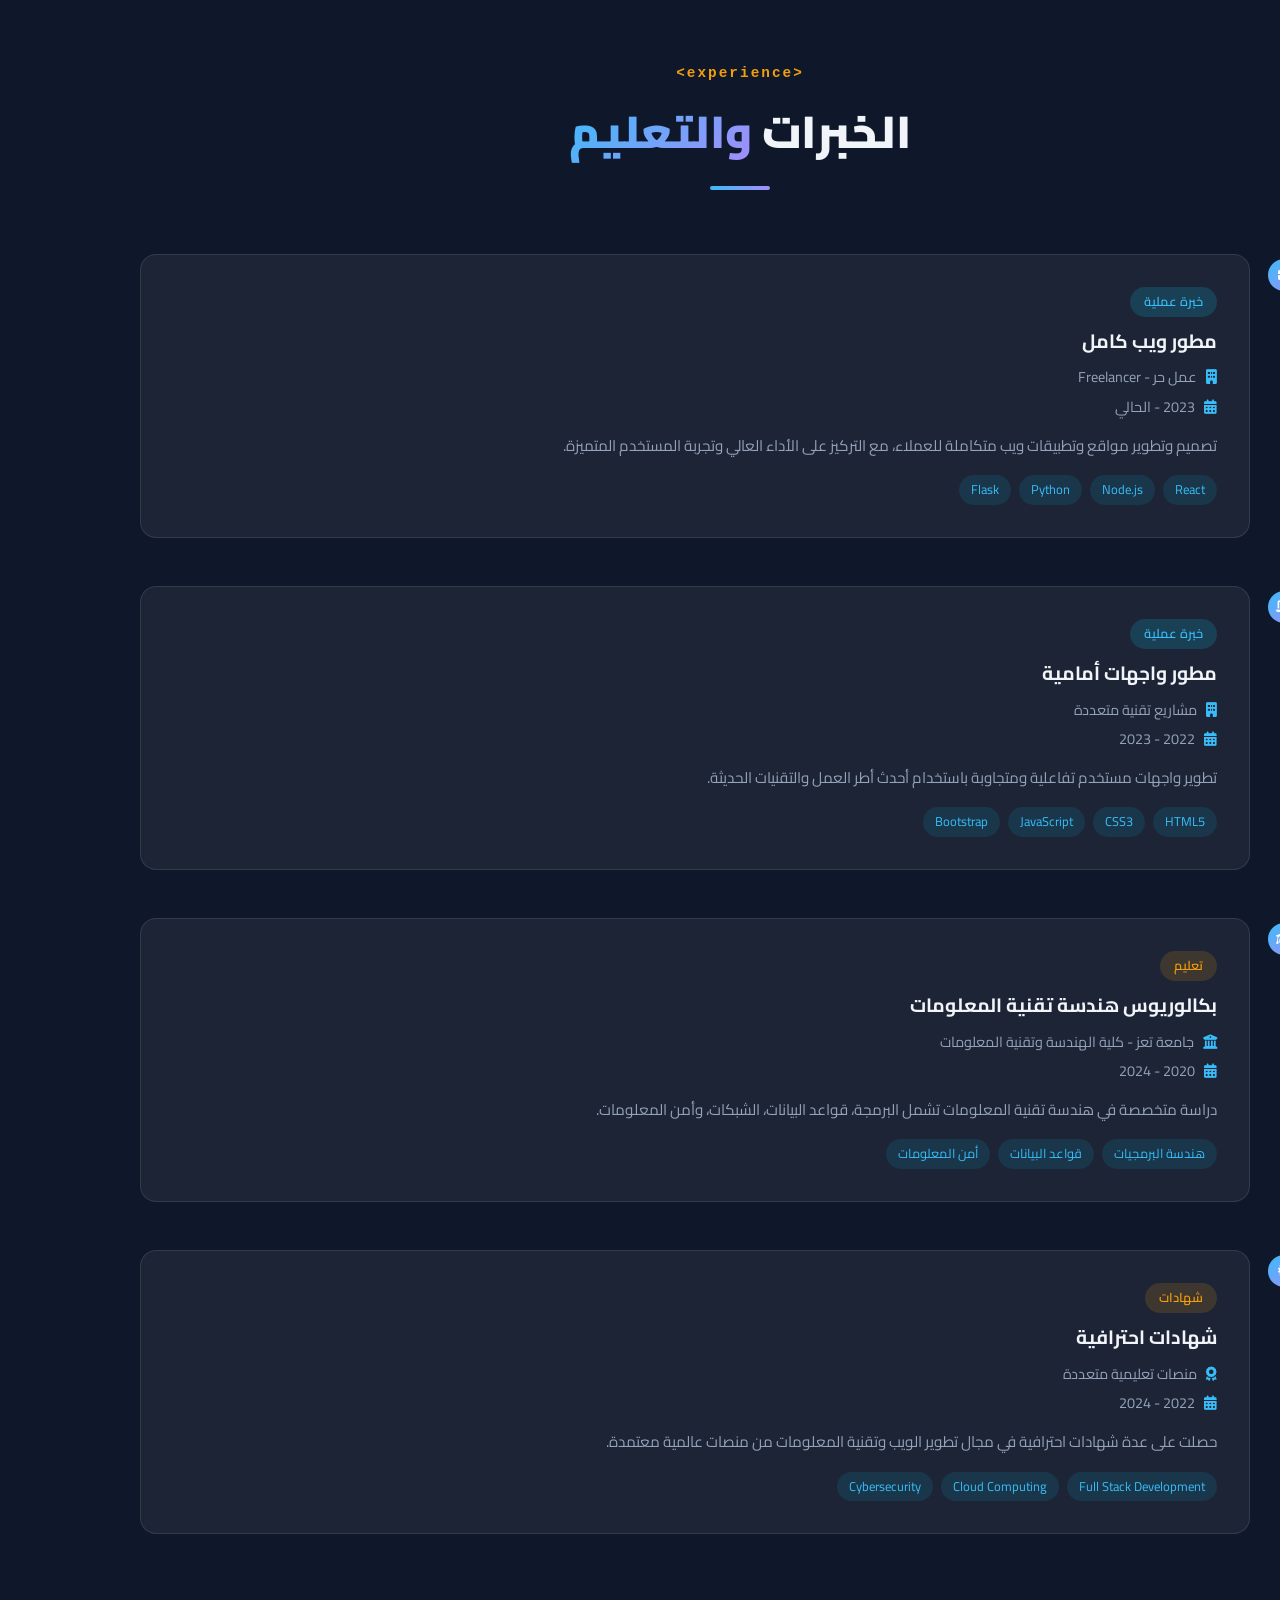
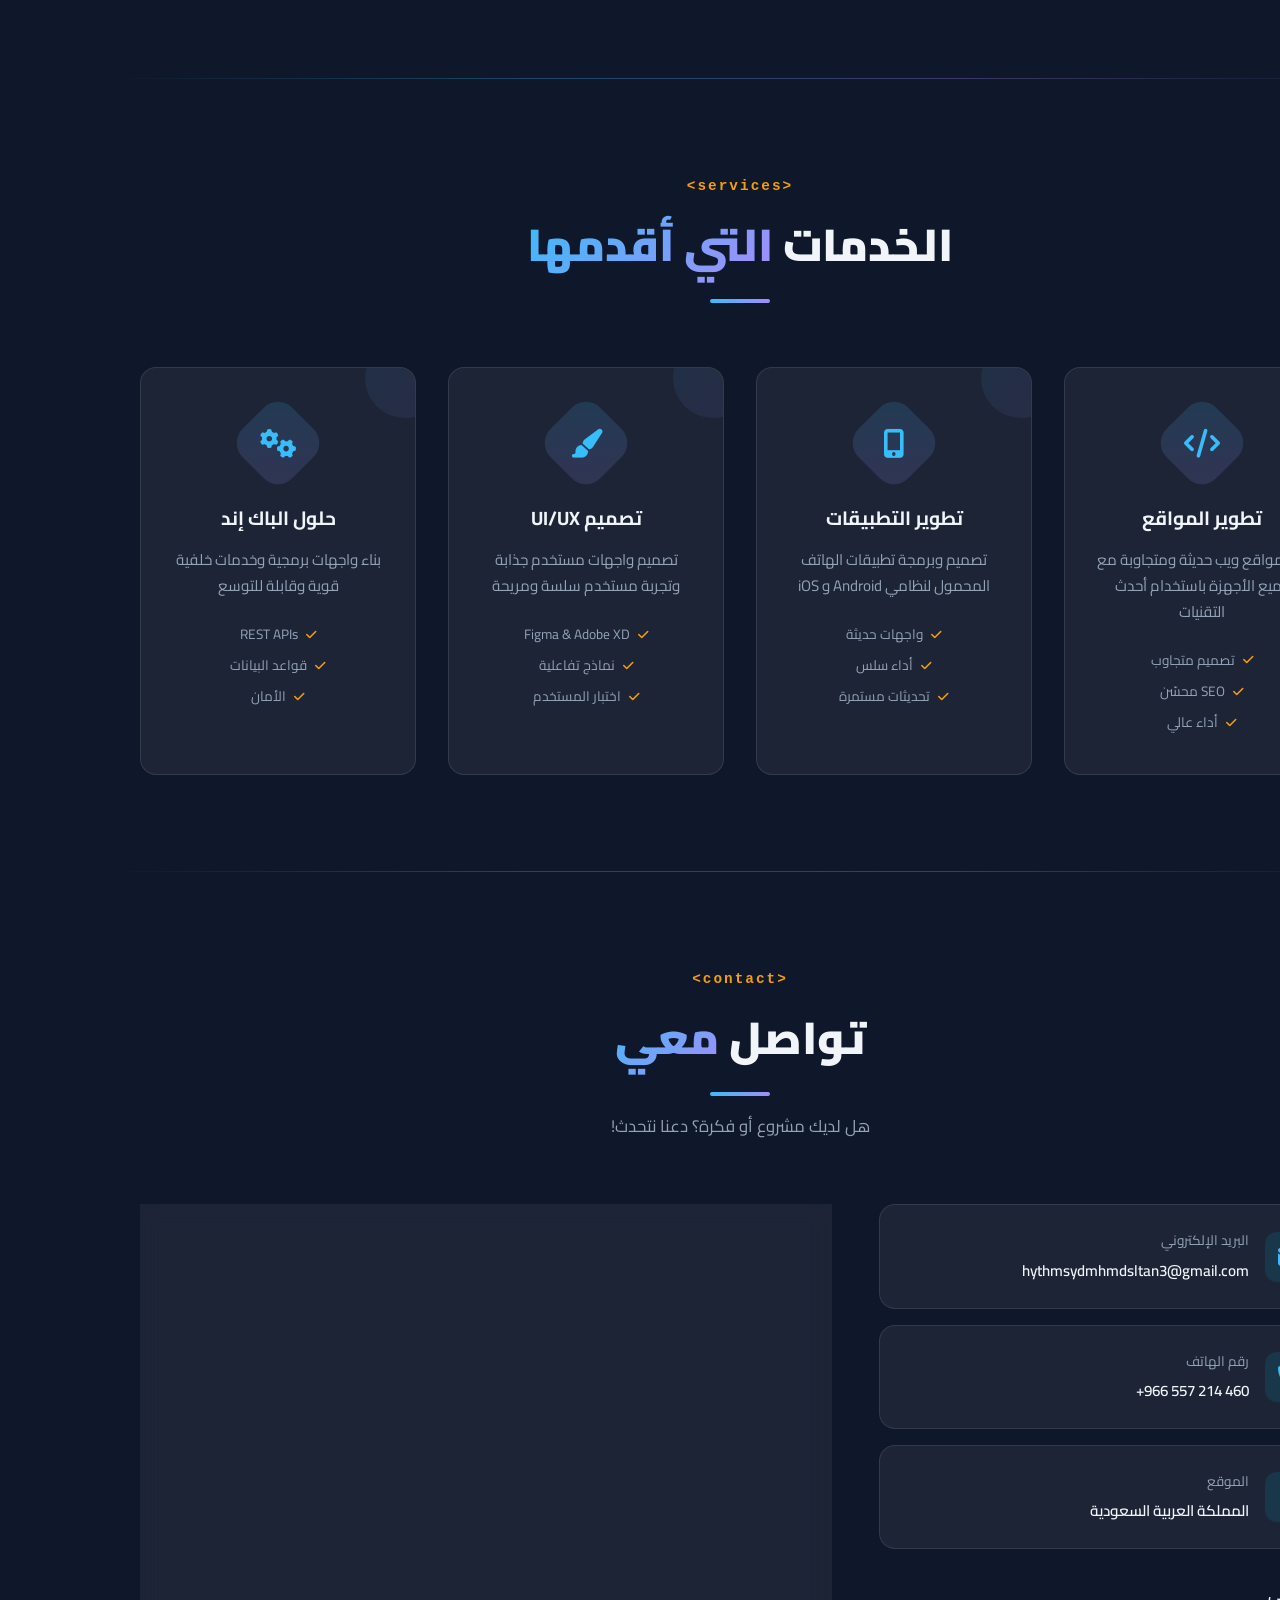
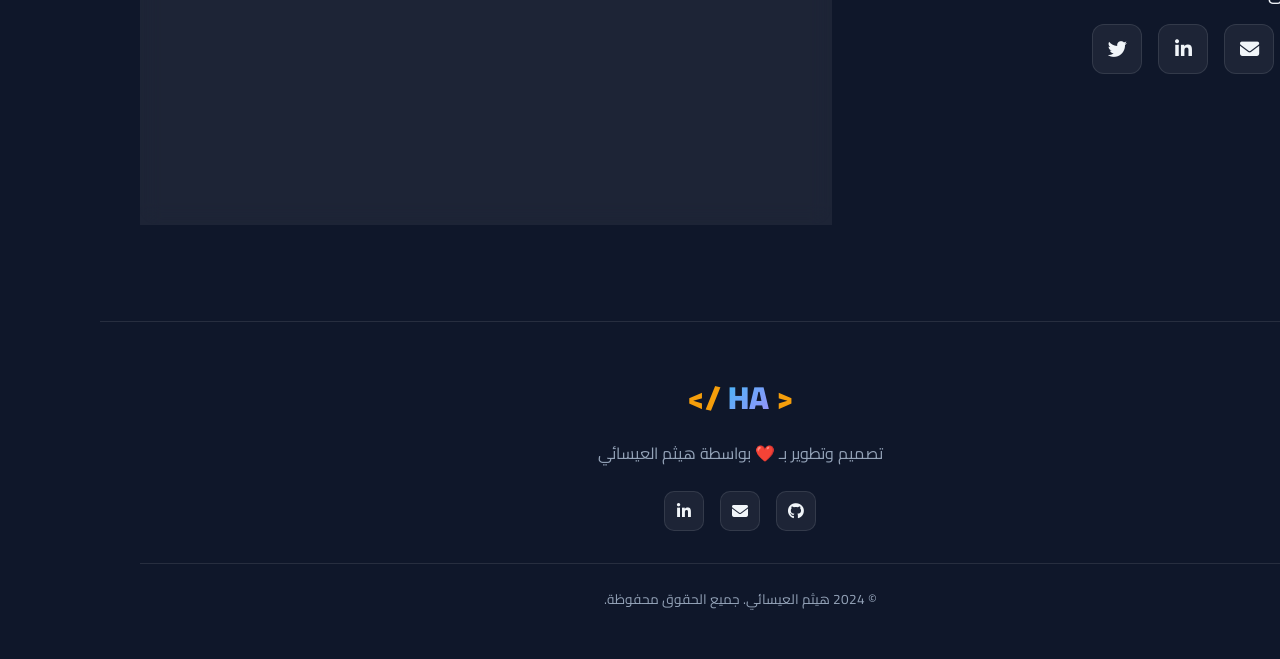
==== commit ece1dccf: "Update index.html" ====
--- a/index.html
+++ b/index.html
@@ -1,16 +1,21 @@
 <!DOCTYPE html>
 <html lang="ar" dir="rtl">
+
 <head>
     <meta charset="UTF-8">
     <meta name="viewport" content="width=device-width, initial-scale=1.0">
     <title>هيثم سعيد العيسائي | مهندس تقنية معلومات</title>
-    <meta name="description" content="الموقع الشخصي لمهندس تقنية المعلومات هيثم سعيد العيسائي - متخصص في بناء المواقع والتطبيقات">
+    <meta name="description"
+        content="الموقع الشخصي لمهندس تقنية المعلومات هيثم سعيد العيسائي - متخصص في بناء المواقع والتطبيقات">
     <link rel="preconnect" href="https://fonts.googleapis.com">
     <link rel="preconnect" href="https://fonts.gstatic.com" crossorigin>
-    <link href="https://fonts.googleapis.com/css2?family=Cairo:wght@300;400;600;700;900&family=Tajawal:wght@300;400;500;700;900&display=swap" rel="stylesheet">
+    <link
+        href="https://fonts.googleapis.com/css2?family=Cairo:wght@300;400;600;700;900&family=Tajawal:wght@300;400;500;700;900&display=swap"
+        rel="stylesheet">
     <link rel="stylesheet" href="https://cdnjs.cloudflare.com/ajax/libs/font-awesome/6.5.1/css/all.min.css">
     <link rel="stylesheet" href="style.css">
 </head>
+
 <body>
     <!-- Custom Cursor -->
     <div class="cursor-dot" id="cursorDot"></div>
@@ -70,9 +75,15 @@
                 <h1 class="hero-title animate-on-scroll">
                     <span class="hero-greeting">مرحباً، أنا</span>
                     <span class="hero-name">
-                        <span class="name-char" style="--i:0">هـ</span><span class="name-char" style="--i:1">ـيـ</span><span class="name-char" style="--i:2">ـثـ</span><span class="name-char" style="--i:3">ـم</span>
+                        <span class="name-char" style="--i:0">هـ</span><span class="name-char"
+                            style="--i:1">ـيـ</span><span class="name-char" style="--i:2">ـثـ</span><span
+                            class="name-char" style="--i:3">ـم</span>
                         <span class="name-space"> </span>
-                        <span class="name-char" style="--i:4">ا</span><span class="name-char" style="--i:5">لـ</span><span class="name-char" style="--i:6">ـعـ</span><span class="name-char" style="--i:7">ـيـ</span><span class="name-char" style="--i:8">ـسـ</span><span class="name-char" style="--i:9">ـائـ</span><span class="name-char" style="--i:10">ـي</span>
+                        <span class="name-char" style="--i:4">ا</span><span class="name-char"
+                            style="--i:5">لـ</span><span class="name-char" style="--i:6">ـعـ</span><span
+                            class="name-char" style="--i:7">ـيـ</span><span class="name-char"
+                            style="--i:8">ـسـ</span><span class="name-char" style="--i:9">ـائـ</span><span
+                            class="name-char" style="--i:10">ـي</span>
                     </span>
                 </h1>
                 <div class="hero-typewriter animate-on-scroll">
@@ -117,7 +128,7 @@
                     <div class="hero-image-ring ring-1"></div>
                     <div class="hero-image-ring ring-2"></div>
                     <div class="hero-image-ring ring-3"></div>
-                    <img src="WhatsApp Image 2026-04-07 at 3.44.42 AM.jpeg" alt="هيثم سعيد العيسائي" class="hero-image" id="profileImg">
+                    <img src="profile.jpeg" alt="هيثم سعيد العيسائي" class="hero-image" id="profileImg">
                     <div class="floating-tech floating-tech-1"><i class="fab fa-html5"></i></div>
                     <div class="floating-tech floating-tech-2"><i class="fab fa-css3-alt"></i></div>
                     <div class="floating-tech floating-tech-3"><i class="fab fa-js-square"></i></div>
@@ -183,7 +194,7 @@
             <div class="about-grid">
                 <div class="about-image-side animate-on-scroll">
                     <div class="about-image-card">
-                        <img src="WhatsApp Image 2026-04-07 at 3.44.42 AM.jpeg" alt="هيثم سعيد العيسائي" class="about-image">
+                        <img src="profile.jpeg" alt="هيثم سعيد العيسائي" class="about-image">
                         <div class="about-image-overlay"></div>
                         <div class="about-exp-badge">
                             <span class="exp-number">+3</span>
@@ -194,12 +205,12 @@
                 <div class="about-content animate-on-scroll">
                     <h3 class="about-subtitle">مهندس تقنية معلومات</h3>
                     <p class="about-text">
-                        أنا <strong>هيثم سعيد العيسائي</strong>، مهندس تقنية معلومات شغوف بالتقنية والابتكار. 
-                        أمتلك خبرة تمتد لأكثر من سنتين في مجال تطوير المواقع والتطبيقات، حيث أعمل على تحويل الأفكار 
+                        أنا <strong>هيثم سعيد العيسائي</strong>، مهندس تقنية معلومات شغوف بالتقنية والابتكار.
+                        أمتلك خبرة تمتد لأكثر من سنتين في مجال تطوير المواقع والتطبيقات، حيث أعمل على تحويل الأفكار
                         إلى واقع رقمي مذهل باستخدام أحدث التقنيات والأدوات.
                     </p>
                     <p class="about-text">
-                        أؤمن بأن التصميم الجيد هو الذي يجمع بين الجمال والوظيفة، وأسعى دائماً لإنشاء تجارب 
+                        أؤمن بأن التصميم الجيد هو الذي يجمع بين الجمال والوظيفة، وأسعى دائماً لإنشاء تجارب
                         رقمية فريدة تلهم المستخدمين وتحقق أهداف العملاء.
                     </p>
                     <div class="about-info-grid">
@@ -263,7 +274,7 @@
                 <h2 class="section-title">المهارات <span class="gradient-text">التقنية</span></h2>
                 <div class="section-line"></div>
             </div>
-            
+
             <div class="skills-tabs animate-on-scroll">
                 <button class="skill-tab active" data-tab="frontend">
                     <i class="fas fa-laptop-code"></i>
@@ -572,13 +583,16 @@
                 <!-- Project 1 -->
                 <div class="project-card animate-on-scroll" data-category="web" style="--delay: 0">
                     <div class="project-image">
-                        <div class="project-image-placeholder" style="--gradient: linear-gradient(135deg, #667eea 0%, #764ba2 100%)">
+                        <div class="project-image-placeholder"
+                            style="--gradient: linear-gradient(135deg, #667eea 0%, #764ba2 100%)">
                             <i class="fas fa-shopping-cart"></i>
                         </div>
                         <div class="project-overlay">
                             <div class="project-links">
-                                <a href="#" class="project-link" title="معاينة"><i class="fas fa-external-link-alt"></i></a>
-                                <a href="https://github.com/haitham-alesii-cs" class="project-link" title="الكود المصدري"><i class="fab fa-github"></i></a>
+                                <a href="#" class="project-link" title="معاينة"><i
+                                        class="fas fa-external-link-alt"></i></a>
+                                <a href="https://github.com/haitham-alesii-cs" class="project-link"
+                                    title="الكود المصدري"><i class="fab fa-github"></i></a>
                             </div>
                         </div>
                     </div>
@@ -597,19 +611,23 @@
                 <!-- Project 2 -->
                 <div class="project-card animate-on-scroll" data-category="app" style="--delay: 1">
                     <div class="project-image">
-                        <div class="project-image-placeholder" style="--gradient: linear-gradient(135deg, #11998e 0%, #38ef7d 100%)">
+                        <div class="project-image-placeholder"
+                            style="--gradient: linear-gradient(135deg, #11998e 0%, #38ef7d 100%)">
                             <i class="fas fa-tasks"></i>
                         </div>
                         <div class="project-overlay">
                             <div class="project-links">
-                                <a href="#" class="project-link" title="معاينة"><i class="fas fa-external-link-alt"></i></a>
-                                <a href="https://github.com/haitham-alesii-cs" class="project-link" title="الكود المصدري"><i class="fab fa-github"></i></a>
+                                <a href="#" class="project-link" title="معاينة"><i
+                                        class="fas fa-external-link-alt"></i></a>
+                                <a href="https://github.com/haitham-alesii-cs" class="project-link"
+                                    title="الكود المصدري"><i class="fab fa-github"></i></a>
                             </div>
                         </div>
                     </div>
                     <div class="project-info">
                         <h3 class="project-title">نظام إدارة المهام</h3>
-                        <p class="project-desc">تطبيق لإدارة المهام بأسلوب Kanban مع إمكانية التعاون الفوري بين أعضاء الفريق</p>
+                        <p class="project-desc">تطبيق لإدارة المهام بأسلوب Kanban مع إمكانية التعاون الفوري بين أعضاء
+                            الفريق</p>
                         <div class="project-tags">
                             <span>Vue.js</span>
                             <span>Firebase</span>
@@ -621,13 +639,16 @@
                 <!-- Project 3 -->
                 <div class="project-card animate-on-scroll" data-category="web" style="--delay: 2">
                     <div class="project-image">
-                        <div class="project-image-placeholder" style="--gradient: linear-gradient(135deg, #ee9ca7 0%, #ffdde1 100%)">
+                        <div class="project-image-placeholder"
+                            style="--gradient: linear-gradient(135deg, #ee9ca7 0%, #ffdde1 100%)">
                             <i class="fas fa-building"></i>
                         </div>
                         <div class="project-overlay">
                             <div class="project-links">
-                                <a href="#" class="project-link" title="معاينة"><i class="fas fa-external-link-alt"></i></a>
-                                <a href="https://github.com/haitham-alesii-cs" class="project-link" title="الكود المصدري"><i class="fab fa-github"></i></a>
+                                <a href="#" class="project-link" title="معاينة"><i
+                                        class="fas fa-external-link-alt"></i></a>
+                                <a href="https://github.com/haitham-alesii-cs" class="project-link"
+                                    title="الكود المصدري"><i class="fab fa-github"></i></a>
                             </div>
                         </div>
                     </div>
@@ -645,13 +666,16 @@
                 <!-- Project 4 -->
                 <div class="project-card animate-on-scroll" data-category="web" style="--delay: 3">
                     <div class="project-image">
-                        <div class="project-image-placeholder" style="--gradient: linear-gradient(135deg, #0c3483 0%, #a2b6df 100%)">
+                        <div class="project-image-placeholder"
+                            style="--gradient: linear-gradient(135deg, #0c3483 0%, #a2b6df 100%)">
                             <i class="fas fa-chart-line"></i>
                         </div>
                         <div class="project-overlay">
                             <div class="project-links">
-                                <a href="#" class="project-link" title="معاينة"><i class="fas fa-external-link-alt"></i></a>
-                                <a href="https://github.com/haitham-alesii-cs" class="project-link" title="الكود المصدري"><i class="fab fa-github"></i></a>
+                                <a href="#" class="project-link" title="معاينة"><i
+                                        class="fas fa-external-link-alt"></i></a>
+                                <a href="https://github.com/haitham-alesii-cs" class="project-link"
+                                    title="الكود المصدري"><i class="fab fa-github"></i></a>
                             </div>
                         </div>
                     </div>
@@ -669,19 +693,23 @@
                 <!-- Project 5 -->
                 <div class="project-card animate-on-scroll" data-category="app" style="--delay: 4">
                     <div class="project-image">
-                        <div class="project-image-placeholder" style="--gradient: linear-gradient(135deg, #f093fb 0%, #f5576c 100%)">
+                        <div class="project-image-placeholder"
+                            style="--gradient: linear-gradient(135deg, #f093fb 0%, #f5576c 100%)">
                             <i class="fas fa-cloud-sun-rain"></i>
                         </div>
                         <div class="project-overlay">
                             <div class="project-links">
-                                <a href="#" class="project-link" title="معاينة"><i class="fas fa-external-link-alt"></i></a>
-                                <a href="https://github.com/haitham-alesii-cs" class="project-link" title="الكود المصدري"><i class="fab fa-github"></i></a>
+                                <a href="#" class="project-link" title="معاينة"><i
+                                        class="fas fa-external-link-alt"></i></a>
+                                <a href="https://github.com/haitham-alesii-cs" class="project-link"
+                                    title="الكود المصدري"><i class="fab fa-github"></i></a>
                             </div>
                         </div>
                     </div>
                     <div class="project-info">
                         <h3 class="project-title">تطبيق الطقس الذكي</h3>
-                        <p class="project-desc">تطبيق أحوال الطقس مع توقعات لـ7 أيام وتحديد الموقع التلقائي والإشعارات</p>
+                        <p class="project-desc">تطبيق أحوال الطقس مع توقعات لـ7 أيام وتحديد الموقع التلقائي والإشعارات
+                        </p>
                         <div class="project-tags">
                             <span>JavaScript</span>
                             <span>OpenWeather API</span>
@@ -693,13 +721,16 @@
                 <!-- Project 6 -->
                 <div class="project-card animate-on-scroll" data-category="api" style="--delay: 5">
                     <div class="project-image">
-                        <div class="project-image-placeholder" style="--gradient: linear-gradient(135deg, #5f2c82 0%, #49a09d 100%)">
+                        <div class="project-image-placeholder"
+                            style="--gradient: linear-gradient(135deg, #5f2c82 0%, #49a09d 100%)">
                             <i class="fas fa-lock"></i>
                         </div>
                         <div class="project-overlay">
                             <div class="project-links">
-                                <a href="#" class="project-link" title="معاينة"><i class="fas fa-external-link-alt"></i></a>
-                                <a href="https://github.com/haitham-alesii-cs" class="project-link" title="الكود المصدري"><i class="fab fa-github"></i></a>
+                                <a href="#" class="project-link" title="معاينة"><i
+                                        class="fas fa-external-link-alt"></i></a>
+                                <a href="https://github.com/haitham-alesii-cs" class="project-link"
+                                    title="الكود المصدري"><i class="fab fa-github"></i></a>
                             </div>
                         </div>
                     </div>
@@ -717,13 +748,16 @@
                 <!-- Project 7 -->
                 <div class="project-card animate-on-scroll" data-category="app" style="--delay: 6">
                     <div class="project-image">
-                        <div class="project-image-placeholder" style="--gradient: linear-gradient(135deg, #FF512F 0%, #F09819 100%)">
+                        <div class="project-image-placeholder"
+                            style="--gradient: linear-gradient(135deg, #FF512F 0%, #F09819 100%)">
                             <i class="fas fa-heartbeat"></i>
                         </div>
                         <div class="project-overlay">
                             <div class="project-links">
-                                <a href="#" class="project-link" title="معاينة"><i class="fas fa-external-link-alt"></i></a>
-                                <a href="https://github.com/haitham-alesii-cs" class="project-link" title="الكود المصدري"><i class="fab fa-github"></i></a>
+                                <a href="#" class="project-link" title="معاينة"><i
+                                        class="fas fa-external-link-alt"></i></a>
+                                <a href="https://github.com/haitham-alesii-cs" class="project-link"
+                                    title="الكود المصدري"><i class="fab fa-github"></i></a>
                             </div>
                         </div>
                     </div>
@@ -741,19 +775,23 @@
                 <!-- Project 8 -->
                 <div class="project-card animate-on-scroll" data-category="api" style="--delay: 7">
                     <div class="project-image">
-                        <div class="project-image-placeholder" style="--gradient: linear-gradient(135deg, #00c6ff 0%, #0072ff 100%)">
+                        <div class="project-image-placeholder"
+                            style="--gradient: linear-gradient(135deg, #00c6ff 0%, #0072ff 100%)">
                             <i class="fas fa-robot"></i>
                         </div>
                         <div class="project-overlay">
                             <div class="project-links">
-                                <a href="#" class="project-link" title="معاينة"><i class="fas fa-external-link-alt"></i></a>
-                                <a href="https://github.com/haitham-alesii-cs" class="project-link" title="الكود المصدري"><i class="fab fa-github"></i></a>
+                                <a href="#" class="project-link" title="معاينة"><i
+                                        class="fas fa-external-link-alt"></i></a>
+                                <a href="https://github.com/haitham-alesii-cs" class="project-link"
+                                    title="الكود المصدري"><i class="fab fa-github"></i></a>
                             </div>
                         </div>
                     </div>
                     <div class="project-info">
                         <h3 class="project-title">بوت الذكاء الاصطناعي</h3>
-                        <p class="project-desc">بوت محادثة ذكي مبني على API الذكاء الاصطناعي لخدمة العملاء والدعم الفني</p>
+                        <p class="project-desc">بوت محادثة ذكي مبني على API الذكاء الاصطناعي لخدمة العملاء والدعم الفني
+                        </p>
                         <div class="project-tags">
                             <span>Python</span>
                             <span>OpenAI API</span>
@@ -784,7 +822,8 @@
                         <h3 class="timeline-title">مطور ويب كامل</h3>
                         <span class="timeline-company"><i class="fas fa-building"></i> عمل حر - Freelancer</span>
                         <span class="timeline-date"><i class="fas fa-calendar-alt"></i> 2023 - الحالي</span>
-                        <p class="timeline-desc">تصميم وتطوير مواقع وتطبيقات ويب متكاملة للعملاء، مع التركيز على الأداء العالي وتجربة المستخدم المتميزة.</p>
+                        <p class="timeline-desc">تصميم وتطوير مواقع وتطبيقات ويب متكاملة للعملاء، مع التركيز على الأداء
+                            العالي وتجربة المستخدم المتميزة.</p>
                         <div class="timeline-tags">
                             <span>React</span>
                             <span>Node.js</span>
@@ -803,7 +842,8 @@
                         <h3 class="timeline-title">مطور واجهات أمامية</h3>
                         <span class="timeline-company"><i class="fas fa-building"></i> مشاريع تقنية متعددة</span>
                         <span class="timeline-date"><i class="fas fa-calendar-alt"></i> 2022 - 2023</span>
-                        <p class="timeline-desc">تطوير واجهات مستخدم تفاعلية ومتجاوبة باستخدام أحدث أطر العمل والتقنيات الحديثة.</p>
+                        <p class="timeline-desc">تطوير واجهات مستخدم تفاعلية ومتجاوبة باستخدام أحدث أطر العمل والتقنيات
+                            الحديثة.</p>
                         <div class="timeline-tags">
                             <span>HTML5</span>
                             <span>CSS3</span>
@@ -820,9 +860,11 @@
                     <div class="timeline-content">
                         <div class="timeline-badge education">تعليم</div>
                         <h3 class="timeline-title">بكالوريوس هندسة تقنية المعلومات</h3>
-                        <span class="timeline-company"><i class="fas fa-university"></i> جامعة تعز - كلية الهندسة وتقنية المعلومات</span>
+                        <span class="timeline-company"><i class="fas fa-university"></i> جامعة تعز - كلية الهندسة وتقنية
+                            المعلومات</span>
                         <span class="timeline-date"><i class="fas fa-calendar-alt"></i> 2020 - 2024</span>
-                        <p class="timeline-desc">دراسة متخصصة في هندسة تقنية المعلومات تشمل البرمجة، قواعد البيانات، الشبكات، وأمن المعلومات.</p>
+                        <p class="timeline-desc">دراسة متخصصة في هندسة تقنية المعلومات تشمل البرمجة، قواعد البيانات،
+                            الشبكات، وأمن المعلومات.</p>
                         <div class="timeline-tags">
                             <span>هندسة البرمجيات</span>
                             <span>قواعد البيانات</span>
@@ -840,7 +882,8 @@
                         <h3 class="timeline-title">شهادات احترافية</h3>
                         <span class="timeline-company"><i class="fas fa-award"></i> منصات تعليمية متعددة</span>
                         <span class="timeline-date"><i class="fas fa-calendar-alt"></i> 2022 - 2024</span>
-                        <p class="timeline-desc">حصلت على عدة شهادات احترافية في مجال تطوير الويب وتقنية المعلومات من منصات عالمية معتمدة.</p>
+                        <p class="timeline-desc">حصلت على عدة شهادات احترافية في مجال تطوير الويب وتقنية المعلومات من
+                            منصات عالمية معتمدة.</p>
                         <div class="timeline-tags">
                             <span>Full Stack Development</span>
                             <span>Cloud Computing</span>
@@ -954,7 +997,8 @@
                     <div class="contact-social">
                         <h4>تابعني على</h4>
                         <div class="social-links">
-                            <a href="https://github.com/haitham-alesii-cs" target="_blank" class="social-link github" title="GitHub">
+                            <a href="https://github.com/haitham-alesii-cs" target="_blank" class="social-link github"
+                                title="GitHub">
                                 <i class="fab fa-github"></i>
                             </a>
                             <a href="mailto:hythmsydmhmdsltan3@gmail.com" class="social-link email" title="Email">
@@ -1037,4 +1081,5 @@
 
     <script src="script.js"></script>
 </body>
+
 </html>
